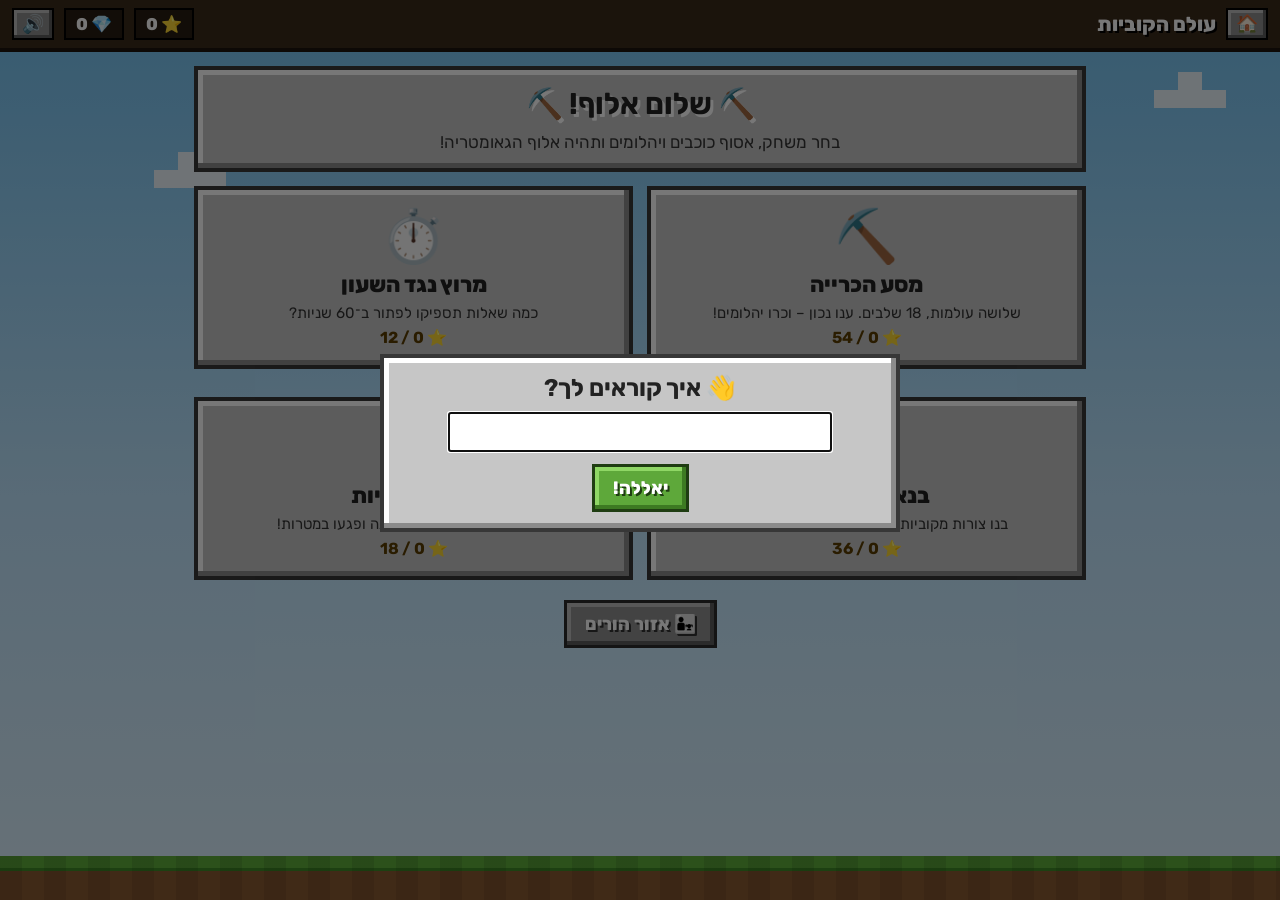
==== geometry/block-geometry.html @ 21b86e2b "Add Block World geometry game, README and MIT license Co-Authored-By: Claude Opus 5.5 <noreply@anthr" ====
<!DOCTYPE html>
<html lang="he" dir="rtl">
<head>
<meta charset="utf-8">
<meta name="viewport" content="width=device-width, initial-scale=1">
<title>עולם הקוביות – גאומטריה</title>
<link rel="preconnect" href="https://fonts.googleapis.com">
<link href="https://fonts.googleapis.com/css2?family=Rubik:wght@400;600;800&display=swap" rel="stylesheet">
<style>
*{box-sizing:border-box}
html,body{margin:0}
body{font-family:'Rubik','Segoe UI',Arial,sans-serif;background:linear-gradient(#73c2f2,#bfe6ff 55%,#dff3ff);min-height:100vh;color:#222;padding-bottom:64px;-webkit-user-select:none;user-select:none}
#ground{position:fixed;bottom:0;left:0;right:0;height:44px;z-index:0;
  background-image:repeating-linear-gradient(90deg,rgba(0,0,0,.09) 0 22px,transparent 22px 44px),linear-gradient(#5fae3a 0 12px,#3f8a26 12px 15px,#8a5a32 15px);}
.cloud{position:fixed;background:#fff;opacity:.85;z-index:0;box-shadow:24px 0 0 #fff,48px 0 0 #fff,24px -18px 0 #fff}
.cloud{width:24px;height:18px}
header{position:sticky;top:0;z-index:5;display:flex;align-items:center;gap:10px;padding:8px 12px;background:#3b2a1a;border-bottom:4px solid #1d140c;color:#fff}
header .title{font-weight:800;font-size:20px;flex:1;text-shadow:2px 2px 0 #000}
.hud{display:flex;gap:10px;align-items:center;font-weight:800;font-size:17px}
.hud span{background:#00000055;padding:4px 10px;border:2px solid #000}
main{position:relative;z-index:1;max-width:920px;margin:0 auto;padding:14px}
.scr{display:none}.scr.on{display:block;animation:pop .25s ease-out}
@keyframes pop{from{transform:scale(.97);opacity:0}to{transform:none;opacity:1}}
.panel{background:#c6c6c6;border:4px solid #373737;box-shadow:inset -5px -5px 0 #8b8b8b,inset 5px 5px 0 #fff;padding:16px;margin-bottom:14px}
.panel.dark{background:#6f6f6f;color:#fff;box-shadow:inset -5px -5px 0 #4a4a4a,inset 5px 5px 0 #959595}
h1,h2,h3{margin:0 0 10px}
h1{font-size:30px;text-shadow:3px 3px 0 #fff}
h2{font-size:24px}
.btn{font:inherit;font-weight:800;font-size:18px;cursor:pointer;color:#fff;background:#5ea83a;border:3px solid #1f3d12;box-shadow:inset -4px -4px 0 #3d7a22,inset 4px 4px 0 #8fd765;padding:10px 18px;text-shadow:2px 2px 0 #1f3d12}
.btn:hover{filter:brightness(1.08)}.btn:active{transform:translateY(2px)}
.btn.stone{background:#8f8f8f;border-color:#2b2b2b;box-shadow:inset -4px -4px 0 #5d5d5d,inset 4px 4px 0 #bdbdbd;text-shadow:2px 2px 0 #333}
.btn.wood{background:#a87a4c;border-color:#3d2814;box-shadow:inset -4px -4px 0 #7a5530,inset 4px 4px 0 #cfa171;text-shadow:2px 2px 0 #3d2814}
.btn.red{background:#c9473a;border-color:#4a120c;box-shadow:inset -4px -4px 0 #932f25,inset 4px 4px 0 #ec7c70;text-shadow:2px 2px 0 #4a120c}
.btn.gold{background:#e3b22b;border-color:#5a4108;box-shadow:inset -4px -4px 0 #b38510,inset 4px 4px 0 #ffd969;text-shadow:2px 2px 0 #5a4108}
.btn:disabled{opacity:.45;cursor:default;filter:grayscale(.6)}
.mini{font:inherit;font-size:18px;background:#8f8f8f;border:2px solid #000;box-shadow:inset -3px -3px 0 #5d5d5d,inset 3px 3px 0 #bdbdbd;cursor:pointer;padding:3px 8px}
.row{display:flex;gap:10px;flex-wrap:wrap;align-items:center}
.center{text-align:center}
.tiles{display:grid;grid-template-columns:1fr 1fr;gap:14px}
.tile{cursor:pointer;text-align:center;padding:18px 12px}
.tile:hover{filter:brightness(1.06);transform:translateY(-2px)}
.tile .ic{font-size:52px;line-height:1.1}
.tile .nm{font-size:22px;font-weight:800;margin:6px 0}
.tile .ds{font-size:15px;color:#333}
.tile .st{margin-top:6px;font-weight:700;color:#5a3d00}
.worlds{display:grid;gap:14px}
.lvls{display:flex;gap:10px;flex-wrap:wrap}
.lv{width:76px;height:84px;font:inherit;font-weight:800;font-size:24px;cursor:pointer;color:#fff;border:3px solid #222;background:#8a5a32;box-shadow:inset -4px -4px 0 #5e3c1f,inset 4px 4px 0 #b37d4c;text-shadow:2px 2px 0 #000;display:flex;flex-direction:column;align-items:center;justify-content:center;gap:2px;padding:0}
.lv.world-angles{background:#7d7d7d;box-shadow:inset -4px -4px 0 #555,inset 4px 4px 0 #aaa}
.lv.world-shapes{background:#4f9a3a;box-shadow:inset -4px -4px 0 #2f6b20,inset 4px 4px 0 #7fcf63}
.lv .s{font-size:12px;letter-spacing:-1px}
.lv:disabled{background:#444;box-shadow:none;cursor:default;opacity:.7}
.qtext{font-size:22px;font-weight:600;line-height:1.5}
.fig{width:100%;max-width:440px;display:block;margin:10px auto;background:#fffdf3;border:3px solid #373737}
.fig .shp{fill:#a6dc84;stroke:#1f3d12;stroke-width:3;stroke-linejoin:round}
.fig .ray{stroke:#2b1d0e;stroke-width:4;stroke-linecap:round}
.fig .arc{fill:none;stroke:#e94f37;stroke-width:3}
.fig .arc2{fill:none;stroke:#2a7bd6;stroke-width:3}
.fig .lbl{font:800 18px Rubik,'Segoe UI',Arial;fill:#1b1b1b;text-anchor:middle}
.fig .lbl.q{fill:#d62d20;font-size:24px}
.fig .dash{stroke:#d62d20;stroke-width:2.5;stroke-dasharray:6 5}
.fig .grid{stroke:#c9c2a6;stroke-width:1}
.fig .cell{fill:#6ab04c;stroke:#2f5d1e;stroke-width:2}
.fig .tick{stroke:#1f3d12;stroke-width:3}
.opts{display:grid;grid-template-columns:1fr 1fr;gap:10px;margin-top:12px}
.opt{font:inherit;font-size:20px;font-weight:700;padding:14px 8px;background:#f2f2f2;border:3px solid #373737;box-shadow:inset -4px -4px 0 #a9a9a9,inset 4px 4px 0 #fff;cursor:pointer;color:#222}
.opt:hover:not(:disabled){background:#fff9d6}
.opt:disabled{cursor:default}
.opt.right{background:#7fd45a!important}
.opt.wrong{background:#f07a6a!important}
.fb{margin-top:12px;font-size:18px;line-height:1.6;min-height:10px}
.fb .good{color:#1d7a12;font-weight:800;font-size:22px}
.fb .bad{background:#fff3d6;border:3px solid #8a5a32;padding:10px 12px}
.blocks{display:flex;gap:6px}
.blk{width:34px;height:34px;border:3px solid #222;background:#8d8d8d;box-shadow:inset -3px -3px 0 #666,inset 3px 3px 0 #b5b5b5;display:flex;align-items:center;justify-content:center;font-size:18px}
.blk.ore{background:#3ab9c4;box-shadow:inset -3px -3px 0 #23838b,inset 3px 3px 0 #8fe6ee}
.blk.crk{background:#5a4a3a;box-shadow:none}
.blk.cur{outline:3px dashed #e3b22b}
.phead{display:flex;justify-content:space-between;align-items:center;gap:10px;flex-wrap:wrap;margin-bottom:10px}
.timer{height:18px;border:3px solid #222;background:#444;flex:1;min-width:140px}
.timer i{display:block;height:100%;background:#e3b22b;transition:width .25s linear}
.big{font-size:26px;font-weight:800}
#modal{position:fixed;inset:0;background:#0008;z-index:20;display:flex;align-items:center;justify-content:center;padding:16px}
#modal.hidden{display:none}
#modal .panel{max-width:520px;width:100%;text-align:center;animation:pop .25s}
.stars{font-size:46px;letter-spacing:6px;margin:8px 0}
.stars .off{filter:grayscale(1) brightness(.6);opacity:.5}
.board{width:100%;max-width:600px;display:block;margin:10px auto;touch-action:none;background:#e9dfc0;border:4px solid #373737;cursor:crosshair}
.mis{display:flex;gap:6px;flex-wrap:wrap}
.mis .lv{width:48px;height:54px;font-size:18px}
.cv{width:100%;display:block;border:4px solid #373737;background:#9fd8ff}
input.num{font:inherit;font-size:24px;font-weight:800;width:100px;text-align:center;padding:6px;border:3px solid #222}
table.t{width:100%;border-collapse:collapse;background:#fff}
table.t td,table.t th{border:2px solid #555;padding:6px 8px;text-align:right}
table.t th{background:#e2e2e2}
.bar{min-width:0;height:16px;background:#5ea83a;border:2px solid #1f3d12;display:inline-block;vertical-align:middle}
.muted{color:#555;font-size:15px}
.tag{display:inline-block;background:#fff3d6;border:2px solid #8a5a32;padding:2px 8px;margin:2px;font-size:15px}
@media(max-width:640px){.tiles{grid-template-columns:1fr}.qtext{font-size:19px}.opt{font-size:17px}h1{font-size:24px}header .title{font-size:16px}}
</style>
</head>
<body>
<div class="cloud" style="top:90px;right:8%"></div>
<div class="cloud" style="top:170px;left:12%"></div>
<div class="cloud" style="top:320px;right:30%"></div>
<header>
  <button class="mini" id="homeBtn" title="בית">🏠</button>
  <div class="title" id="gameTitle">עולם הקוביות</div>
  <div class="hud"><span id="hudStars">⭐ 0</span><span id="hudGems">💎 0</span><button class="mini" id="muteBtn" title="צלילים">🔊</button></div>
</header>
<main>
  <section class="scr" id="scr-menu"></section>
  <section class="scr" id="scr-map"></section>
  <section class="scr" id="scr-play"></section>
  <section class="scr" id="scr-arcsel"></section>
  <section class="scr" id="scr-build"></section>
  <section class="scr" id="scr-cansel"></section>
  <section class="scr" id="scr-cannon"></section>
  <section class="scr" id="scr-parent"></section>
</main>
<div id="modal" class="hidden"><div class="panel" id="modalBox"></div></div>
<div id="ground"></div>

<script>
'use strict';
/* ========== helpers ========== */
const $=s=>document.querySelector(s);
const R=(a,b)=>Math.floor(Math.random()*(b-a+1))+a;
const pick=a=>a[Math.floor(Math.random()*a.length)];
function shuffle(a){a=a.slice();for(let i=a.length-1;i>0;i--){const j=Math.floor(Math.random()*(i+1));[a[i],a[j]]=[a[j],a[i]]}return a}
const M=s=>`<bdi dir="ltr">${s}</bdi>`;
const f1=n=>Math.round(n*10)/10;

/* ========== storage ========== */
const KEY='blockGeometryV1';
let S;
function defState(){return{stars:{},best:{},stats:{},topics:{angles:{c:0,t:0},shapes:{c:0,t:0},area:{c:0,t:0}},
  modeTime:{quest:0,arcade:0,builder:0,cannon:0},modePlays:{quest:0,arcade:0,builder:0,cannon:0},ratings:{quest:[],arcade:[],builder:[],cannon:[]},
  sessions:0,gems:0,totalTime:0,history:[],mute:false,name:''}}
function load(){const d=defState();let o={};try{o=JSON.parse(localStorage.getItem(KEY)||'{}')||{}}catch(e){}
  S=Object.assign(d,o);for(const k of ['topics','modeTime','modePlays','ratings'])S[k]=Object.assign(defState()[k],o[k]||{})}
function save(){try{localStorage.setItem(KEY,JSON.stringify(S))}catch(e){}}
function totalStars(){return Object.values(S.stars).reduce((a,b)=>a+b,0)}
function setStars(k,n){if((S.stars[k]||0)<n)S.stars[k]=n;save();hud()}
function hud(){$('#gameTitle').textContent='עולם הקוביות'+(S.name?' של '+S.name:'');$('#hudStars').textContent='⭐ '+totalStars();$('#hudGems').textContent='💎 '+S.gems;$('#muteBtn').textContent=S.mute?'🔇':'🔊'}
function record(type,topic,ok){const st=S.stats[type]||(S.stats[type]={c:0,t:0});st.t++;if(ok)st.c++;
  const tp=S.topics[topic];if(tp){tp.t++;if(ok)tp.c++}if(ok)S.gems++;save();hud()}
function addHistory(mode,detail,stars){const d=new Date();
  S.history.unshift({d:d.toLocaleDateString('he-IL')+' '+d.toLocaleTimeString('he-IL',{hour:'2-digit',minute:'2-digit'}),m:mode,x:detail,s:stars});
  S.history=S.history.slice(0,40);S.modePlays[mode]=(S.modePlays[mode]||0)+1;save()}

/* ========== sound ========== */
let AC=null;
function beep(f,d=.12,type='square',v=.05,when=0){if(S.mute)return;try{AC=AC||new(window.AudioContext||window.webkitAudioContext)();
  const o=AC.createOscillator(),g=AC.createGain();o.type=type;o.frequency.value=f;const t=AC.currentTime+when;
  g.gain.setValueAtTime(v,t);g.gain.exponentialRampToValueAtTime(.0001,t+d);o.connect(g);g.connect(AC.destination);o.start(t);o.stop(t+d+.03)}catch(e){}}
const SND={ok(){beep(660,.1);beep(990,.16,'square',.05,.09)},bad(){beep(180,.28,'sawtooth',.045)},
  win(){[523,659,784,1046].forEach((f,i)=>beep(f,.2,'square',.05,i*.12))},boom(){beep(110,.35,'sawtooth',.07);beep(70,.4,'square',.05,.05)},
  click(){beep(500,.05,'square',.03)},shoot(){beep(300,.12,'triangle',.07);beep(200,.15,'triangle',.05,.05)}};

/* ========== names ========== */
const TOPICS={angles:{name:'זוויות',world:'מכרה הזוויות',icon:'📐'},shapes:{name:'צורות ומשולשים',world:'יער הצורות',icon:'🔺'},area:{name:'היקף ושטח',world:'כפר הבנאים',icon:'🏠'}};
const MODES={quest:{name:'מסע הכרייה',icon:'⛏️'},arcade:{name:'מרוץ נגד השעון',icon:'⏱️'},builder:{name:'בנאי הקוביות',icon:'🧱'},cannon:{name:'תותח הזוויות',icon:'🎯'}};
const TYPES={
 ang_classify:['angles','סוגי זוויות (חדה, ישרה, קהה)',1],
 ang_estimate:['angles','הערכת גודל של זווית',1],
 ang_tri:['angles','זווית חסרה במשולש (סכום 180°)',1],
 ang_line:['angles','זוויות צמודות על קו ישר',2],
 ang_right:['angles','השלמה לזווית ישרה',2],
 ang_point:['angles','זוויות סביב נקודה / במרובע (360°)',3],
 sh_tri_sides:['shapes','סוגי משולשים לפי צלעות',1],
 sh_tri_angles:['shapes','סוגי משולשים לפי זוויות',1],
 sh_quad:['shapes','זיהוי מרובעים',1],
 sh_poly:['shapes','שמות של מצולעים',1],
 sh_truth:['shapes','תכונות של צורות (נכון / לא נכון)',2],
 sh_exist:['shapes','האם משולש כזה קיים?',3],
 ar_grid:['area','שטח והיקף על משבצות',1],
 ar_rect_p:['area','היקף מלבן',1],
 ar_rect_a:['area','שטח מלבן',1],
 ar_square:['area','שטח והיקף של ריבוע',2],
 ar_missing:['area','מציאת צלע חסרה',2],
 ar_tri:['area','שטח משולש',3],
 ar_para:['area','שטח מקבילית',3],
 build:['area','בנייה לפי שטח והיקף (בנאי)',1],
 cannon:['angles','הערכת זוויות (תותח)',1]
};

/* ========== svg helpers ========== */
const svgW=(inner,w=300,h=200)=>`<svg class="fig" viewBox="0 0 ${w} ${h}" xmlns="http://www.w3.org/2000/svg">${inner}</svg>`;
function pt(cx,cy,L,deg){const r=deg*Math.PI/180;return[f1(cx+L*Math.cos(r)),f1(cy-L*Math.sin(r))]}
function arc(cx,cy,r,a1,a2,cls='arc'){const p=pt(cx,cy,r,a1),q=pt(cx,cy,r,a2);return`<path class="${cls}" d="M${p} A${r} ${r} 0 ${a2-a1>180?1:0} 0 ${q}"/>`}
function lbl(x,y,t,q){return`<text class="lbl${q?' q':''}" x="${f1(x)}" y="${f1(y+6)}">${t}</text>`}
function rightMark(cx,cy,a,s=16){const p=pt(cx,cy,s,a),q=pt(cx,cy,s,a+90);const c=[f1(p[0]+q[0]-cx),f1(p[1]+q[1]-cy)];return`<path d="M${p} L${c} L${q}" fill="none" stroke="#e94f37" stroke-width="3"/>`}
function angleFig(deg,rot=0,noMark=false){
  const flat=rot===0;const cx=150,cy=flat?165:100,L=flat?125:85;
  const p=pt(cx,cy,L,rot),q=pt(cx,cy,L,rot+deg);
  let s=`<line class="ray" x1="${cx}" y1="${cy}" x2="${p[0]}" y2="${p[1]}"/><line class="ray" x1="${cx}" y1="${cy}" x2="${q[0]}" y2="${q[1]}"/>`;
  s+=(deg===90&&!noMark)?rightMark(cx,cy,rot,20):arc(cx,cy,30,rot,rot+deg);
  s+=`<circle cx="${cx}" cy="${cy}" r="5" fill="#2b1d0e"/>`;return svgW(s)}
function triPts(a,b){const r=Math.PI/180,c=180-a-b;const AC=Math.sin(b*r)/Math.sin(c*r);const P=[[0,0],[1,0],[AC*Math.cos(a*r),AC*Math.sin(a*r)]];
  const xs=P.map(p=>p[0]),ys=P.map(p=>p[1]);const mnx=Math.min(...xs),mxx=Math.max(...xs),mxy=Math.max(...ys);
  const sc=Math.min(210/(mxx-mnx),135/mxy);const off=(210-(mxx-mnx)*sc)/2;
  return P.map(p=>[f1(45+(p[0]-mnx)*sc+off),f1(172-p[1]*sc)])}
function triFig(P,labels,sides,extra=''){
  const cen=[(P[0][0]+P[1][0]+P[2][0])/3,(P[0][1]+P[1][1]+P[2][1])/3];
  let s=`<polygon class="shp" points="${P.map(p=>p.join(',')).join(' ')}"/>`;
  if(labels)P.forEach((p,i)=>{if(!labels[i])return;const a=P[(i+1)%3],b=P[(i+2)%3];const u=[a[0]-p[0],a[1]-p[1]],v=[b[0]-p[0],b[1]-p[1]];const lu=Math.hypot(...u),lv=Math.hypot(...v);
    const bx=u[0]/lu+v[0]/lv,by=u[1]/lu+v[1]/lv,bl=Math.hypot(bx,by)||1;const ang=Math.acos(Math.max(-1,Math.min(1,(u[0]*v[0]+u[1]*v[1])/(lu*lv))));
    const k=Math.max(28,Math.min(62,Math.min(lu,lv)*.45,24/Math.sin(ang/2)));s+=lbl(p[0]+bx/bl*k,p[1]+by/bl*k,labels[i],labels[i]==='?')});
  if(sides)for(let i=0;i<3;i++){if(sides[i]==null)continue;const p=P[i],q=P[(i+1)%3];const mx=(p[0]+q[0])/2,my=(p[1]+q[1])/2;const dx=mx-cen[0],dy=my-cen[1],L=Math.hypot(dx,dy)||1;s+=lbl(mx+dx/L*17,my+dy/L*17,sides[i],sides[i]==='?')}
  return svgW(s+extra)}
function tick(p,q,n){const mx=(p[0]+q[0])/2,my=(p[1]+q[1])/2,dx=q[0]-p[0],dy=q[1]-p[1],L=Math.hypot(dx,dy);const ux=dx/L,uy=dy/L,nx=-uy,ny=ux;let s='';
  for(let i=0;i<n;i++){const o=(i-(n-1)/2)*7;const cx=mx+ux*o,cy=my+uy*o;s+=`<line class="tick" x1="${f1(cx-nx*8)}" y1="${f1(cy-ny*8)}" x2="${f1(cx+nx*8)}" y2="${f1(cy+ny*8)}"/>`}return s}
function polyFig(P,extra=''){return svgW(`<polygon class="shp" points="${P.map(p=>p.join(',')).join(' ')}"/>`+extra)}
function rectFig(w,h,lw,lh){const sc=Math.min(200/w,120/h);const W=w*sc,H=h*sc,x=(300-W)/2,y=(175-H)/2+2;
  return svgW(`<rect class="shp" x="${f1(x)}" y="${f1(y)}" width="${f1(W)}" height="${f1(H)}"/>`+rightMark(x,y+H,0,12)+lbl(150,y+H+18,lw,lw==='?')+lbl(x-20,y+H/2,lh,lh==='?'))}

/* ========== question generators ========== */
function numOpts(c,extras,unit=''){const set=[c];
  for(const e of shuffle(extras)){if(set.length>=4)break;if(e>0&&Number.isInteger(e)&&!set.includes(e))set.push(e)}
  let k=1;while(set.length<4){const st=c>=40?5:c>=12?2:1;for(const v of shuffle([c+k*st,c-k*st]))if(set.length<4&&v>0&&!set.includes(v))set.push(v);k++}
  const arr=shuffle(set);return{opts:arr.map(v=>unit==='°'?M(v+'°'):unit?M(v)+unit:M(v)),ans:arr.indexOf(c)}}
const fixDeg=s=>String(s).replace(/(\d+°)/g,'<bdi dir="ltr">$1</bdi>');
function txtOpts(correct,wrongs){const arr=shuffle([correct,...wrongs]);return{opts:arr,ans:arr.indexOf(correct)}}
const POLY=['משולש','מרובע','מחומש','משושה','משובע','מתומן'];
const POLYL=['למשולש','למרובע','למחומש','למשושה','למשובע','למתומן'];
const QUADS=['ריבוע','מלבן','מעוין','מקבילית','טרפז'];
const QEXP=['<b>ריבוע</b>: 4 צלעות שוות ו־4 זוויות ישרות.','<b>מלבן</b>: 4 זוויות ישרות, והצלעות הנגדיות שוות.','<b>מעוין</b>: 4 צלעות שוות, אבל הזוויות אינן ישרות.','<b>מקבילית</b>: שני זוגות של צלעות מקבילות, והזוויות אינן ישרות.','<b>טרפז</b>: רק זוג אחד של צלעות מקבילות.'];
const TRUE_ST=[['כל ריבוע הוא גם מלבן','לריבוע יש 4 זוויות ישרות – ולכן הוא מלבן מיוחד.'],['כל ריבוע הוא גם מעוין','לריבוע יש 4 צלעות שוות – ולכן הוא מעוין מיוחד.'],['סכום הזוויות במרובע הוא 360°','אפשר לחלק כל מרובע לשני משולשים: 180° + 180° = 360°.'],['במשולש שווה צלעות כל זווית היא 60°','180° מתחלקות שווה בשווה בין 3 זוויות: 180 : 3 = 60.'],['במקבילית הצלעות הנגדיות שוות זו לזו','זו אחת התכונות של מקבילית.'],['משולש ישר־זווית יכול להיות גם שווה שוקיים','למשל משולש שהזוויות שלו 90°, 45°, 45°.']];
const FALSE_ST=[['כל מלבן הוא ריבוע','במלבן הצלעות לא חייבות להיות כולן שוות, ולכן לא כל מלבן הוא ריבוע.'],['במשולש יכולות להיות שתי זוויות ישרות','90° + 90° = 180°, ולא נשאר מקום לזווית השלישית.'],['במעוין כל הזוויות שוות','במעוין הצלעות שוות, אבל הזוויות לא חייבות להיות שוות.'],['לטרפז יש שני זוגות של צלעות מקבילות','לטרפז יש רק זוג אחד של צלעות מקבילות.'],['משולש יכול להיות גם ישר־זווית וגם קהה־זווית','90° ועוד זווית שגדולה מ־90° זה כבר יותר מ־180°.'],['סכום הזוויות במשולש הוא 360°','סכום הזוויות במשולש הוא 180°.'],['לכל מקבילית יש 4 זוויות ישרות','רק למלבן (וגם לריבוע) יש 4 זוויות ישרות.']];

function polyomino(n,W=7,H=5){const set=new Set(['3,2']);let guard=0;while(set.size<n&&guard++<500){const[x,y]=pick([...set]).split(',').map(Number);const[dx,dy]=pick([[1,0],[-1,0],[0,1],[0,-1]]);const nx=x+dx,ny=y+dy;if(nx>=0&&nx<W&&ny>=0&&ny<H)set.add(nx+','+ny)}return[...set].map(s=>s.split(',').map(Number))}
function perimOf(cells){const set=new Set(cells.map(c=>c.join(',')));let p=0;for(const[x,y]of cells)for(const[dx,dy]of[[1,0],[-1,0],[0,1],[0,-1]])if(!set.has((x+dx)+','+(y+dy)))p++;return p}

const G={
ang_classify(d){let k=Math.random()<.15?3:R(0,2),deg;
  if(k===0)deg=d===1?R(4,14)*5:R(3,16)*5;else if(k===1)deg=90;else if(k===2)deg=d===1?R(22,32)*5:R(20,33)*5;else deg=180;
  const txt=d>=2&&Math.random()<.5;
  return{text:txt?`זווית של ${M(deg+'°')} היא זווית…`:'איזו זווית מופיעה בציור?',svg:txt?'':angleFig(deg,d>=2?R(0,5)*30:0),
   opts:['חדה','ישרה','קהה','שטוחה'],ans:k,exp:'זווית <b>חדה</b> קטנה מ־90°. זווית <b>ישרה</b> שווה בדיוק ל־90°. זווית <b>קהה</b> גדולה מ־90° וקטנה מ־180°. זווית <b>שטוחה</b> שווה ל־180° – היא נראית כמו קו ישר.'}},
ang_estimate(d){const deg=R(2,34)*5,sp=d===1?40:d===2?25:15;
  const ex=[deg+sp,deg-sp,deg+2*sp,deg-2*sp,deg+3*sp,deg-3*sp].filter(v=>v>=5&&v<=175);
  return{text:'בערך כמה מעלות יש בזווית?',svg:angleFig(deg,d===3?R(0,5)*30:0,true),...numOpts(deg,ex,'°'),
   exp:`הזווית היא ${M(deg+'°')}. טיפ: השוו אותה לזווית ישרה (90°) – ${deg===90?'זו בדיוק זווית ישרה!':deg<90?'היא קטנה ממנה, כלומר חדה.':'היא גדולה ממנה, כלומר קהה.'}`}},
ang_tri(d){let a,b,c;do{if(d===1){a=R(3,10)*10;b=R(3,10)*10}else if(d===2){a=R(5,24)*5;b=R(5,24)*5}else{a=R(20,110);b=R(20,110)}c=180-a-b}while(c<20);
  return{text:'מה גודל הזווית שמסומנת בסימן שאלה?',svg:triFig(triPts(a,b),[a+'°',b+'°','?']),...numOpts(c,[a+b,360-a-b,c+10,c-10,180-a,180-b],'°'),
   exp:`סכום הזוויות בכל משולש הוא 180°, ולכן: ${M(`180 − ${a} − ${b} = ${c}`)}`}},
ang_line(d){const x=R(3,33)*5,y=180-x,cx=150,cy=150;const q=pt(cx,cy,125,x);
  let s=`<line class="ray" x1="20" y1="150" x2="280" y2="150"/><line class="ray" x1="${cx}" y1="${cy}" x2="${q[0]}" y2="${q[1]}"/>`+arc(cx,cy,30,0,x)+arc(cx,cy,22,x,180,'arc2');
  const p1=pt(cx,cy,56,x/2),p2=pt(cx,cy,52,(x+180)/2);s+=lbl(p1[0],p1[1],x+'°')+lbl(p2[0],p2[1],'?',true)+`<circle cx="${cx}" cy="${cy}" r="5" fill="#2b1d0e"/>`;
  return{text:'שתי הזוויות יחד יוצרות קו ישר. מה גודל הזווית שמסומנת בסימן שאלה?',svg:svgW(s),...numOpts(y,[90-x,360-x,x,y+10,y-10],'°'),
   exp:`זוויות צמודות יוצרות יחד קו ישר, ולכן סכומן 180°: ${M(`180 − ${x} = ${y}`)}`}},
ang_right(d){const x=R(2,16)*5,y=90-x,cx=95,cy=175;const p=pt(cx,cy,140,0),u=pt(cx,cy,140,90),m=pt(cx,cy,140,x);
  let s=`<line class="ray" x1="${cx}" y1="${cy}" x2="${p[0]}" y2="${p[1]}"/><line class="ray" x1="${cx}" y1="${cy}" x2="${u[0]}" y2="${u[1]}"/><line class="ray" x1="${cx}" y1="${cy}" x2="${m[0]}" y2="${m[1]}"/>`;
  s+=rightMark(cx,cy,0,13)+arc(cx,cy,42,0,x)+arc(cx,cy,34,x,90,'arc2');const l1=pt(cx,cy,x<30?105:72,x/2),l2=pt(cx,cy,y<30?105:72,(x+90)/2);s+=lbl(l1[0],l1[1],x+'°')+lbl(l2[0],l2[1],'?',true);
  return{text:'הזווית הגדולה היא זווית ישרה. מה גודל הזווית שמסומנת בסימן שאלה?',svg:svgW(s),...numOpts(y,[180-x,x,y+10,y-5,90+x],'°'),
   exp:`זווית ישרה היא 90°, ולכן: ${M(`90 − ${x} = ${y}`)}`}},
ang_point(d){let a,b,c,e;do{a=R(8,28)*5;b=R(8,28)*5;c=R(8,28)*5;e=360-a-b-c}while(e<45||e>150);
  if(Math.random()<.5){const cx=150,cy=100;const angs=[0,a,a+b,a+b+c];let s='';
    angs.forEach(t=>{const q=pt(cx,cy,88,t);s+=`<line class="ray" x1="${cx}" y1="${cy}" x2="${q[0]}" y2="${q[1]}"/>`});
    const vals=[a,b,c,'?'],sz=[a,b,c,e];angs.forEach((t,i)=>{const l=pt(cx,cy,52,t+sz[i]/2);s+=lbl(l[0],l[1],vals[i]==='?'?'?':vals[i]+'°',vals[i]==='?')});
    s+=`<circle cx="${cx}" cy="${cy}" r="5" fill="#2b1d0e"/>`;
    return{text:'ארבע זוויות סביב נקודה אחת. מה גודל הזווית שמסומנת בסימן שאלה?',svg:svgW(s),...numOpts(e,[180-a-b,e+10,e-10,360-a-b,e+20],'°'),
     exp:`זוויות סביב נקודה משלימות סיבוב שלם – 360°: ${M(`360 − ${a} − ${b} − ${c} = ${e}`)}`}}
  return{text:`במרובע יש שלוש זוויות בגודל ${M(a+'°, '+b+'°, '+c+'°')}. מה גודל הזווית הרביעית?`,svg:'',...numOpts(e,[180-a,e+10,e-10,e+20,Math.abs(180-a-b)],'°'),
   exp:`סכום הזוויות במרובע הוא 360°: ${M(`360 − ${a} − ${b} − ${c} = ${e}`)}`}},
sh_tri_sides(d){const k=R(0,2);let a,b;if(k===0){a=b=60}else if(k===1){a=b=pick([40,45,50,70,75])}else{[a,b]=pick([[40,75],[35,60],[50,80],[30,65],[45,95],[70,40],[55,35]])}
  const P=triPts(a,b);const len=i=>Math.hypot(P[i][0]-P[(i+1)%3][0],P[i][1]-P[(i+1)%3][1]);const L=[len(0),len(1),len(2)],mx=Math.max(...L),tg=R(8,15);
  let n=L.map(v=>Math.max(3,Math.round(v/mx*tg)));
  if(k===0)n=[tg,tg,tg];if(k===1){n[2]=n[1];if(n[0]===n[1])n[0]+=n[0]>4?-2:2}if(k===2){let g=0;while(new Set(n).size<3&&g++<20)n[R(0,2)]++}
  const names=['שווה צלעות','שווה שוקיים','שונה צלעות'];const ex=['במשולש <b>שווה צלעות</b> כל שלוש הצלעות שוות.','במשולש <b>שווה שוקיים</b> יש שתי צלעות שוות (השוקיים).','במשולש <b>שונה צלעות</b> כל הצלעות באורכים שונים.'];
  const txt=d>=2&&Math.random()<.5;
  return{text:txt?`אורכי הצלעות של משולש הם ${M(shuffle(n).join(', '))} ס"מ. איזה משולש זה?`:'איזה משולש מופיע בציור? (אורכי הצלעות בס"מ)',svg:txt?'':triFig(P,null,n),opts:names,ans:k,exp:ex[k]+' '+ex.filter((_,i)=>i!==k).join(' ')}},
sh_tri_angles(d){const k=R(0,2);let a,b;
  if(k===0){do{a=R(10,16)*5;b=R(10,16)*5}while(180-a-b<25||180-a-b>=90)}else if(k===1){a=90;b=R(5,13)*5}else{a=R(20,26)*5;b=R(4,Math.floor((150-a)/5))*5}
  const A=[a,b,180-a-b];
  const swap=Math.random()<.5;const P2=swap?triPts(b,a):triPts(a,b);const labs=swap?[b,a,180-a-b]:[a,b,180-a-b];
  const names=['חד־זווית','ישר־זווית','קהה־זווית'];const ex=['במשולש <b>חד־זווית</b> כל שלוש הזוויות חדות (קטנות מ־90°).','במשולש <b>ישר־זווית</b> יש זווית של 90°.','במשולש <b>קהה־זווית</b> יש זווית אחת שגדולה מ־90°.'];
  const txt=d>=2&&Math.random()<.5;
  return{text:txt?`הזוויות של משולש הן ${M(shuffle(A).map(v=>v+'°').join(', '))}. איזה משולש זה?`:'איזה משולש מופיע בציור?',svg:txt?'':triFig(P2,labs.map(v=>v+'°')),opts:names,ans:k,exp:ex[k]+' '+ex.filter((_,i)=>i!==k).join(' ')}},
sh_quad(d){const k=R(0,4);let P,ex='';
  if(k===0){P=[[90,35],[210,35],[210,155],[90,155]];ex=rightMark(90,155,0,12)+rightMark(210,155,90,12)+[0,1,2,3].map(i=>tick(P[i],P[(i+1)%4],1)).join('')}
  else if(k===1){P=[[45,55],[255,55],[255,150],[45,150]];ex=rightMark(45,150,0,12)+rightMark(255,150,90,12)+tick(P[0],P[1],1)+tick(P[2],P[3],1)+tick(P[1],P[2],2)+tick(P[3],P[0],2)}
  else if(k===2){P=[[65,160],[175,160],[230,65],[120,65]];ex=[0,1,2,3].map(i=>tick(P[i],P[(i+1)%4],1)).join('')}
  else if(k===3){P=[[40,160],[200,160],[260,70],[100,70]];ex=tick(P[0],P[1],1)+tick(P[2],P[3],1)+tick(P[1],P[2],2)+tick(P[3],P[0],2)}
  else{P=[[40,160],[260,160],[205,60],[105,60]]}
  const wr=shuffle(QUADS.filter((_,i)=>i!==k)).slice(0,3);
  return{text:'מה השם המדויק ביותר של הצורה?',svg:polyFig(P,ex),...txtOpts(QUADS[k],wr),exp:QEXP[k]+(k<2?' (ריבוע הוא גם מלבן וגם מעוין, אבל "ריבוע" הוא השם המדויק ביותר.)':'')}},
sh_poly(d){const i=R(0,5),n=i+3;
  if(d>=2&&Math.random()<.5){return{text:`כמה צלעות יש ${POLYL[i]}?`,svg:'',...numOpts(n,[n+1,n-1,n+2,n-2].filter(v=>v>=3)),exp:`${POLYL[i]} יש ${n} צלעות (ו־${n} קודקודים).`}}
  const P=[];for(let j=0;j<n;j++){const a=-90+j*360/n;P.push([f1(150+80*Math.cos(a*Math.PI/180)),f1(102+80*Math.sin(a*Math.PI/180))])}
  const wr=shuffle(POLY.filter((_,j)=>j!==i)).slice(0,3);
  return{text:'מה שם המצולע? (ספרו את הצלעות)',svg:polyFig(P),...txtOpts(POLY[i],wr),exp:`למצולע הזה יש ${n} צלעות, ולכן הוא ${POLY[i]}.`}},
sh_truth(d){const askTrue=Math.random()<.5;
  if(askTrue){const t=pick(TRUE_ST),f=shuffle(FALSE_ST).slice(0,3);return{text:'איזו טענה <b>נכונה</b>?',svg:'',...txtOpts(t[0],f.map(x=>x[0])),exp:t[1]}}
  const f=pick(FALSE_ST),t=shuffle(TRUE_ST).slice(0,3);return{text:'איזו טענה <b>לא נכונה</b>?',svg:'',...txtOpts(f[0],t.map(x=>x[0])),exp:f[1]}},
sh_exist(d){const fmt=a=>M(a.map(v=>v+'°').join(', '));let a=R(4,14)*5,b=R(4,Math.floor((175-a)/5)-1)*5;const good=[a,b,180-a-b];
  const bads=[];const deltas=shuffle([10,-10,20,-20,30,5,-5]);for(const dd of deltas){if(bads.length>=3)break;const x=R(4,12)*5,y=R(4,12)*5,z=180+dd-x-y;if(z>0)bads.push([x,y,z])}
  while(bads.length<3)bads.push([90,90,10]);
  const arr=shuffle([good,...bads]);return{text:'איזו שלישייה יכולה להיות הזוויות של משולש?',svg:'',opts:arr.map(fmt),ans:arr.indexOf(good),
   exp:`רק שלישייה שסכומה בדיוק 180° יכולה להיות זוויות של משולש: ${M(`${good[0]} + ${good[1]} + ${good[2]} = 180`)}`}},
ar_grid(d){const n=d===1?R(4,8):R(5,10);const cells=polyomino(n);const p=perimOf(cells);const askP=d>=2&&Math.random()<.55;const cs=30,ox=45,oy=25;
  let s='';for(let x=0;x<=7;x++)s+=`<line class="grid" x1="${ox+x*cs}" y1="${oy}" x2="${ox+x*cs}" y2="${oy+5*cs}"/>`;for(let y=0;y<=5;y++)s+=`<line class="grid" x1="${ox}" y1="${oy+y*cs}" x2="${ox+7*cs}" y2="${oy+y*cs}"/>`;
  cells.forEach(([x,y])=>s+=`<rect class="cell" x="${ox+x*cs}" y="${oy+y*cs}" width="${cs}" height="${cs}"/>`);
  if(!askP)return{text:'כל משבצת היא סמ"ר אחד. מה השטח של הצורה הירוקה?',svg:svgW(s),...numOpts(n,[p,n+1,n-1,n+2],' סמ"ר'),exp:`סופרים את המשבצות הירוקות: יש ${n} משבצות, ולכן השטח הוא ${n} סמ"ר.`};
  return{text:'הצלע של כל משבצת היא 1 ס"מ. מה ההיקף של הצורה הירוקה?',svg:svgW(s),...numOpts(p,[n,p+2,p-2,p+1],' ס"מ'),exp:`ההיקף הוא האורך של כל הקו שמקיף את הצורה. סופרים את כל הצלעות החיצוניות: ${p} ס"מ. (שימו לב: ${n} זה מספר המשבצות – זה השטח, לא ההיקף.)`}},
ar_rect_p(d){const mx=d===1?10:d===2?15:25;let w=R(2,mx),h=R(2,mx);if(w===h)w++;if(h>w)[w,h]=[h,w];const p=2*(w+h);
  return{text:'מה ההיקף של המלבן? (האורכים בס"מ)',svg:rectFig(w,h,w,h),...numOpts(p,[w*h,w+h,2*w+h,p+2],' ס"מ'),exp:`היקף = סכום כל הצלעות: ${M(`${w} + ${h} + ${w} + ${h} = ${p}`)} ס"מ.`}},
ar_rect_a(d){const mx=d===1?9:d===2?12:20;let w=R(2,mx),h=R(2,Math.min(mx,12));if(w===h)w++;if(h>w)[w,h]=[h,w];const a=w*h;
  return{text:'מה השטח של המלבן? (האורכים בס"מ)',svg:rectFig(w,h,w,h),...numOpts(a,[2*(w+h),w+h,a+w,a-h],' סמ"ר'),exp:`שטח מלבן = אורך × רוחב: ${M(`${w} × ${h} = ${a}`)} סמ"ר.`}},
ar_square(d){const s=R(2,12);const v=pick(d>=3?['sa','sp','ps','as']:['sa','sp']);
  if(v==='sa')return{text:'מה השטח של הריבוע? (אורך הצלע בס"מ)',svg:rectFig(1,1,s,s),...numOpts(s*s,[4*s,2*s,s*s+s,s*s-s],' סמ"ר'),exp:`שטח ריבוע = צלע × צלע: ${M(`${s} × ${s} = ${s*s}`)} סמ"ר.`};
  if(v==='sp')return{text:'מה ההיקף של הריבוע? (אורך הצלע בס"מ)',svg:rectFig(1,1,s,s),...numOpts(4*s,[s*s,2*s,3*s,4*s+4],' ס"מ'),exp:`לריבוע 4 צלעות שוות: ${M(`4 × ${s} = ${4*s}`)} ס"מ.`};
  if(v==='ps')return{text:`ההיקף של ריבוע הוא ${4*s} ס"מ. מה אורך הצלע שלו?`,svg:'',...numOpts(s,[2*s,s+2,s-1,4*s-4].filter(x=>x!==4*s),' ס"מ'),exp:`לריבוע 4 צלעות שוות, ולכן: ${M(`${4*s} : 4 = ${s}`)} ס"מ.`};
  return{text:`השטח של ריבוע הוא ${s*s} סמ"ר. מה אורך הצלע שלו?`,svg:'',...numOpts(s,[s*s/2,s+1,s-1,s*s/4,2*s],' ס"מ'),exp:`מחפשים מספר שכפול עצמו נותן ${s*s}: ${M(`${s} × ${s} = ${s*s}`)}, ולכן הצלע היא ${s} ס"מ.`}},
ar_missing(d){let w=R(2,10),h=R(2,10);if(w===h)h=h<10?h+1:h-1;
  if(Math.random()<.5){const A=w*h;return{text:`השטח של המלבן הוא ${A} סמ"ר. מה אורך הצלע שמסומנת בסימן שאלה? (בס"מ)`,svg:rectFig(w,h,w,'?'),...numOpts(h,[A-w,A/2,h+1,h-1,w],' ס"מ'),exp:`שטח = אורך × רוחב, ולכן: ${M(`${A} : ${w} = ${h}`)} ס"מ.`}}
  const P=2*(w+h);return{text:`ההיקף של המלבן הוא ${P} ס"מ. מה אורך הצלע שמסומנת בסימן שאלה? (בס"מ)`,svg:rectFig(w,h,w,'?'),...numOpts(h,[P-w,P/2,P/2-w+1,P-2*w,h+2],' ס"מ'),
   exp:`חצי מההיקף (${P/2}) הוא צלע ארוכה אחת ועוד צלע קצרה אחת, ולכן: ${M(`${P/2} − ${w} = ${h}`)} ס"מ.`}},
ar_tri(d){let b,h;do{b=R(4,16);h=R(3,12)}while((b*h)%2);const ans=b*h/2;
  const hp=Math.min(130,Math.max(60,h/b*220)),ax=R(90,210),ay=172-hp;
  const P=[[40,172],[260,172],[ax,f1(ay)]];
  const ex=`<line class="dash" x1="${ax}" y1="${f1(ay)}" x2="${ax}" y2="172"/>`+rightMark(ax,172,0,10)+lbl(150,190,b)+lbl(ax+18,ay+hp/2,h,false);
  return{text:'מה השטח של המשולש? (הבסיס והגובה בס"מ, הגובה מסומן בקו מקווקו)',svg:triFig(P,null,null,ex).replace('viewBox="0 0 300 200"','viewBox="0 0 300 205"'),...numOpts(ans,[b*h,b+h,2*(b+h),ans+b],' סמ"ר'),
   exp:`שטח משולש = (בסיס × גובה) : 2 = ${M(`(${b} × ${h}) : 2 = ${ans}`)} סמ"ר. (בלי החלוקה ב־2 היינו מקבלים שטח של מלבן שלם.)`}},
ar_para(d){const b=R(4,14),h=R(3,10),s=h+R(1,4);const ans=b*h;
  const P=[[45,165],[200,165],[255,60],[100,60]];
  const ex=`<line class="dash" x1="100" y1="60" x2="100" y2="165"/>`+rightMark(100,165,0,10)+lbl(122,185,b)+lbl(112,118,h)+lbl(58,105,s);
  return{text:'מה השטח של המקבילית? (האורכים בס"מ, הגובה מסומן בקו מקווקו)',svg:polyFig(P,ex),...numOpts(ans,[b*s,2*(b+s),ans%2?ans+1:ans/2,b+h],' סמ"ר'),
   exp:`שטח מקבילית = בסיס × גובה: ${M(`${b} × ${h} = ${ans}`)} סמ"ר. שימו לב: משתמשים בגובה (הקו המקווקו), לא בצלע המשופעת (${s}).`}}
};
let lastType='';
function gen(topic,d){const cands=Object.keys(G).filter(k=>TYPES[k][0]===topic&&TYPES[k][2]<=d&&k!==lastType);
  const w=[];cands.forEach(k=>{const n=TYPES[k][2]===d?2:1;for(let i=0;i<n;i++)w.push(k)});
  const t=pick(w);lastType=t;const q=G[t](d);q.type=t;q.topic=topic;return q}

/* ========== screens ========== */
let curMode=null;
function show(id){document.querySelectorAll('.scr').forEach(s=>s.classList.remove('on'));$('#scr-'+id).classList.add('on');window.scrollTo(0,0)}
function setMode(m){curMode=m}
function modal(html){$('#modalBox').innerHTML=html;$('#modal').classList.remove('hidden')}
function closeModal(){$('#modal').classList.add('hidden')}
function starStr(n,max=3){let s='';for(let i=0;i<max;i++)s+=i<n?'⭐':'<span class="off">⭐</span>';return s}
function smallStars(n){return n?'⭐'.repeat(n):'·'}

const esc=t=>String(t).replace(/[&<>"']/g,c=>({'&':'&amp;','<':'&lt;','>':'&gt;','"':'&quot;',"'":'&#39;'}[c]));
function askName(){modal(`<h2>👋 איך קוראים לך?</h2><input id="nmIn" maxlength="20" style="font:inherit;font-size:20px;padding:6px;width:80%;text-align:center" value="${esc(S.name||'')}"><div class="row" style="justify-content:center;margin-top:12px"><button class="btn" id="nmOk">יאללה!</button></div>`);
  const go=()=>{S.name=$('#nmIn').value.trim().slice(0,20);save();hud();closeModal();menu()};$('#nmOk').onclick=go;$('#nmIn').onkeydown=e=>{if(e.key==='Enter')go()};setTimeout(()=>$('#nmIn').focus(),50)}
function menu(){setMode(null);clearTimers();
  const qs=Object.keys(S.stars).filter(k=>k[0]==='q').reduce((a,k)=>a+S.stars[k],0),as=Object.keys(S.stars).filter(k=>k[0]==='a').reduce((a,k)=>a+S.stars[k],0),
   bs=Object.keys(S.stars).filter(k=>k[0]==='b').reduce((a,k)=>a+S.stars[k],0),cs=Object.keys(S.stars).filter(k=>k[0]==='c').reduce((a,k)=>a+S.stars[k],0);
  $('#scr-menu').innerHTML=`
  <div class="panel center"><h1>⛏️ שלום ${esc(S.name||'אלוף')}! ⛏️</h1><div class="muted" style="font-size:17px;color:#333">בחר משחק, אסוף כוכבים ויהלומים ותהיה אלוף הגאומטריה!</div></div>
  <div class="tiles">
   <div class="panel tile" data-go="quest"><div class="ic">⛏️</div><div class="nm">מסע הכרייה</div><div class="ds">שלושה עולמות, 18 שלבים. ענו נכון – וכרו יהלומים!</div><div class="st">⭐ ${qs} / 54</div></div>
   <div class="panel tile" data-go="arcade"><div class="ic">⏱️</div><div class="nm">מרוץ נגד השעון</div><div class="ds">כמה שאלות תספיקו לפתור ב־60 שניות?</div><div class="st">⭐ ${as} / 12</div></div>
   <div class="panel tile" data-go="builder"><div class="ic">🧱</div><div class="nm">בנאי הקוביות</div><div class="ds">בנו צורות מקוביות לפי משימות של שטח והיקף.</div><div class="st">⭐ ${bs} / 36</div></div>
   <div class="panel tile" data-go="cannon"><div class="ic">🎯</div><div class="nm">תותח הזוויות</div><div class="ds">כוונו את התותח בזווית הנכונה ופגעו במטרות!</div><div class="st">⭐ ${cs} / 18</div></div>
  </div>
  <div class="center" style="margin-top:6px"><button class="btn stone" id="parentBtn">👨‍👧 אזור הורים</button></div>`;
  $('#scr-menu').querySelectorAll('[data-go]').forEach(t=>t.onclick=()=>{SND.click();({quest:questMap,arcade:arcadeSel,builder:()=>builder(firstOpenMission()),cannon:cannonSel})[t.dataset.go]()});
  $('#parentBtn').onclick=parentGate;show('menu')}

/* ---------- QUEST ---------- */
function questMap(){setMode('quest');clearTimers();
  let h=`<div class="panel"><h2>⛏️ מסע הכרייה</h2><div class="muted">בכל שלב 5 שאלות. 3 תשובות נכונות פותחות את השלב הבא. 5 מתוך 5 = שלושה כוכבים!</div></div><div class="worlds">`;
  for(const t of Object.keys(TOPICS)){h+=`<div class="panel"><h3>${TOPICS[t].icon} ${TOPICS[t].world} – ${TOPICS[t].name}</h3><div class="lvls">`;
    for(let i=0;i<6;i++){const st=S.stars[`q-${t}-${i}`]||0;const open=i===0||(S.stars[`q-${t}-${i-1}`]||0)>0;
      h+=`<button class="lv world-${t}" ${open?'':'disabled'} data-t="${t}" data-i="${i}">${open?i+1:'🔒'}<span class="s">${open?smallStars(st):''}</span></button>`}
    h+=`</div><div class="muted" style="margin-top:6px">שלבים 1–2: קל · 3–4: בינוני · 5–6: מאתגר</div></div>`}
  h+='</div>';$('#scr-map').innerHTML=h;
  $('#scr-map').querySelectorAll('.lv[data-t]').forEach(b=>b.onclick=()=>{SND.click();startQuest(b.dataset.t,+b.dataset.i)});show('map')}
let Q={};
function startQuest(topic,lvl){Q={kind:'quest',topic,lvl,i:0,ok:0,n:5,diff:[1,1,2,2,3,3][lvl],res:[]};
  $('#scr-play').innerHTML=`<div class="panel"><div class="phead"><div class="big">${TOPICS[topic].icon} ${TOPICS[topic].world} · שלב ${lvl+1}</div><div class="blocks" id="blocks"></div></div>
   <div class="qtext" id="qtext"></div><div id="qfig"></div><div class="opts" id="qopts"></div><div class="fb" id="qfb"></div></div>
   <div class="center"><button class="btn stone" id="quitBtn">↩ חזרה למפה</button></div>`;
  $('#quitBtn').onclick=questMap;show('play');nextQ()}
function drawBlocks(){let h='';for(let i=0;i<Q.n;i++){const r=Q.res[i];h+=`<div class="blk ${r===true?'ore':r===false?'crk':''} ${i===Q.i&&r===undefined?'cur':''}">${r===true?'💎':r===false?'✖':''}</div>`}$('#blocks').innerHTML=h}
function nextQ(){if(Q.kind==='quest'){if(Q.i>=Q.n)return finishQuest();drawBlocks()}
  const topic=Q.topic==='mix'?pick(['angles','shapes','area']):Q.topic;const d=Q.kind==='arcade'?(Q.correct<4?1:Q.correct<9?2:3):Q.diff;
  const q=gen(topic,d);Q.cur=q;Q.locked=false;
  $('#qtext').innerHTML=fixDeg(q.text);$('#qfig').innerHTML=q.svg||'';$('#qfb').innerHTML='';
  $('#qopts').innerHTML=q.opts.map((o,i)=>`<button class="opt" data-i="${i}">${fixDeg(o)}</button>`).join('');
  $('#qopts').querySelectorAll('.opt').forEach(b=>b.onclick=()=>answer(+b.dataset.i))}
function answer(i){if(Q.locked)return;Q.locked=true;const q=Q.cur,ok=i===q.ans;record(q.type,q.topic,ok);
  const bs=$('#qopts').querySelectorAll('.opt');bs.forEach(b=>b.disabled=true);bs[q.ans].classList.add('right');if(!ok)bs[i].classList.add('wrong');
  if(Q.kind==='quest'){Q.res[Q.i]=ok;if(ok)Q.ok++;drawBlocks();
    if(ok){SND.ok();$('#qfb').innerHTML=`<div class="good">${pick(['✔ כל הכבוד!','✔ מצוין!','✔ נכון מאוד!','✔ אלוף!','✔ יפה מאוד!'])} 💎</div>`;setTimeout(()=>{Q.i++;nextQ()},900)}
    else{SND.bad();$('#qfb').innerHTML=`<div class="bad"><b>✘ לא בדיוק.</b> ${fixDeg(q.exp)}<div style="margin-top:10px"><button class="btn" id="contBtn">הבנתי, ממשיכים ←</button></div></div>`;$('#contBtn').onclick=()=>{Q.i++;nextQ()}}}
  else arcadeAnswer(ok,q)}
function finishQuest(){const st=Q.ok===5?3:Q.ok===4?2:Q.ok===3?1:0;const k=`q-${Q.topic}-${Q.lvl}`;if(st)setStars(k,st);
  addHistory('quest',`${TOPICS[Q.topic].world} שלב ${Q.lvl+1}: ${Q.ok}/5`,st);if(st)SND.win();else SND.bad();
  results({title:st?'השלב הושלם!':'כמעט! נסו שוב',stars:st,line:`ענית נכון על ${Q.ok} מתוך 5 שאלות.${st?'':' צריך לפחות 3 כדי לעבור.'}`,
   again:()=>startQuest(Q.topic,Q.lvl),back:questMap,next:st&&Q.lvl<5?()=>startQuest(Q.topic,Q.lvl+1):null,mode:'quest'})}

/* ---------- results modal ---------- */
function results(o){
  modal(`<h2>${o.title}</h2><div class="stars">${starStr(o.stars)}</div><div style="font-size:19px;margin-bottom:12px">${o.line}</div>
   <div class="row" style="justify-content:center">${o.next?'<button class="btn gold" id="rNext">לשלב הבא ←</button>':''}<button class="btn" id="rAgain">🔁 שוב</button><button class="btn stone" id="rBack">↩ חזרה</button></div>
   <div style="margin-top:16px;border-top:3px dashed #888;padding-top:10px"><div style="font-weight:700">איך היה המשחק?</div>
   <div class="row" style="justify-content:center;margin-top:6px" id="rate"><button class="mini" data-r="3" style="font-size:28px">😀</button><button class="mini" data-r="2" style="font-size:28px">😐</button><button class="mini" data-r="1" style="font-size:28px">🙁</button></div></div>`);
  $('#rAgain').onclick=()=>{closeModal();o.again()};$('#rBack').onclick=()=>{closeModal();o.back()};if(o.next)$('#rNext').onclick=()=>{closeModal();o.next()};
  $('#rate').querySelectorAll('button').forEach(b=>b.onclick=()=>{S.ratings[o.mode].push(+b.dataset.r);S.ratings[o.mode]=S.ratings[o.mode].slice(-30);save();$('#rate').innerHTML='<span>תודה! 👍</span>'})}

/* ---------- ARCADE ---------- */
let timers=[];function clearTimers(){timers.forEach(t=>{clearInterval(t);clearTimeout(t)});timers=[]}
function arcadeSel(){setMode('arcade');clearTimers();
  const opts=[['angles','📐 זוויות'],['shapes','🔺 צורות ומשולשים'],['area','🏠 היקף ושטח'],['mix','🌀 הכל ביחד']];
  $('#scr-arcsel').innerHTML=`<div class="panel"><h2>⏱️ מרוץ נגד השעון</h2><div class="muted">60 שניות. כל תשובה נכונה ברצף מגדילה את הבונוס (×2, ×3…). טעות מורידה 3 שניות. השאלות נעשות קשות יותר ככל שמצליחים!</div></div>
   <div class="tiles">${opts.map(([k,n])=>`<div class="panel tile" data-k="${k}"><div class="nm">${n}</div><div class="st">שיא: ${S.best[k]||0} נק' · ${starStr(S.stars['a-'+k]||0)}</div></div>`).join('')}</div>
   <div class="muted center">⭐ = 6 נכונות · ⭐⭐ = 10 · ⭐⭐⭐ = 14</div>`;
  $('#scr-arcsel').querySelectorAll('[data-k]').forEach(t=>t.onclick=()=>{SND.click();startArcade(t.dataset.k)});show('arcsel')}
function startArcade(topic){clearTimers();Q={kind:'arcade',topic,score:0,combo:1,correct:0,wrong:0,time:60};
  $('#scr-play').innerHTML=`<div class="panel"><div class="phead"><div class="big">⏱️ <span id="tleft">60</span></div><div class="timer"><i id="tbar" style="width:100%"></i></div>
   <div class="big">🏆 <span id="score">0</span> <span id="combo" style="color:#c9473a"></span></div></div>
   <div class="qtext" id="qtext"></div><div id="qfig"></div><div class="opts" id="qopts"></div><div class="fb" id="qfb"></div></div>
   <div class="center"><button class="btn stone" id="quitBtn">↩ יציאה</button></div>`;
  $('#quitBtn').onclick=()=>{clearTimers();arcadeSel()};show('play');nextQ();
  timers.push(setInterval(()=>{Q.time-=.25;updTimer();if(Q.time<=0){clearTimers();finishArcade()}},250))}
function updTimer(){const t=Math.max(0,Q.time);$('#tleft').textContent=Math.ceil(t);$('#tbar').style.width=(t/60*100)+'%';$('#tbar').style.background=t<10?'#c9473a':'#e3b22b'}
function arcadeAnswer(ok,q){if(ok){SND.ok();Q.correct++;Q.score+=10*Q.combo;Q.combo=Math.min(Q.combo+1,5);$('#qfb').innerHTML=`<div class="good">+${10*(Q.combo>1?Q.combo-1:1)}</div>`;timers.push(setTimeout(nextQ,350))}
  else{SND.bad();Q.wrong++;Q.combo=1;Q.time-=3;updTimer();$('#qfb').innerHTML=`<div class="bad" style="padding:6px 10px">−3 שניות. ${fixDeg(q.exp)}</div>`;timers.push(setTimeout(nextQ,2200))}
  $('#score').textContent=Q.score;$('#combo').textContent=Q.combo>1?'×'+Q.combo:''}
function finishArcade(){Q.locked=true;const st=Q.correct>=14?3:Q.correct>=10?2:Q.correct>=6?1:0;if(st)setStars('a-'+Q.topic,st);
  const rec=Q.score>(S.best[Q.topic]||0);if(rec){S.best[Q.topic]=Q.score;save()}SND.win();
  const tn=Q.topic==='mix'?'הכל ביחד':TOPICS[Q.topic].name;addHistory('arcade',`${tn}: ${Q.correct} נכונות, ${Q.wrong} טעויות, ${Q.score} נק'`,st);
  results({title:rec?'🏆 שיא חדש!':'הזמן נגמר!',stars:st,line:`${Q.score} נקודות · ${Q.correct} תשובות נכונות · ${Q.wrong} טעויות`,again:()=>startArcade(Q.topic),back:arcadeSel,mode:'arcade'})}

/* ---------- BUILDER ---------- */
const MISSIONS=[
 {t:'בנו מלבן ששטחו 6 משבצות',area:6,rect:1},
 {t:'בנו ריבוע ששטחו 9 משבצות',area:9,square:1},
 {t:'בנו צורה כלשהי ששטחה 7 משבצות',area:7},
 {t:'בנו מלבן שהיקפו 12',perim:12,rect:1},
 {t:'בנו ריבוע שהיקפו 16',perim:16,square:1},
 {t:'בנו מלבן ששטחו 12 משבצות והיקפו 14',area:12,perim:14,rect:1},
 {t:'בנו מלבן ששטחו 12 משבצות והיקפו 16',area:12,perim:16,rect:1},
 {t:'בנו מלבן ששטחו 16 משבצות – אבל שלא יהיה ריבוע!',area:16,rect:1,notSquare:1},
 {t:'בנו צורה ששטחה 6 משבצות והיקפה 14',area:6,perim:14},
 {t:'בנו צורה ששטחה 5 משבצות והיקפה 12',area:5,perim:12},
 {t:'בנו צורה ששטחה 8 משבצות והיקפה 16',area:8,perim:16},
 {t:'בנו מלבן ששטחו 24 משבצות והיקפו 20',area:24,perim:20,rect:1}];
function hintOf(m){if(m.square&&m.area)return`בריבוע האורך שווה לרוחב. איזה מספר כפול עצמו נותן ${m.area}?`;
  if(m.square&&m.perim)return`לריבוע 4 צלעות שוות: ${M(`${m.perim} : 4 = ?`)}`;
  if(m.rect&&m.area&&m.perim)return`חפשו אורך ורוחב שהכפל שלהם הוא ${m.area} והסכום שלהם הוא ${m.perim/2} (חצי מההיקף).`;
  if(m.rect&&m.perim)return`אורך + רוחב צריכים להיות ${m.perim/2} (חצי מההיקף).`;
  if(m.rect&&m.notSquare)return`חפשו שני מספרים <b>שונים</b> שהכפל שלהם הוא ${m.area}. (הלוח ברוחב 12 ובגובה 9.)`;
  if(m.rect)return`חפשו שני מספרים שהכפל שלהם הוא ${m.area}.`;
  if(m.perim)return'כדי להגדיל את ההיקף בלי לשנות את השטח – פרשו את הקוביות לצורה ארוכה ומפותלת. כדי להקטין אותו – קבצו אותן יחד לגוש.';
  return`כל צורה טובה – העיקר שיהיו בדיוק ${m.area} קוביות שנוגעות זו בזו בצלע.`}
const BW=12,BH=9,BC=40;let B={cells:new Set(),m:0,tries:0,showP:false};
function firstOpenMission(){for(let i=0;i<MISSIONS.length;i++)if(!(S.stars['b-'+i]>0))return i;return 0}
function builder(mi){setMode('builder');clearTimers();B={cells:new Set(),m:mi,tries:0,showP:false,done:false};const m=MISSIONS[mi];
  let ml='';MISSIONS.forEach((_,i)=>{const open=i===0||(S.stars['b-'+(i-1)]||0)>0;ml+=`<button class="lv" ${open?'':'disabled'} data-m="${i}" style="${i===mi?'outline:4px solid #e3b22b':''}">${open?i+1:'🔒'}<span class="s">${open?smallStars(S.stars['b-'+i]||0):''}</span></button>`});
  $('#scr-build').innerHTML=`<div class="panel"><h2>🧱 בנאי הקוביות</h2><div class="mis">${ml}</div></div>
   <div class="panel"><div class="qtext">משימה ${mi+1}: ${m.t}</div><div class="muted">לחצו או גררו על הלוח כדי להניח קוביות (לחיצה על קובייה מורידה אותה). כל קובייה = משבצת אחת, וכל צלע שלה = 1. כל הקוביות צריכות להיות מחוברות לצורה אחת.</div>
   <svg class="board" id="board" viewBox="0 0 ${BW*BC} ${BH*BC}"></svg>
   <div class="row" style="justify-content:center"><div class="big" id="bArea">שטח: 0</div></div>
   <div class="row" style="justify-content:center;margin-top:8px"><button class="btn gold" id="bCheck">✔ בדיקה</button><button class="btn wood" id="bHint">💡 רמז</button><button class="btn stone" id="bClear">🧹 נקה</button><button class="btn stone" id="bBack">↩ תפריט</button></div>
   <div class="fb" id="bfb"></div></div>`;
  $('#scr-build').querySelectorAll('.lv[data-m]').forEach(b=>b.onclick=()=>{SND.click();builder(+b.dataset.m)});
  $('#bCheck').onclick=bCheck;$('#bClear').onclick=()=>{B.cells.clear();B.showP=false;$('#bfb').innerHTML='';drawBoard()};
  $('#bHint').onclick=()=>{$('#bfb').innerHTML=`<div class="bad">💡 ${hintOf(m)}</div>`};$('#bBack').onclick=menu;
  const sv=$('#board');let paint=null;
  const cellAt=e=>{const r=sv.getBoundingClientRect();const x=Math.floor((e.clientX-r.left)/r.width*BW),y=Math.floor((e.clientY-r.top)/r.height*BH);return(x>=0&&x<BW&&y>=0&&y<BH)?x+','+y:null};
  const setC=(c,v)=>{if(!c||B.done)return;const had=B.cells.has(c);if(v&&!had){B.cells.add(c);beep(700,.03,'square',.02)}else if(!v&&had){B.cells.delete(c);beep(300,.03,'square',.02)}else return;B.showP=false;drawBoard()};
  sv.addEventListener('pointerdown',e=>{const c=cellAt(e);if(!c)return;e.preventDefault();paint=!B.cells.has(c);setC(c,paint);try{sv.setPointerCapture(e.pointerId)}catch(_){}});
  sv.addEventListener('pointermove',e=>{if(paint===null)return;setC(cellAt(e),paint)});
  const up=()=>paint=null;sv.addEventListener('pointerup',up);sv.addEventListener('pointercancel',up);
  drawBoard();show('build')}
function drawBoard(){let s='';for(let x=0;x<=BW;x++)s+=`<line x1="${x*BC}" y1="0" x2="${x*BC}" y2="${BH*BC}" stroke="#cbbf98" stroke-width="1.5"/>`;for(let y=0;y<=BH;y++)s+=`<line x1="0" y1="${y*BC}" x2="${BW*BC}" y2="${y*BC}" stroke="#cbbf98" stroke-width="1.5"/>`;
  for(const c of B.cells){const[x,y]=c.split(',').map(Number);const X=x*BC,Y=y*BC;
    s+=`<rect x="${X}" y="${Y}" width="${BC}" height="${BC}" fill="#8a5a32"/><rect x="${X}" y="${Y}" width="${BC}" height="12" fill="#5fae3a"/><rect x="${X+6}" y="${Y+20}" width="6" height="6" fill="#6e4524"/><rect x="${X+24}" y="${Y+28}" width="6" height="6" fill="#6e4524"/><rect x="${X}" y="${Y}" width="${BC}" height="${BC}" fill="none" stroke="#2c1a0b" stroke-width="2"/>`}
  if(B.showP){for(const c of B.cells){const[x,y]=c.split(',').map(Number);const X=x*BC,Y=y*BC;
    if(!B.cells.has(x+','+(y-1)))s+=`<line x1="${X}" y1="${Y}" x2="${X+BC}" y2="${Y}" stroke="#e8231a" stroke-width="6" stroke-linecap="round"/>`;
    if(!B.cells.has(x+','+(y+1)))s+=`<line x1="${X}" y1="${Y+BC}" x2="${X+BC}" y2="${Y+BC}" stroke="#e8231a" stroke-width="6" stroke-linecap="round"/>`;
    if(!B.cells.has((x-1)+','+y))s+=`<line x1="${X}" y1="${Y}" x2="${X}" y2="${Y+BC}" stroke="#e8231a" stroke-width="6" stroke-linecap="round"/>`;
    if(!B.cells.has((x+1)+','+y))s+=`<line x1="${X+BC}" y1="${Y}" x2="${X+BC}" y2="${Y+BC}" stroke="#e8231a" stroke-width="6" stroke-linecap="round"/>`}}
  $('#board').innerHTML=s;$('#bArea').textContent='שטח: '+B.cells.size+' משבצות'}
function bCheck(){if(B.done)return;const m=MISSIONS[B.m];const cells=[...B.cells].map(c=>c.split(',').map(Number));
  if(!cells.length){$('#bfb').innerHTML='<div class="bad">הלוח ריק – הניחו קוביות קודם 🙂</div>';return}
  B.tries++;const n=cells.length,p=perimOf(cells);
  const seen=new Set([cells[0].join(',')]),st=[cells[0]];while(st.length){const[x,y]=st.pop();for(const[dx,dy]of[[1,0],[-1,0],[0,1],[0,-1]]){const k=(x+dx)+','+(y+dy);if(B.cells.has(k)&&!seen.has(k)){seen.add(k);st.push([x+dx,y+dy])}}}
  const conn=seen.size===n;const xs=cells.map(c=>c[0]),ys=cells.map(c=>c[1]);const w=Math.max(...xs)-Math.min(...xs)+1,h=Math.max(...ys)-Math.min(...ys)+1;const isRect=w*h===n;
  const errs=[];if(!conn)errs.push('הקוביות צריכות להיות מחוברות זו לזו (צלע לצלע) לצורה אחת.');
  if(m.area&&n!==m.area)errs.push(`השטח של הצורה שלכם הוא <b>${n}</b> משבצות, וצריך <b>${m.area}</b>.`);
  if(m.perim&&p!==m.perim)errs.push(`ההיקף של הצורה שלכם הוא <b>${p}</b> (הקו האדום), וצריך <b>${m.perim}</b>.`);
  if((m.rect||m.square)&&!isRect)errs.push(`הצורה צריכה להיות ${m.square?'ריבוע':'מלבן'} מלא – בלי חורים ובלי בליטות.`);
  else if(m.square&&w!==h)errs.push(`זה מלבן של ${M(w+'×'+h)} – בריבוע האורך והרוחב שווים.`);
  if(m.notSquare&&isRect&&w===h)errs.push('זה ריבוע! המשימה היא מלבן שאינו ריבוע.');
  B.showP=true;drawBoard();const ok=!errs.length;record('build','area',ok);
  if(!ok){SND.bad();$('#bfb').innerHTML=`<div class="bad"><b>עוד לא…</b><br>${errs.join('<br>')}<br><span class="muted">הקו האדום מראה את ההיקף. נסו לשנות ולבדוק שוב!</span></div>`;return}
  B.done=true;const sc=B.tries===1?3:B.tries===2?2:1;setStars('b-'+B.m,sc);SND.win();addHistory('builder',`משימה ${B.m+1}: הצליח בניסיון ${B.tries}`,sc);
  $('#bfb').innerHTML=`<div class="good">✔ מעולה! שטח ${n}, היקף ${p}${isRect?` (${M(w+'×'+h)})`:''}</div>`;
  setTimeout(()=>results({title:'משימה הושלמה!',stars:sc,line:`הצלחתם בניסיון ה־${B.tries}. שטח: ${n} משבצות · היקף: ${p}`,again:()=>builder(B.m),back:menu,next:B.m<MISSIONS.length-1?()=>builder(B.m+1):null,mode:'builder'}),900)}

/* ---------- CANNON ---------- */
const CL=[{prot:'full',tol:8},{prot:'full',tol:6},{prot:'half',tol:8},{prot:'half',tol:6},{prot:'none',tol:8},{prot:'none',tol:6}];
function cannonSel(){setMode('cannon');clearTimers();
  let h=`<div class="panel"><h2>🎯 תותח הזוויות</h2><div style="font-size:17px">התותח עומד על הקרקע. <b>0°</b> זה ימינה לאורך הקרקע, <b>90°</b> זה ישר למעלה, ו־<b>180°</b> זה שמאלה. הקלידו את הזווית של המטרה ולחצו "אש!". בכל שלב 8 מטרות.</div></div><div class="panel"><div class="lvls">`;
  CL.forEach((c,i)=>{const open=i===0||(S.stars['c-'+(i-1)]||0)>0;h+=`<button class="lv" ${open?'':'disabled'} data-i="${i}">${open?i+1:'🔒'}<span class="s">${open?smallStars(S.stars['c-'+i]||0):''}</span></button>`});
  h+=`</div><div class="muted" style="margin-top:8px">שלבים 1–2: מד־זווית מלא · 3–4: מד־זווית חלקי · 5–6: בלי מד־זווית – רק הערכה! ⭐ = 4 פגיעות · ⭐⭐ = 6 · ⭐⭐⭐ = 7</div></div>`;
  $('#scr-cansel').innerHTML=fixDeg(h);$('#scr-cansel').querySelectorAll('.lv').forEach(b=>b.onclick=()=>{SND.click();startCannon(+b.dataset.i)});show('cansel')}
let CN={};const CX=300,CY=300;
function startCannon(lv){clearTimers();CN={lv,shot:0,hits:0,n:8,aim:90,target:0,busy:false,prev:-99};const c=CL[lv];
  let prot='';if(c.prot!=='none'){prot+=`<path d="M${CX-170} ${CY} A170 170 0 0 1 ${CX+170} ${CY} Z" fill="#ffffff66" stroke="#555" stroke-width="2"/>`;
    const step=c.prot==='full'?10:45;for(let a=0;a<=180;a+=c.prot==='full'?5:15){const big=a%step===0;const p=pt(CX,CY,170,a),q=pt(CX,CY,big?150:160,a);prot+=`<line x1="${p[0]}" y1="${p[1]}" x2="${q[0]}" y2="${q[1]}" stroke="#333" stroke-width="${big?2.5:1.2}"/>`;
      if(big&&(c.prot!=='full'||a%30===0)){const l=pt(CX,CY,134,a);prot+=`<text x="${l[0]}" y="${l[1]+5}" font-size="14" font-weight="800" text-anchor="middle" fill="#222">${a}</text>`}}}
  prot+=`<text x="${CX+250}" y="${CY+28}" font-size="18" font-weight="800" fill="#fff" text-anchor="middle">0°</text><text x="${CX-250}" y="${CY+28}" font-size="18" font-weight="800" fill="#fff" text-anchor="middle">180°</text><text x="${CX}" y="22" font-size="18" font-weight="800" fill="#1d3b6b" text-anchor="middle">90° ↑</text>`;
  $('#scr-cannon').innerHTML=`<div class="panel"><div class="phead"><div class="big">🎯 שלב ${lv+1}</div><div class="big">מטרה <span id="cShot">1</span>/8 · פגיעות: <span id="cHits">0</span></div></div>
   <svg class="cv" viewBox="0 0 600 340" id="cv"><rect x="0" y="${CY}" width="600" height="40" fill="#8a5a32"/><rect x="0" y="${CY}" width="600" height="10" fill="#5fae3a"/>
    ${prot}<g id="rev"></g><g id="tgt"></g>
    <g id="barrel" transform="rotate(-90 ${CX} ${CY})"><rect x="${CX}" y="${CY-9}" width="70" height="18" fill="#3a3a3a" stroke="#111" stroke-width="2"/><rect x="${CX+58}" y="${CY-11}" width="14" height="22" fill="#222"/></g>
    <rect x="${CX-22}" y="${CY-14}" width="44" height="24" fill="#7a7a7a" stroke="#222" stroke-width="3"/><circle cx="${CX}" cy="${CY}" r="7" fill="#222"/>
    <rect id="ball" x="-20" y="-20" width="12" height="12" fill="#222"/><g id="parts"></g></svg>
   <div class="row" style="justify-content:center;margin-top:12px"><button class="btn stone" data-d="-10">−10</button><button class="btn stone" data-d="-1">−1</button>
    <input class="num" id="cIn" type="number" min="0" max="180" inputmode="numeric" placeholder="?"><span class="big">°</span>
    <button class="btn stone" data-d="1">+1</button><button class="btn stone" data-d="10">+10</button><button class="btn red" id="fire">💥 אש!</button></div>
   <div class="fb center" id="cfb"></div></div><div class="center"><button class="btn stone" id="cBack">↩ חזרה</button></div>`;
  $('#scr-cannon').querySelectorAll('[data-d]').forEach(b=>b.onclick=()=>{const v=parseInt($('#cIn').value);$('#cIn').value=Math.max(0,Math.min(180,(isNaN(v)?90:v)+ +b.dataset.d))});
  $('#fire').onclick=fire;$('#cIn').addEventListener('keydown',e=>{if(e.key==='Enter')fire()});$('#cBack').onclick=()=>{clearTimers();cannonSel()};
  show('cannon');newTarget()}
function newTarget(){let a;do{a=R(2,34)*5}while(Math.abs(a-CN.prev)<20);CN.prev=a;CN.target=a;CN.busy=false;
  const p=pt(CX,CY,235,a);CN.tp=p;$('#tgt').innerHTML=`<g><rect x="${p[0]-18}" y="${p[1]-18}" width="36" height="36" fill="#c9a26b" stroke="#5a3d1a" stroke-width="3"/><circle cx="${p[0]}" cy="${p[1]}" r="13" fill="#fff" stroke="#c9302c" stroke-width="5"/><circle cx="${p[0]}" cy="${p[1]}" r="4" fill="#c9302c"/></g>`;
  $('#rev').innerHTML='';$('#cfb').innerHTML='<span class="muted">באיזו זווית נמצאת המטרה?</span>';$('#cShot').textContent=CN.shot+1;$('#cIn').value='';$('#fire').disabled=false;setTimeout(()=>{try{$('#cIn').focus()}catch(e){}},50)}
function anim(dur,step,done){const t0=performance.now();const f=t=>{const k=Math.min(1,(t-t0)/dur);step(k);if(k<1)requestAnimationFrame(f);else done&&done()};requestAnimationFrame(f)}
function fire(){if(CN.busy)return;const v=parseInt($('#cIn').value);if(isNaN(v)||v<0||v>180){$('#cfb').innerHTML='<span style="color:#c9302c;font-weight:700">הקלידו מספר בין 0 ל־180</span>';return}
  CN.busy=true;$('#fire').disabled=true;const from=CN.aim;
  anim(450,k=>{CN.aim=from+(v-from)*k;$('#barrel').setAttribute('transform',`rotate(${-CN.aim} ${CX} ${CY})`)},()=>{SND.shoot();const ball=$('#ball');
    anim(500,k=>{const p=pt(CX,CY,70+220*k,v);ball.setAttribute('x',p[0]-6);ball.setAttribute('y',p[1]-6)},()=>{ball.setAttribute('x',-20);
      const hit=Math.abs(v-CN.target)<=CL[CN.lv].tol;CN.shot++;if(hit)CN.hits++;record('cannon','angles',hit);
      const q=pt(CX,CY,235,CN.target);$('#rev').innerHTML=`<line x1="${CX}" y1="${CY}" x2="${q[0]}" y2="${q[1]}" stroke="#fff" stroke-width="3" stroke-dasharray="8 6"/>`+arc(CX,CY,60,0,CN.target).replace('class="arc"','fill="none" stroke="#ffd23f" stroke-width="5"')+(()=>{const l=pt(CX,CY,92,CN.target/2);return`<text x="${l[0]}" y="${l[1]+6}" font-size="20" font-weight="800" text-anchor="middle" fill="#ffd23f" stroke="#000" stroke-width="1">${CN.target}°</text>`})();
      $('#cHits').textContent=CN.hits;
      if(hit){SND.boom();explode(CN.tp);$('#tgt').innerHTML='';$('#cfb').innerHTML=`<div class="good">🎯 פגיעה! המטרה הייתה ב־${M(CN.target+'°')} וירית ב־${M(v+'°')}</div>`}
      else{SND.bad();const df=Math.abs(v-CN.target);$('#cfb').innerHTML=`<div class="bad">פספוס! ירית ב־${M(v+'°')}, והמטרה הייתה ב־${M(CN.target+'°')} (הפרש של ${df}°). ${v<CN.target?'היה צריך זווית גדולה יותר – יותר שמאלה.':'היה צריך זווית קטנה יותר – יותר ימינה.'}</div>`}
      timers.push(setTimeout(()=>{if(CN.shot>=CN.n)finishCannon();else newTarget()},hit?1700:2800))})})}
function explode(p){const g=$('#parts');let h='';const ps=[];for(let i=0;i<14;i++){ps.push({x:p[0],y:p[1],vx:R(-90,90),vy:R(-140,20),c:pick(['#c9a26b','#c9302c','#fff','#5a3d1a'])})}
  anim(700,k=>{h='';ps.forEach(o=>{const x=o.x+o.vx*k,y=o.y+o.vy*k+160*k*k;h+=`<rect x="${f1(x)}" y="${f1(y)}" width="8" height="8" fill="${o.c}" opacity="${1-k}"/>`});g.innerHTML=h},()=>g.innerHTML='')}
function finishCannon(){const st=CN.hits>=7?3:CN.hits>=6?2:CN.hits>=4?1:0;if(st)setStars('c-'+CN.lv,st);addHistory('cannon',`שלב ${CN.lv+1}: ${CN.hits}/8 פגיעות`,st);st?SND.win():SND.bad();
  results({title:st?'כל הכבוד, תותחן!':'נסו שוב!',stars:st,line:`פגעת ב־${CN.hits} מתוך 8 מטרות.${st?'':' צריך לפחות 4 כדי לעבור.'}`,again:()=>startCannon(CN.lv),back:cannonSel,next:st&&CN.lv<5?()=>startCannon(CN.lv+1):null,mode:'cannon'})}

/* ---------- PARENT ---------- */
function parentGate(){const a=R(12,19),b=R(13,24);
  modal(`<h2>👨‍👧 אזור הורים</h2><div style="font-size:18px">כדי להיכנס, פתרו: ${M(a+' × '+b+' = ?')}</div><div class="row" style="justify-content:center;margin:12px 0"><input class="num" id="pg" type="number" inputmode="numeric"></div>
   <div class="row" style="justify-content:center"><button class="btn" id="pgOk">כניסה</button><button class="btn stone" id="pgNo">ביטול</button></div><div id="pgE" style="color:#c9302c;font-weight:700;margin-top:6px"></div>`);
  const go=()=>{if(+$('#pg').value===a*b){closeModal();parent()}else $('#pgE').textContent='לא נכון'};$('#pgOk').onclick=go;$('#pg').addEventListener('keydown',e=>{if(e.key==='Enter')go()});$('#pgNo').onclick=closeModal;setTimeout(()=>$('#pg').focus(),50)}
const mins=s=>s<60?'פחות מדקה':Math.round(s/60)+' דק\'';
function parent(){setMode(null);clearTimers();
  const pct=o=>o.t?Math.round(o.c/o.t*100)+'%':'—';
  let tp='';for(const k of Object.keys(TOPICS)){const o=S.topics[k];tp+=`<tr><td>${TOPICS[k].icon} ${TOPICS[k].name}</td><td>${o.t}</td><td>${pct(o)}</td><td>${o.c?`<span class="bar" style="width:${Math.round(o.c/o.t*120)}px"></span>`:''}</td></tr>`}
  const types=Object.entries(S.stats).filter(([k,o])=>o.t>=3&&TYPES[k]).map(([k,o])=>({k,a:o.c/o.t,o})).sort((x,y)=>x.a-y.a);
  const weak=types.filter(x=>x.a<.75).slice(0,5),strong=types.filter(x=>x.a>=.85).sort((x,y)=>y.o.t-x.o.t).slice(0,5);
  const mt=Math.max(1,...Object.values(S.modeTime));let md='';
  for(const k of Object.keys(MODES)){const r=S.ratings[k]||[];const avg=r.length?r.reduce((a,b)=>a+b,0)/r.length:0;const face=!r.length?'—':avg>=2.5?'😀':avg>=1.7?'😐':'🙁';
    md+=`<tr><td>${MODES[k].icon} ${MODES[k].name}</td><td>${S.modeTime[k]?`<span class="bar" style="width:${Math.round(S.modeTime[k]/mt*120)}px"></span> `:''}${mins(S.modeTime[k])}</td><td>${S.modePlays[k]||0}</td><td>${face} ${r.length?`(${r.length})`:''}</td></tr>`}
  const fav=Object.keys(MODES).sort((a,b)=>S.modeTime[b]-S.modeTime[a])[0];
  const hist=S.history.slice(0,12).map(h=>`<tr><td>${h.d}</td><td>${MODES[h.m]?MODES[h.m].icon:''} ${h.x}</td><td>${smallStars(h.s)}</td></tr>`).join('')||'<tr><td colspan="3">עוד אין משחקים</td></tr>';
  $('#scr-parent').innerHTML=`<div class="panel"><h2>👨‍👧 דוח התקדמות${S.name?' – '+esc(S.name):''}</h2>
   <div class="row" style="font-size:18px;gap:18px"><span>⏳ זמן משחק כולל: <b>${mins(S.totalTime)}</b></span><span>📅 כניסות: <b>${S.sessions}</b></span><span>⭐ כוכבים: <b>${totalStars()}</b> / 120</span><span>💎 יהלומים: <b>${S.gems}</b></span></div></div>
   <div class="panel"><h3>לפי נושא</h3><table class="t"><tr><th>נושא</th><th>שאלות</th><th>הצלחה</th><th></th></tr>${tp}</table></div>
   <div class="panel"><h3>⚠️ כדאי לחזק</h3>${weak.length?weak.map(x=>`<span class="tag">${TYPES[x.k][1]} – ${Math.round(x.a*100)}% (${x.o.t})</span>`).join(''):'<span class="muted">אין עדיין נקודות חלשות ברורות (צריך לפחות 3 ניסיונות בכל סוג שאלה).</span>'}
   <h3 style="margin-top:12px">💪 חזק ב־</h3>${strong.length?strong.map(x=>`<span class="tag" style="background:#e3f7d6;border-color:#3d7a22">${TYPES[x.k][1]} – ${Math.round(x.a*100)}%</span>`).join(''):'<span class="muted">עוד אין מספיק נתונים.</span>'}</div>
   <div class="panel"><h3>🎮 איזה סוג משחק הוא אוהב?</h3><table class="t"><tr><th>משחק</th><th>זמן</th><th>משחקים</th><th>דירוג שלו</th></tr>${md}</table>
   <div class="muted" style="margin-top:6px">${S.totalTime>120?`עד עכשיו הכי הרבה זמן ב: <b>${MODES[fav].name}</b>. `:''}"דירוג שלו" = מה שהשחקן בחר בסוף כל משחק (😀/😐/🙁).</div></div>
   <div class="panel"><h3>🕑 משחקים אחרונים</h3><table class="t"><tr><th>מתי</th><th>מה</th><th>כוכבים</th></tr>${hist}</table></div>
   <div class="row" style="justify-content:center"><button class="btn" id="pBack">↩ חזרה למשחק</button><button class="btn wood" id="pName">✏️ שינוי שם השחקן</button><button class="btn red" id="pReset">🗑 איפוס כל ההתקדמות</button></div>`;
  $('#pBack').onclick=menu;$('#pName').onclick=askName;$('#pReset').onclick=()=>{modal(`<h2>לאפס הכל?</h2><div>כל הכוכבים, השיאים והנתונים יימחקו.</div><div class="row" style="justify-content:center;margin-top:12px"><button class="btn red" id="rsY">כן, לאפס</button><button class="btn stone" id="rsN">ביטול</button></div>`);
    $('#rsY').onclick=()=>{const m=S.mute,nm=S.name;S=defState();S.mute=m;S.name=nm;S.sessions=1;save();hud();closeModal();parent()};$('#rsN').onclick=closeModal};show('parent')}

/* ---------- session timer & break ---------- */
let sessSec=0,breakAt=15*60;
setInterval(()=>{if(document.hidden||!curMode)return;S.modeTime[curMode]=(S.modeTime[curMode]||0)+1;S.totalTime++;sessSec++;if(sessSec%10===0)save();
  if(sessSec>=breakAt&&$('#modal').classList.contains('hidden')){breakAt=sessSec+5*60;
    modal(`<h2>🕒 עבודה מצוינת!</h2><div style="font-size:19px">שיחקת כבר ${Math.round(sessSec/60)} דקות ואספת ${totalStars()} כוכבים בסך הכל.<br>זה זמן טוב להפסקה – לשתות מים ולזוז קצת 🙂</div>
     <div class="row" style="justify-content:center;margin-top:14px"><button class="btn" id="brStop">סיימתי להיום 👋</button><button class="btn stone" id="brMore">עוד 5 דקות</button></div>`);
    $('#brStop').onclick=()=>{closeModal();clearTimers();menu()};$('#brMore').onclick=closeModal}},1000);

/* ---------- init ---------- */
load();S.sessions++;save();hud();
$('#homeBtn').onclick=()=>{closeModal();menu()};
$('#muteBtn').onclick=()=>{S.mute=!S.mute;save();hud()};
menu();if(!S.name)askName();
</script>
</body>
</html>
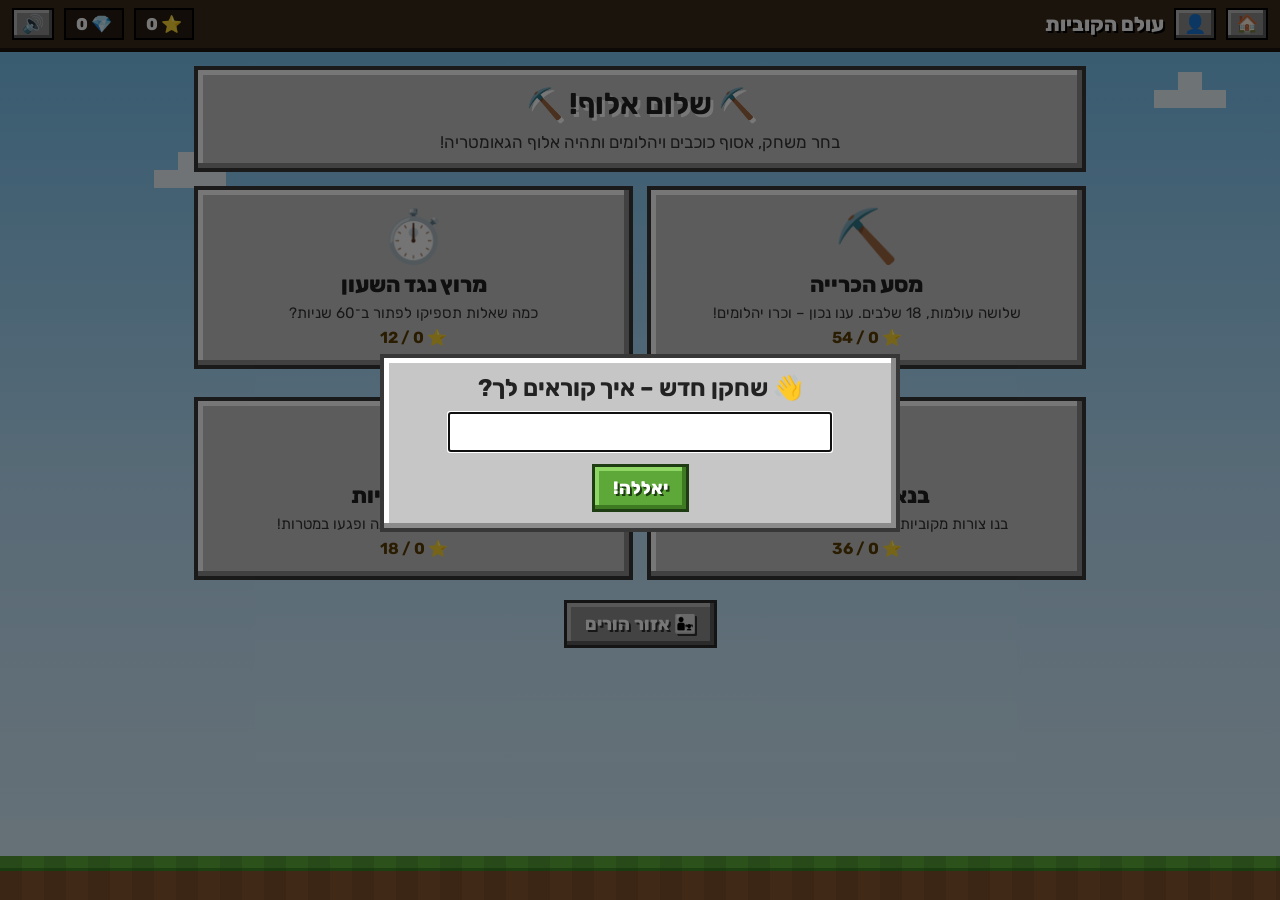
==== commit 13f47c51: "Add player profiles to the geometry game Several kids can share one device: a "who's playing?" scree" ====
--- a/geometry/block-geometry.html
+++ b/geometry/block-geometry.html
@@ -104,7 +104,7 @@
 <div class="cloud" style="top:170px;left:12%"></div>
 <div class="cloud" style="top:320px;right:30%"></div>
 <header>
-  <button class="mini" id="homeBtn" title="בית">🏠</button>
+  <button class="mini" id="homeBtn" title="בית">🏠</button><button class="mini" id="whoBtn" title="החלפת שחקן">👤</button>
   <div class="title" id="gameTitle">עולם הקוביות</div>
   <div class="hud"><span id="hudStars">⭐ 0</span><span id="hudGems">💎 0</span><button class="mini" id="muteBtn" title="צלילים">🔊</button></div>
 </header>
@@ -132,14 +132,22 @@
 const f1=n=>Math.round(n*10)/10;
 
 /* ========== storage ========== */
-const KEY='blockGeometryV1';
+const LEGACY='blockGeometryV1',PKEY='blockGeometryPlayers';
+let KEY=null,P={list:[],cur:null};
+function saveP(){try{localStorage.setItem(PKEY,JSON.stringify(P))}catch(e){}}
+function loadP(){let o=null;try{o=JSON.parse(localStorage.getItem(PKEY)||'null')}catch(e){}
+  if(o&&Array.isArray(o.list)){P=o;return}
+  P={list:[],cur:null};
+  try{const old=localStorage.getItem(LEGACY);if(old){const d=JSON.parse(old)||{};const id='p'+Date.now();
+    localStorage.setItem(LEGACY+'_'+id,old);P.list.push({id,name:d.name||'שחקן 1'});P.cur=id;localStorage.removeItem(LEGACY)}}catch(e){}
+  saveP()}
 let S;
 function defState(){return{stars:{},best:{},stats:{},topics:{angles:{c:0,t:0},shapes:{c:0,t:0},area:{c:0,t:0}},
   modeTime:{quest:0,arcade:0,builder:0,cannon:0},modePlays:{quest:0,arcade:0,builder:0,cannon:0},ratings:{quest:[],arcade:[],builder:[],cannon:[]},
   sessions:0,gems:0,totalTime:0,history:[],mute:false,name:''}}
 function load(){const d=defState();let o={};try{o=JSON.parse(localStorage.getItem(KEY)||'{}')||{}}catch(e){}
   S=Object.assign(d,o);for(const k of ['topics','modeTime','modePlays','ratings'])S[k]=Object.assign(defState()[k],o[k]||{})}
-function save(){try{localStorage.setItem(KEY,JSON.stringify(S))}catch(e){}}
+function save(){if(!KEY)return;try{localStorage.setItem(KEY,JSON.stringify(S))}catch(e){}}
 function totalStars(){return Object.values(S.stars).reduce((a,b)=>a+b,0)}
 function setStars(k,n){if((S.stars[k]||0)<n)S.stars[k]=n;save();hud()}
 function hud(){$('#gameTitle').textContent='עולם הקוביות'+(S.name?' של '+S.name:'');$('#hudStars').textContent='⭐ '+totalStars();$('#hudGems').textContent='💎 '+S.gems;$('#muteBtn').textContent=S.mute?'🔇':'🔊'}
@@ -344,8 +352,19 @@
 function smallStars(n){return n?'⭐'.repeat(n):'·'}
 
 const esc=t=>String(t).replace(/[&<>"']/g,c=>({'&':'&amp;','<':'&lt;','>':'&gt;','"':'&quot;',"'":'&#39;'}[c]));
-function askName(){modal(`<h2>👋 איך קוראים לך?</h2><input id="nmIn" maxlength="20" style="font:inherit;font-size:20px;padding:6px;width:80%;text-align:center" value="${esc(S.name||'')}"><div class="row" style="justify-content:center;margin-top:12px"><button class="btn" id="nmOk">יאללה!</button></div>`);
-  const go=()=>{S.name=$('#nmIn').value.trim().slice(0,20);save();hud();closeModal();menu()};$('#nmOk').onclick=go;$('#nmIn').onkeydown=e=>{if(e.key==='Enter')go()};setTimeout(()=>$('#nmIn').focus(),50)}
+function curP(){return P.list.find(p=>p.id===P.cur)}
+function startPlayer(id){P.cur=id;saveP();KEY=LEGACY+'_'+id;load();const p=curP();S.name=p?p.name:'';S.sessions++;save();
+  sessSec=0;breakAt=15*60;hud();closeModal();menu()}
+function askName(isNew){modal(`<h2>${isNew?'👋 שחקן חדש – איך קוראים לך?':'✏️ שינוי שם'}</h2><input id="nmIn" maxlength="20" style="font:inherit;font-size:20px;padding:6px;width:80%;text-align:center" value="${isNew?'':esc(S.name||'')}"><div class="row" style="justify-content:center;margin-top:12px"><button class="btn" id="nmOk">יאללה!</button>${P.list.length?'<button class="btn stone" id="nmNo">ביטול</button>':''}</div>`);
+  const go=()=>{const nm=$('#nmIn').value.trim().slice(0,20);if(!nm){$('#nmIn').focus();return}
+    if(isNew){const id='p'+Date.now();P.list.push({id,name:nm});saveP();startPlayer(id)}
+    else{S.name=nm;const p=curP();if(p)p.name=nm;saveP();save();hud();closeModal();menu()}};
+  $('#nmOk').onclick=go;$('#nmIn').onkeydown=e=>{if(e.key==='Enter')go()};if($('#nmNo'))$('#nmNo').onclick=()=>{if(P.cur)closeModal();else whoPlays()};setTimeout(()=>$('#nmIn').focus(),50)}
+function whoPlays(){if(!P.list.length)return askName(true);
+  modal(`<h2>🎮 מי משחק?</h2><div class="row" style="justify-content:center;gap:10px">${P.list.map(p=>`<button class="btn wood" data-pid="${p.id}">👤 ${esc(p.name)}</button>`).join('')}</div>
+   <div class="row" style="justify-content:center;margin-top:14px"><button class="btn" id="newP">➕ שחקן חדש</button>${P.cur?'<button class="btn stone" id="whoNo">ביטול</button>':''}</div>`);
+  document.querySelectorAll('[data-pid]').forEach(b=>b.onclick=()=>startPlayer(b.dataset.pid));
+  $('#newP').onclick=()=>askName(true);if($('#whoNo'))$('#whoNo').onclick=closeModal}
 function menu(){setMode(null);clearTimers();
   const qs=Object.keys(S.stars).filter(k=>k[0]==='q').reduce((a,k)=>a+S.stars[k],0),as=Object.keys(S.stars).filter(k=>k[0]==='a').reduce((a,k)=>a+S.stars[k],0),
    bs=Object.keys(S.stars).filter(k=>k[0]==='b').reduce((a,k)=>a+S.stars[k],0),cs=Object.keys(S.stars).filter(k=>k[0]==='c').reduce((a,k)=>a+S.stars[k],0);
@@ -564,8 +583,9 @@
    <div class="panel"><h3>🎮 איזה סוג משחק הוא אוהב?</h3><table class="t"><tr><th>משחק</th><th>זמן</th><th>משחקים</th><th>דירוג שלו</th></tr>${md}</table>
    <div class="muted" style="margin-top:6px">${S.totalTime>120?`עד עכשיו הכי הרבה זמן ב: <b>${MODES[fav].name}</b>. `:''}"דירוג שלו" = מה שהשחקן בחר בסוף כל משחק (😀/😐/🙁).</div></div>
    <div class="panel"><h3>🕑 משחקים אחרונים</h3><table class="t"><tr><th>מתי</th><th>מה</th><th>כוכבים</th></tr>${hist}</table></div>
-   <div class="row" style="justify-content:center"><button class="btn" id="pBack">↩ חזרה למשחק</button><button class="btn wood" id="pName">✏️ שינוי שם השחקן</button><button class="btn red" id="pReset">🗑 איפוס כל ההתקדמות</button></div>`;
-  $('#pBack').onclick=menu;$('#pName').onclick=askName;$('#pReset').onclick=()=>{modal(`<h2>לאפס הכל?</h2><div>כל הכוכבים, השיאים והנתונים יימחקו.</div><div class="row" style="justify-content:center;margin-top:12px"><button class="btn red" id="rsY">כן, לאפס</button><button class="btn stone" id="rsN">ביטול</button></div>`);
+   <div class="row" style="justify-content:center"><button class="btn" id="pBack">↩ חזרה למשחק</button><button class="btn wood" id="pName">✏️ שינוי שם השחקן</button><button class="btn red" id="pReset">🗑 איפוס כל ההתקדמות</button><button class="btn red" id="pDel">❌ מחיקת שחקן</button></div>`;
+  $('#pBack').onclick=menu;$('#pName').onclick=()=>askName(false);$('#pDel').onclick=()=>{modal(`<h2>למחוק את ${esc(S.name||'השחקן')}?</h2><div>השחקן וכל ההתקדמות שלו יימחקו מהמחשב הזה.</div><div class="row" style="justify-content:center;margin-top:12px"><button class="btn red" id="dlY">כן, למחוק</button><button class="btn stone" id="dlN">ביטול</button></div>`);
+    $('#dlY').onclick=()=>{try{localStorage.removeItem(KEY)}catch(e){}P.list=P.list.filter(p=>p.id!==P.cur);P.cur=null;KEY=null;saveP();S=defState();hud();menu();whoPlays()};$('#dlN').onclick=closeModal};$('#pReset').onclick=()=>{modal(`<h2>לאפס הכל?</h2><div>כל הכוכבים, השיאים והנתונים יימחקו.</div><div class="row" style="justify-content:center;margin-top:12px"><button class="btn red" id="rsY">כן, לאפס</button><button class="btn stone" id="rsN">ביטול</button></div>`);
     $('#rsY').onclick=()=>{const m=S.mute,nm=S.name;S=defState();S.mute=m;S.name=nm;S.sessions=1;save();hud();closeModal();parent()};$('#rsN').onclick=closeModal};show('parent')}
 
 /* ---------- session timer & break ---------- */
@@ -577,10 +597,11 @@
     $('#brStop').onclick=()=>{closeModal();clearTimers();menu()};$('#brMore').onclick=closeModal}},1000);
 
 /* ---------- init ---------- */
-load();S.sessions++;save();hud();
+loadP();S=defState();
 $('#homeBtn').onclick=()=>{closeModal();menu()};
+$('#whoBtn').onclick=()=>{clearTimers();menu();whoPlays()};
 $('#muteBtn').onclick=()=>{S.mute=!S.mute;save();hud()};
-menu();if(!S.name)askName();
+if(P.cur&&curP())startPlayer(P.cur);else{hud();menu();whoPlays()}
 </script>
 </body>
 </html>
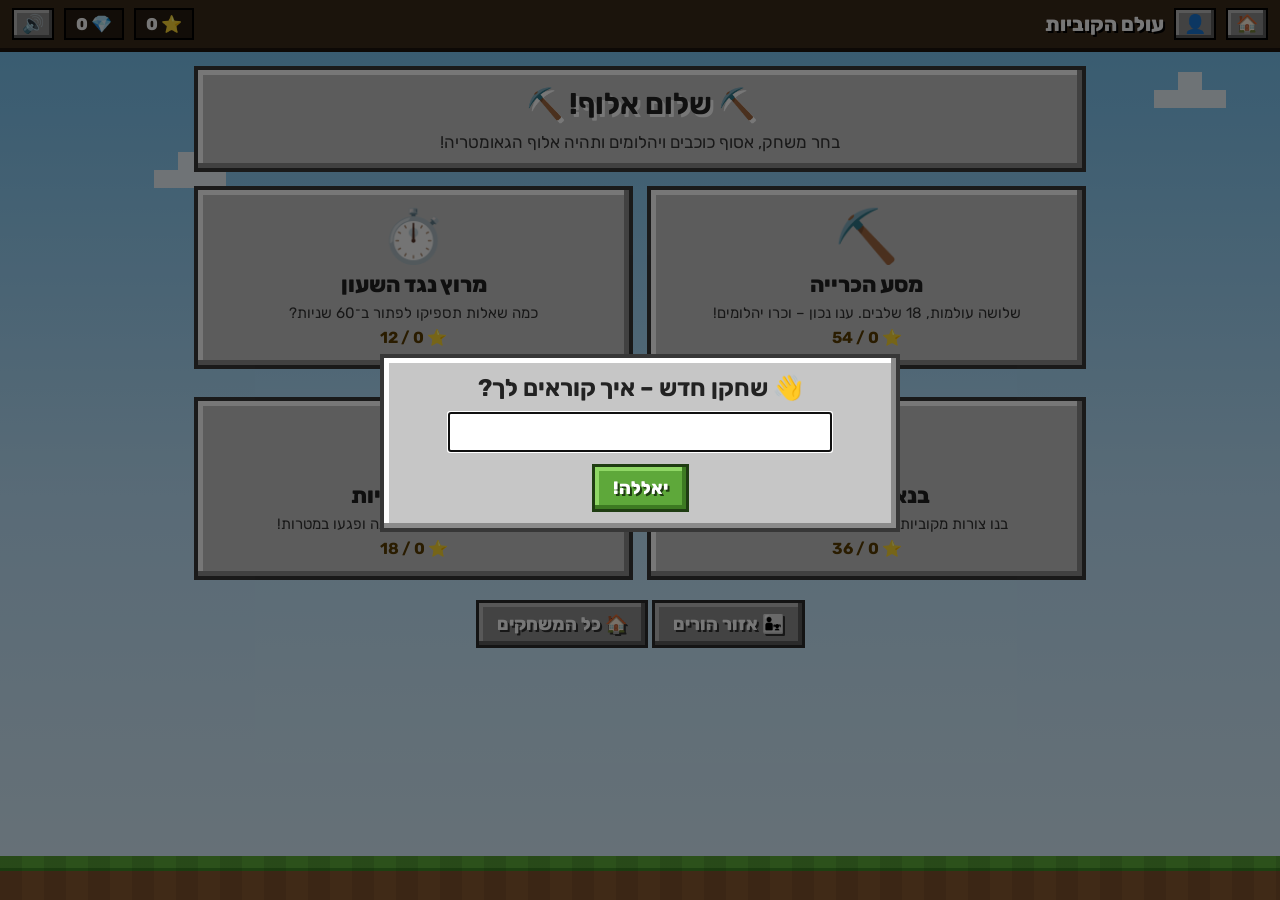
==== commit e60c354f: "Shared game engine + 5th grade math and English games - src/: one engine (profiles, quest, race, par" ====
--- a/geometry/block-geometry.html
+++ b/geometry/block-geometry.html
@@ -3,7 +3,8 @@
 <head>
 <meta charset="utf-8">
 <meta name="viewport" content="width=device-width, initial-scale=1">
-<title>עולם הקוביות – גאומטריה</title>
+<title>עולם הקוביות – גאומטריה כיתה ה׳</title>
+<!-- Built from src/ by build.py. Edit the source files, not this file. -->
 <link rel="preconnect" href="https://fonts.googleapis.com">
 <link href="https://fonts.googleapis.com/css2?family=Rubik:wght@400;600;800&display=swap" rel="stylesheet">
 <style>
@@ -46,8 +47,6 @@
 .worlds{display:grid;gap:14px}
 .lvls{display:flex;gap:10px;flex-wrap:wrap}
 .lv{width:76px;height:84px;font:inherit;font-weight:800;font-size:24px;cursor:pointer;color:#fff;border:3px solid #222;background:#8a5a32;box-shadow:inset -4px -4px 0 #5e3c1f,inset 4px 4px 0 #b37d4c;text-shadow:2px 2px 0 #000;display:flex;flex-direction:column;align-items:center;justify-content:center;gap:2px;padding:0}
-.lv.world-angles{background:#7d7d7d;box-shadow:inset -4px -4px 0 #555,inset 4px 4px 0 #aaa}
-.lv.world-shapes{background:#4f9a3a;box-shadow:inset -4px -4px 0 #2f6b20,inset 4px 4px 0 #7fcf63}
 .lv .s{font-size:12px;letter-spacing:-1px}
 .lv:disabled{background:#444;box-shadow:none;cursor:default;opacity:.7}
 .qtext{font-size:22px;font-weight:600;line-height:1.5}
@@ -96,7 +95,28 @@
 .bar{min-width:0;height:16px;background:#5ea83a;border:2px solid #1f3d12;display:inline-block;vertical-align:middle}
 .muted{color:#555;font-size:15px}
 .tag{display:inline-block;background:#fff3d6;border:2px solid #8a5a32;padding:2px 8px;margin:2px;font-size:15px}
+.fr{display:inline-flex;flex-direction:column;align-items:center;vertical-align:middle;line-height:1.05;margin:0 3px;font-weight:800}
+.fr>span:first-child{border-bottom:2.5px solid currentColor;padding:0 3px}
+.mixed{display:inline-flex;align-items:center;gap:2px;direction:ltr}
+.en{direction:ltr;unicode-bidi:isolate;font-family:'Segoe UI','Rubik',Arial,sans-serif}
+.say{font:inherit;font-size:22px;cursor:pointer;background:#e3b22b;border:3px solid #5a4108;box-shadow:inset -3px -3px 0 #b38510,inset 3px 3px 0 #ffd969;padding:2px 10px;margin:0 6px;vertical-align:middle}
+.ensent{direction:ltr;text-align:center;font-size:26px;font-weight:700;margin:10px 0 4px;font-family:'Segoe UI','Rubik',Arial,sans-serif}
+.bigword{font-size:40px;font-weight:800;text-align:center;margin:8px 0;direction:ltr}
+.emo{font-size:64px;text-align:center;line-height:1.2;margin:6px 0}
+.opts.emoji .opt{font-size:46px;padding:8px}
+.opts.three{grid-template-columns:1fr 1fr 1fr}
+.story{background:#fffdf3;border:3px solid #373737;padding:12px 14px;font-size:20px;line-height:1.6;direction:ltr;text-align:left;margin:8px 0}
+.tiles3{display:grid;grid-template-columns:repeat(auto-fit,minmax(200px,1fr));gap:14px}
+.slots,.letters{display:flex;gap:8px;justify-content:center;flex-wrap:wrap;margin:10px 0;direction:ltr}
+.slot{width:54px;height:60px;border:3px dashed #555;background:#fffdf3;font:800 32px 'Segoe UI',Arial;display:flex;align-items:center;justify-content:center;text-transform:lowercase}
+.slot.f{border-style:solid;background:#cfe9ff}
+.ltr{width:54px;height:60px;font:800 32px 'Segoe UI',Arial;cursor:pointer;color:#fff;background:#8a5a32;border:3px solid #2c1a0b;box-shadow:inset -4px -4px 0 #5e3c1f,inset 4px 4px 0 #b37d4c;text-shadow:2px 2px 0 #000}
+.ltr:disabled{opacity:.25;cursor:default}
+.wall{display:grid;gap:4px;margin:10px auto;max-width:520px;direction:ltr}
+.wb{aspect-ratio:1;border:3px solid #2b2b2b;background:#9c9c9c;box-shadow:inset -3px -3px 0 #6e6e6e,inset 3px 3px 0 #c4c4c4;cursor:pointer}
+.wb.on{background:#e3b22b;box-shadow:inset -3px -3px 0 #b38510,inset 3px 3px 0 #ffd969}
 @media(max-width:640px){.tiles{grid-template-columns:1fr}.qtext{font-size:19px}.opt{font-size:17px}h1{font-size:24px}header .title{font-size:16px}}
+
 </style>
 </head>
 <body>
@@ -109,18 +129,9 @@
   <div class="hud"><span id="hudStars">⭐ 0</span><span id="hudGems">💎 0</span><button class="mini" id="muteBtn" title="צלילים">🔊</button></div>
 </header>
 <main>
-  <section class="scr" id="scr-menu"></section>
-  <section class="scr" id="scr-map"></section>
-  <section class="scr" id="scr-play"></section>
-  <section class="scr" id="scr-arcsel"></section>
-  <section class="scr" id="scr-build"></section>
-  <section class="scr" id="scr-cansel"></section>
-  <section class="scr" id="scr-cannon"></section>
-  <section class="scr" id="scr-parent"></section>
 </main>
 <div id="modal" class="hidden"><div class="panel" id="modalBox"></div></div>
 <div id="ground"></div>
-
 <script>
 'use strict';
 /* ========== helpers ========== */
@@ -130,45 +141,59 @@
 function shuffle(a){a=a.slice();for(let i=a.length-1;i>0;i--){const j=Math.floor(Math.random()*(i+1));[a[i],a[j]]=[a[j],a[i]]}return a}
 const M=s=>`<bdi dir="ltr">${s}</bdi>`;
 const f1=n=>Math.round(n*10)/10;
-
-/* ========== storage ========== */
-const LEGACY='blockGeometryV1',PKEY='blockGeometryPlayers';
-let KEY=null,P={list:[],cur:null};
-function saveP(){try{localStorage.setItem(PKEY,JSON.stringify(P))}catch(e){}}
-function loadP(){let o=null;try{o=JSON.parse(localStorage.getItem(PKEY)||'null')}catch(e){}
-  if(o&&Array.isArray(o.list)){P=o;return}
-  P={list:[],cur:null};
-  try{const old=localStorage.getItem(LEGACY);if(old){const d=JSON.parse(old)||{};const id='p'+Date.now();
-    localStorage.setItem(LEGACY+'_'+id,old);P.list.push({id,name:d.name||'שחקן 1'});P.cur=id;localStorage.removeItem(LEGACY)}}catch(e){}
-  saveP()}
-let S;
-function defState(){return{stars:{},best:{},stats:{},topics:{angles:{c:0,t:0},shapes:{c:0,t:0},area:{c:0,t:0}},
-  modeTime:{quest:0,arcade:0,builder:0,cannon:0},modePlays:{quest:0,arcade:0,builder:0,cannon:0},ratings:{quest:[],arcade:[],builder:[],cannon:[]},
-  sessions:0,gems:0,totalTime:0,history:[],mute:false,name:''}}
-function load(){const d=defState();let o={};try{o=JSON.parse(localStorage.getItem(KEY)||'{}')||{}}catch(e){}
-  S=Object.assign(d,o);for(const k of ['topics','modeTime','modePlays','ratings'])S[k]=Object.assign(defState()[k],o[k]||{})}
-function save(){if(!KEY)return;try{localStorage.setItem(KEY,JSON.stringify(S))}catch(e){}}
-function totalStars(){return Object.values(S.stars).reduce((a,b)=>a+b,0)}
-function setStars(k,n){if((S.stars[k]||0)<n)S.stars[k]=n;save();hud()}
-function hud(){$('#gameTitle').textContent='עולם הקוביות'+(S.name?' של '+S.name:'');$('#hudStars').textContent='⭐ '+totalStars();$('#hudGems').textContent='💎 '+S.gems;$('#muteBtn').textContent=S.mute?'🔇':'🔊'}
-function record(type,topic,ok){const st=S.stats[type]||(S.stats[type]={c:0,t:0});st.t++;if(ok)st.c++;
-  const tp=S.topics[topic];if(tp){tp.t++;if(ok)tp.c++}if(ok)S.gems++;save();hud()}
-function addHistory(mode,detail,stars){const d=new Date();
-  S.history.unshift({d:d.toLocaleDateString('he-IL')+' '+d.toLocaleTimeString('he-IL',{hour:'2-digit',minute:'2-digit'}),m:mode,x:detail,s:stars});
-  S.history=S.history.slice(0,40);S.modePlays[mode]=(S.modePlays[mode]||0)+1;save()}
+const esc=t=>String(t).replace(/[&<>"']/g,c=>({'&':'&amp;','<':'&lt;','>':'&gt;','"':'&quot;',"'":'&#39;'}[c]));
+/* English text inside Hebrew (RTL) page */
+const EN=s=>`<bdi dir="ltr" lang="en" class="en">${s}</bdi>`;
+/* stacked fraction a/b, and mixed number w a/b */
+const FR=(a,b)=>`<span class="fr"><span>${a}</span><span>${b}</span></span>`;
+const MIX=(w,a,b)=>a?`<span class="mixed">${w?`<b>${w}</b>`:''}${FR(a,b)}</span>`:M(w);
+const fixDeg=s=>String(s).replace(/(\d+°)/g,'<bdi dir="ltr">$1</bdi>');
+const gcd=(a,b)=>b?gcd(b,a%b):Math.abs(a);
+
+/* ========== answer options ========== */
+function numOpts(c,extras,unit=''){const set=[c];
+  for(const e of shuffle(extras)){if(set.length>=4)break;if(e>0&&Number.isInteger(e)&&!set.includes(e))set.push(e)}
+  let k=1;while(set.length<4){const st=c>=40?5:c>=12?2:1;for(const v of shuffle([c+k*st,c-k*st]))if(set.length<4&&v>0&&!set.includes(v))set.push(v);k++}
+  const arr=shuffle(set);return{opts:arr.map(v=>unit==='°'?M(v+'°'):unit?M(v)+unit:M(v)),ans:arr.indexOf(c)}}
+function txtOpts(correct,wrongs){const w=[];for(const x of wrongs)if(x!==correct&&!w.includes(x))w.push(x);
+  const arr=shuffle([correct,...w.slice(0,3)]);return{opts:arr,ans:arr.indexOf(correct)}}
+/* pick n distinct items from arr that are not equal (by key) to `not` */
+function others(arr,not,n=3,key=x=>x){const k0=key(not);return shuffle(arr.filter(x=>key(x)!==k0)).slice(0,n)}
+
+/* ========== svg ========== */
+const svgW=(inner,w=300,h=200)=>`<svg class="fig" viewBox="0 0 ${w} ${h}" xmlns="http://www.w3.org/2000/svg">${inner}</svg>`;
+function pt(cx,cy,L,deg){const r=deg*Math.PI/180;return[f1(cx+L*Math.cos(r)),f1(cy-L*Math.sin(r))]}
+function arc(cx,cy,r,a1,a2,cls='arc'){const p=pt(cx,cy,r,a1),q=pt(cx,cy,r,a2);return`<path class="${cls}" d="M${p} A${r} ${r} 0 ${a2-a1>180?1:0} 0 ${q}"/>`}
+function lbl(x,y,t,q){return`<text class="lbl${q?' q':''}" x="${f1(x)}" y="${f1(y+6)}">${t}</text>`}
+function rightMark(cx,cy,a,s=16){const p=pt(cx,cy,s,a),q=pt(cx,cy,s,a+90);const c=[f1(p[0]+q[0]-cx),f1(p[1]+q[1]-cy)];return`<path d="M${p} L${c} L${q}" fill="none" stroke="#e94f37" stroke-width="3"/>`}
+function polyFig(P,extra=''){return svgW(`<polygon class="shp" points="${P.map(p=>p.join(',')).join(' ')}"/>`+extra)}
 
 /* ========== sound ========== */
 let AC=null;
-function beep(f,d=.12,type='square',v=.05,when=0){if(S.mute)return;try{AC=AC||new(window.AudioContext||window.webkitAudioContext)();
+function beep(f,d=.12,type='square',v=.05,when=0){if(S&&S.mute)return;try{AC=AC||new(window.AudioContext||window.webkitAudioContext)();
   const o=AC.createOscillator(),g=AC.createGain();o.type=type;o.frequency.value=f;const t=AC.currentTime+when;
   g.gain.setValueAtTime(v,t);g.gain.exponentialRampToValueAtTime(.0001,t+d);o.connect(g);g.connect(AC.destination);o.start(t);o.stop(t+d+.03)}catch(e){}}
 const SND={ok(){beep(660,.1);beep(990,.16,'square',.05,.09)},bad(){beep(180,.28,'sawtooth',.045)},
   win(){[523,659,784,1046].forEach((f,i)=>beep(f,.2,'square',.05,i*.12))},boom(){beep(110,.35,'sawtooth',.07);beep(70,.4,'square',.05,.05)},
   click(){beep(500,.05,'square',.03)},shoot(){beep(300,.12,'triangle',.07);beep(200,.15,'triangle',.05,.05)}};
 
-/* ========== names ========== */
-const TOPICS={angles:{name:'זוויות',world:'מכרה הזוויות',icon:'📐'},shapes:{name:'צורות ומשולשים',world:'יער הצורות',icon:'🔺'},area:{name:'היקף ושטח',world:'כפר הבנאים',icon:'🏠'}};
-const MODES={quest:{name:'מסע הכרייה',icon:'⛏️'},arcade:{name:'מרוץ נגד השעון',icon:'⏱️'},builder:{name:'בנאי הקוביות',icon:'🧱'},cannon:{name:'תותח הזוויות',icon:'🎯'}};
+/* ========== speech (English pronunciation, works offline with the system voices) ========== */
+let VOICE=null;
+function pickVoice(){try{const vs=speechSynthesis.getVoices().filter(v=>/^en[-_]/i.test(v.lang));
+  VOICE=vs.find(v=>/en[-_]US/i.test(v.lang)&&/natural|google|samantha|aria|jenny|zira/i.test(v.name))||vs.find(v=>/en[-_]US/i.test(v.lang))||vs[0]||null}catch(e){}}
+try{pickVoice();speechSynthesis.onvoiceschanged=pickVoice}catch(e){}
+const canSpeak=()=>'speechSynthesis' in window;
+function say(text,rate=.85){if(!text||!canSpeak())return;try{speechSynthesis.cancel();const u=new SpeechSynthesisUtterance(text);u.lang='en-US';if(VOICE)u.voice=VOICE;u.rate=rate;speechSynthesis.speak(u)}catch(e){}}
+const sayBtn=(text,id='')=>canSpeak()?`<button class="say" ${id?`id="${id}"`:''} data-say="${esc(text)}" title="השמעה">🔊</button>`:'';
+/* any [data-say] button inside el speaks its text */
+function wireSay(el){(el||document).querySelectorAll('[data-say]').forEach(b=>b.onclick=e=>{e.stopPropagation();say(b.dataset.say)})}
+
+/* Block World – Geometry, grade 5 */
+const GAME={id:'blockGeometry',legacy:'blockGeometryV1',title:'עולם הקוביות',subject:'גאומטריה כיתה ה׳',home:'../',
+  tagline:'בחר משחק, אסוף כוכבים ויהלומים ותהיה אלוף הגאומטריה!',builderTopic:'area',
+  modes:[{key:'builder',name:'בנאי הקוביות',icon:'🧱',desc:'בנו צורות מקוביות לפי משימות של שטח והיקף.',prefix:'b-',max:36,open:()=>builder(firstOpenMission())},
+         {key:'cannon',name:'תותח הזוויות',icon:'🎯',desc:'כוונו את התותח בזווית הנכונה ופגעו במטרות!',prefix:'c-',max:18,open:()=>cannonSel()}]};
+const TOPICS={angles:{name:'זוויות',world:'מכרה הזוויות',icon:'📐',c:'#7d7d7d'},shapes:{name:'צורות ומשולשים',world:'יער הצורות',icon:'🔺',c:'#4f9a3a'},area:{name:'היקף ושטח',world:'כפר הבנאים',icon:'🏠'}};
 const TYPES={
  ang_classify:['angles','סוגי זוויות (חדה, ישרה, קהה)',1],
  ang_estimate:['angles','הערכת גודל של זווית',1],
@@ -193,12 +218,7 @@
  cannon:['angles','הערכת זוויות (תותח)',1]
 };
 
-/* ========== svg helpers ========== */
-const svgW=(inner,w=300,h=200)=>`<svg class="fig" viewBox="0 0 ${w} ${h}" xmlns="http://www.w3.org/2000/svg">${inner}</svg>`;
-function pt(cx,cy,L,deg){const r=deg*Math.PI/180;return[f1(cx+L*Math.cos(r)),f1(cy-L*Math.sin(r))]}
-function arc(cx,cy,r,a1,a2,cls='arc'){const p=pt(cx,cy,r,a1),q=pt(cx,cy,r,a2);return`<path class="${cls}" d="M${p} A${r} ${r} 0 ${a2-a1>180?1:0} 0 ${q}"/>`}
-function lbl(x,y,t,q){return`<text class="lbl${q?' q':''}" x="${f1(x)}" y="${f1(y+6)}">${t}</text>`}
-function rightMark(cx,cy,a,s=16){const p=pt(cx,cy,s,a),q=pt(cx,cy,s,a+90);const c=[f1(p[0]+q[0]-cx),f1(p[1]+q[1]-cy)];return`<path d="M${p} L${c} L${q}" fill="none" stroke="#e94f37" stroke-width="3"/>`}
+/* svg */
 function angleFig(deg,rot=0,noMark=false){
   const flat=rot===0;const cx=150,cy=flat?165:100,L=flat?125:85;
   const p=pt(cx,cy,L,rot),q=pt(cx,cy,L,rot+deg);
@@ -219,17 +239,9 @@
   return svgW(s+extra)}
 function tick(p,q,n){const mx=(p[0]+q[0])/2,my=(p[1]+q[1])/2,dx=q[0]-p[0],dy=q[1]-p[1],L=Math.hypot(dx,dy);const ux=dx/L,uy=dy/L,nx=-uy,ny=ux;let s='';
   for(let i=0;i<n;i++){const o=(i-(n-1)/2)*7;const cx=mx+ux*o,cy=my+uy*o;s+=`<line class="tick" x1="${f1(cx-nx*8)}" y1="${f1(cy-ny*8)}" x2="${f1(cx+nx*8)}" y2="${f1(cy+ny*8)}"/>`}return s}
-function polyFig(P,extra=''){return svgW(`<polygon class="shp" points="${P.map(p=>p.join(',')).join(' ')}"/>`+extra)}
 function rectFig(w,h,lw,lh){const sc=Math.min(200/w,120/h);const W=w*sc,H=h*sc,x=(300-W)/2,y=(175-H)/2+2;
   return svgW(`<rect class="shp" x="${f1(x)}" y="${f1(y)}" width="${f1(W)}" height="${f1(H)}"/>`+rightMark(x,y+H,0,12)+lbl(150,y+H+18,lw,lw==='?')+lbl(x-20,y+H/2,lh,lh==='?'))}
 
-/* ========== question generators ========== */
-function numOpts(c,extras,unit=''){const set=[c];
-  for(const e of shuffle(extras)){if(set.length>=4)break;if(e>0&&Number.isInteger(e)&&!set.includes(e))set.push(e)}
-  let k=1;while(set.length<4){const st=c>=40?5:c>=12?2:1;for(const v of shuffle([c+k*st,c-k*st]))if(set.length<4&&v>0&&!set.includes(v))set.push(v);k++}
-  const arr=shuffle(set);return{opts:arr.map(v=>unit==='°'?M(v+'°'):unit?M(v)+unit:M(v)),ans:arr.indexOf(c)}}
-const fixDeg=s=>String(s).replace(/(\d+°)/g,'<bdi dir="ltr">$1</bdi>');
-function txtOpts(correct,wrongs){const arr=shuffle([correct,...wrongs]);return{opts:arr,ans:arr.indexOf(correct)}}
 const POLY=['משולש','מרובע','מחומש','משושה','משובע','מתומן'];
 const POLYL=['למשולש','למרובע','למחומש','למשושה','למשובע','למתומן'];
 const QUADS=['ריבוע','מלבן','מעוין','מקבילית','טרפז'];
@@ -238,7 +250,6 @@
 const FALSE_ST=[['כל מלבן הוא ריבוע','במלבן הצלעות לא חייבות להיות כולן שוות, ולכן לא כל מלבן הוא ריבוע.'],['במשולש יכולות להיות שתי זוויות ישרות','90° + 90° = 180°, ולא נשאר מקום לזווית השלישית.'],['במעוין כל הזוויות שוות','במעוין הצלעות שוות, אבל הזוויות לא חייבות להיות שוות.'],['לטרפז יש שני זוגות של צלעות מקבילות','לטרפז יש רק זוג אחד של צלעות מקבילות.'],['משולש יכול להיות גם ישר־זווית וגם קהה־זווית','90° ועוד זווית שגדולה מ־90° זה כבר יותר מ־180°.'],['סכום הזוויות במשולש הוא 360°','סכום הזוויות במשולש הוא 180°.'],['לכל מקבילית יש 4 זוויות ישרות','רק למלבן (וגם לריבוע) יש 4 זוויות ישרות.']];
 
 function polyomino(n,W=7,H=5){const set=new Set(['3,2']);let guard=0;while(set.size<n&&guard++<500){const[x,y]=pick([...set]).split(',').map(Number);const[dx,dy]=pick([[1,0],[-1,0],[0,1],[0,-1]]);const nx=x+dx,ny=y+dy;if(nx>=0&&nx<W&&ny>=0&&ny<H)set.add(nx+','+ny)}return[...set].map(s=>s.split(',').map(Number))}
-function perimOf(cells){const set=new Set(cells.map(c=>c.join(',')));let p=0;for(const[x,y]of cells)for(const[dx,dy]of[[1,0],[-1,0],[0,1],[0,-1]])if(!set.has((x+dx)+','+(y+dy)))p++;return p}
 
 const G={
 ang_classify(d){let k=Math.random()<.15?3:R(0,2),deg;
@@ -337,117 +348,9 @@
   return{text:'מה השטח של המקבילית? (האורכים בס"מ, הגובה מסומן בקו מקווקו)',svg:polyFig(P,ex),...numOpts(ans,[b*s,2*(b+s),ans%2?ans+1:ans/2,b+h],' סמ"ר'),
    exp:`שטח מקבילית = בסיס × גובה: ${M(`${b} × ${h} = ${ans}`)} סמ"ר. שימו לב: משתמשים בגובה (הקו המקווקו), לא בצלע המשופעת (${s}).`}}
 };
-let lastType='';
-function gen(topic,d){const cands=Object.keys(G).filter(k=>TYPES[k][0]===topic&&TYPES[k][2]<=d&&k!==lastType);
-  const w=[];cands.forEach(k=>{const n=TYPES[k][2]===d?2:1;for(let i=0;i<n;i++)w.push(k)});
-  const t=pick(w);lastType=t;const q=G[t](d);q.type=t;q.topic=topic;return q}
-
-/* ========== screens ========== */
-let curMode=null;
-function show(id){document.querySelectorAll('.scr').forEach(s=>s.classList.remove('on'));$('#scr-'+id).classList.add('on');window.scrollTo(0,0)}
-function setMode(m){curMode=m}
-function modal(html){$('#modalBox').innerHTML=html;$('#modal').classList.remove('hidden')}
-function closeModal(){$('#modal').classList.add('hidden')}
-function starStr(n,max=3){let s='';for(let i=0;i<max;i++)s+=i<n?'⭐':'<span class="off">⭐</span>';return s}
-function smallStars(n){return n?'⭐'.repeat(n):'·'}
-
-const esc=t=>String(t).replace(/[&<>"']/g,c=>({'&':'&amp;','<':'&lt;','>':'&gt;','"':'&quot;',"'":'&#39;'}[c]));
-function curP(){return P.list.find(p=>p.id===P.cur)}
-function startPlayer(id){P.cur=id;saveP();KEY=LEGACY+'_'+id;load();const p=curP();S.name=p?p.name:'';S.sessions++;save();
-  sessSec=0;breakAt=15*60;hud();closeModal();menu()}
-function askName(isNew){modal(`<h2>${isNew?'👋 שחקן חדש – איך קוראים לך?':'✏️ שינוי שם'}</h2><input id="nmIn" maxlength="20" style="font:inherit;font-size:20px;padding:6px;width:80%;text-align:center" value="${isNew?'':esc(S.name||'')}"><div class="row" style="justify-content:center;margin-top:12px"><button class="btn" id="nmOk">יאללה!</button>${P.list.length?'<button class="btn stone" id="nmNo">ביטול</button>':''}</div>`);
-  const go=()=>{const nm=$('#nmIn').value.trim().slice(0,20);if(!nm){$('#nmIn').focus();return}
-    if(isNew){const id='p'+Date.now();P.list.push({id,name:nm});saveP();startPlayer(id)}
-    else{S.name=nm;const p=curP();if(p)p.name=nm;saveP();save();hud();closeModal();menu()}};
-  $('#nmOk').onclick=go;$('#nmIn').onkeydown=e=>{if(e.key==='Enter')go()};if($('#nmNo'))$('#nmNo').onclick=()=>{if(P.cur)closeModal();else whoPlays()};setTimeout(()=>$('#nmIn').focus(),50)}
-function whoPlays(){if(!P.list.length)return askName(true);
-  modal(`<h2>🎮 מי משחק?</h2><div class="row" style="justify-content:center;gap:10px">${P.list.map(p=>`<button class="btn wood" data-pid="${p.id}">👤 ${esc(p.name)}</button>`).join('')}</div>
-   <div class="row" style="justify-content:center;margin-top:14px"><button class="btn" id="newP">➕ שחקן חדש</button>${P.cur?'<button class="btn stone" id="whoNo">ביטול</button>':''}</div>`);
-  document.querySelectorAll('[data-pid]').forEach(b=>b.onclick=()=>startPlayer(b.dataset.pid));
-  $('#newP').onclick=()=>askName(true);if($('#whoNo'))$('#whoNo').onclick=closeModal}
-function menu(){setMode(null);clearTimers();
-  const qs=Object.keys(S.stars).filter(k=>k[0]==='q').reduce((a,k)=>a+S.stars[k],0),as=Object.keys(S.stars).filter(k=>k[0]==='a').reduce((a,k)=>a+S.stars[k],0),
-   bs=Object.keys(S.stars).filter(k=>k[0]==='b').reduce((a,k)=>a+S.stars[k],0),cs=Object.keys(S.stars).filter(k=>k[0]==='c').reduce((a,k)=>a+S.stars[k],0);
-  $('#scr-menu').innerHTML=`
-  <div class="panel center"><h1>⛏️ שלום ${esc(S.name||'אלוף')}! ⛏️</h1><div class="muted" style="font-size:17px;color:#333">בחר משחק, אסוף כוכבים ויהלומים ותהיה אלוף הגאומטריה!</div></div>
-  <div class="tiles">
-   <div class="panel tile" data-go="quest"><div class="ic">⛏️</div><div class="nm">מסע הכרייה</div><div class="ds">שלושה עולמות, 18 שלבים. ענו נכון – וכרו יהלומים!</div><div class="st">⭐ ${qs} / 54</div></div>
-   <div class="panel tile" data-go="arcade"><div class="ic">⏱️</div><div class="nm">מרוץ נגד השעון</div><div class="ds">כמה שאלות תספיקו לפתור ב־60 שניות?</div><div class="st">⭐ ${as} / 12</div></div>
-   <div class="panel tile" data-go="builder"><div class="ic">🧱</div><div class="nm">בנאי הקוביות</div><div class="ds">בנו צורות מקוביות לפי משימות של שטח והיקף.</div><div class="st">⭐ ${bs} / 36</div></div>
-   <div class="panel tile" data-go="cannon"><div class="ic">🎯</div><div class="nm">תותח הזוויות</div><div class="ds">כוונו את התותח בזווית הנכונה ופגעו במטרות!</div><div class="st">⭐ ${cs} / 18</div></div>
-  </div>
-  <div class="center" style="margin-top:6px"><button class="btn stone" id="parentBtn">👨‍👧 אזור הורים</button></div>`;
-  $('#scr-menu').querySelectorAll('[data-go]').forEach(t=>t.onclick=()=>{SND.click();({quest:questMap,arcade:arcadeSel,builder:()=>builder(firstOpenMission()),cannon:cannonSel})[t.dataset.go]()});
-  $('#parentBtn').onclick=parentGate;show('menu')}
-
-/* ---------- QUEST ---------- */
-function questMap(){setMode('quest');clearTimers();
-  let h=`<div class="panel"><h2>⛏️ מסע הכרייה</h2><div class="muted">בכל שלב 5 שאלות. 3 תשובות נכונות פותחות את השלב הבא. 5 מתוך 5 = שלושה כוכבים!</div></div><div class="worlds">`;
-  for(const t of Object.keys(TOPICS)){h+=`<div class="panel"><h3>${TOPICS[t].icon} ${TOPICS[t].world} – ${TOPICS[t].name}</h3><div class="lvls">`;
-    for(let i=0;i<6;i++){const st=S.stars[`q-${t}-${i}`]||0;const open=i===0||(S.stars[`q-${t}-${i-1}`]||0)>0;
-      h+=`<button class="lv world-${t}" ${open?'':'disabled'} data-t="${t}" data-i="${i}">${open?i+1:'🔒'}<span class="s">${open?smallStars(st):''}</span></button>`}
-    h+=`</div><div class="muted" style="margin-top:6px">שלבים 1–2: קל · 3–4: בינוני · 5–6: מאתגר</div></div>`}
-  h+='</div>';$('#scr-map').innerHTML=h;
-  $('#scr-map').querySelectorAll('.lv[data-t]').forEach(b=>b.onclick=()=>{SND.click();startQuest(b.dataset.t,+b.dataset.i)});show('map')}
-let Q={};
-function startQuest(topic,lvl){Q={kind:'quest',topic,lvl,i:0,ok:0,n:5,diff:[1,1,2,2,3,3][lvl],res:[]};
-  $('#scr-play').innerHTML=`<div class="panel"><div class="phead"><div class="big">${TOPICS[topic].icon} ${TOPICS[topic].world} · שלב ${lvl+1}</div><div class="blocks" id="blocks"></div></div>
-   <div class="qtext" id="qtext"></div><div id="qfig"></div><div class="opts" id="qopts"></div><div class="fb" id="qfb"></div></div>
-   <div class="center"><button class="btn stone" id="quitBtn">↩ חזרה למפה</button></div>`;
-  $('#quitBtn').onclick=questMap;show('play');nextQ()}
-function drawBlocks(){let h='';for(let i=0;i<Q.n;i++){const r=Q.res[i];h+=`<div class="blk ${r===true?'ore':r===false?'crk':''} ${i===Q.i&&r===undefined?'cur':''}">${r===true?'💎':r===false?'✖':''}</div>`}$('#blocks').innerHTML=h}
-function nextQ(){if(Q.kind==='quest'){if(Q.i>=Q.n)return finishQuest();drawBlocks()}
-  const topic=Q.topic==='mix'?pick(['angles','shapes','area']):Q.topic;const d=Q.kind==='arcade'?(Q.correct<4?1:Q.correct<9?2:3):Q.diff;
-  const q=gen(topic,d);Q.cur=q;Q.locked=false;
-  $('#qtext').innerHTML=fixDeg(q.text);$('#qfig').innerHTML=q.svg||'';$('#qfb').innerHTML='';
-  $('#qopts').innerHTML=q.opts.map((o,i)=>`<button class="opt" data-i="${i}">${fixDeg(o)}</button>`).join('');
-  $('#qopts').querySelectorAll('.opt').forEach(b=>b.onclick=()=>answer(+b.dataset.i))}
-function answer(i){if(Q.locked)return;Q.locked=true;const q=Q.cur,ok=i===q.ans;record(q.type,q.topic,ok);
-  const bs=$('#qopts').querySelectorAll('.opt');bs.forEach(b=>b.disabled=true);bs[q.ans].classList.add('right');if(!ok)bs[i].classList.add('wrong');
-  if(Q.kind==='quest'){Q.res[Q.i]=ok;if(ok)Q.ok++;drawBlocks();
-    if(ok){SND.ok();$('#qfb').innerHTML=`<div class="good">${pick(['✔ כל הכבוד!','✔ מצוין!','✔ נכון מאוד!','✔ אלוף!','✔ יפה מאוד!'])} 💎</div>`;setTimeout(()=>{Q.i++;nextQ()},900)}
-    else{SND.bad();$('#qfb').innerHTML=`<div class="bad"><b>✘ לא בדיוק.</b> ${fixDeg(q.exp)}<div style="margin-top:10px"><button class="btn" id="contBtn">הבנתי, ממשיכים ←</button></div></div>`;$('#contBtn').onclick=()=>{Q.i++;nextQ()}}}
-  else arcadeAnswer(ok,q)}
-function finishQuest(){const st=Q.ok===5?3:Q.ok===4?2:Q.ok===3?1:0;const k=`q-${Q.topic}-${Q.lvl}`;if(st)setStars(k,st);
-  addHistory('quest',`${TOPICS[Q.topic].world} שלב ${Q.lvl+1}: ${Q.ok}/5`,st);if(st)SND.win();else SND.bad();
-  results({title:st?'השלב הושלם!':'כמעט! נסו שוב',stars:st,line:`ענית נכון על ${Q.ok} מתוך 5 שאלות.${st?'':' צריך לפחות 3 כדי לעבור.'}`,
-   again:()=>startQuest(Q.topic,Q.lvl),back:questMap,next:st&&Q.lvl<5?()=>startQuest(Q.topic,Q.lvl+1):null,mode:'quest'})}
-
-/* ---------- results modal ---------- */
-function results(o){
-  modal(`<h2>${o.title}</h2><div class="stars">${starStr(o.stars)}</div><div style="font-size:19px;margin-bottom:12px">${o.line}</div>
-   <div class="row" style="justify-content:center">${o.next?'<button class="btn gold" id="rNext">לשלב הבא ←</button>':''}<button class="btn" id="rAgain">🔁 שוב</button><button class="btn stone" id="rBack">↩ חזרה</button></div>
-   <div style="margin-top:16px;border-top:3px dashed #888;padding-top:10px"><div style="font-weight:700">איך היה המשחק?</div>
-   <div class="row" style="justify-content:center;margin-top:6px" id="rate"><button class="mini" data-r="3" style="font-size:28px">😀</button><button class="mini" data-r="2" style="font-size:28px">😐</button><button class="mini" data-r="1" style="font-size:28px">🙁</button></div></div>`);
-  $('#rAgain').onclick=()=>{closeModal();o.again()};$('#rBack').onclick=()=>{closeModal();o.back()};if(o.next)$('#rNext').onclick=()=>{closeModal();o.next()};
-  $('#rate').querySelectorAll('button').forEach(b=>b.onclick=()=>{S.ratings[o.mode].push(+b.dataset.r);S.ratings[o.mode]=S.ratings[o.mode].slice(-30);save();$('#rate').innerHTML='<span>תודה! 👍</span>'})}
-
-/* ---------- ARCADE ---------- */
-let timers=[];function clearTimers(){timers.forEach(t=>{clearInterval(t);clearTimeout(t)});timers=[]}
-function arcadeSel(){setMode('arcade');clearTimers();
-  const opts=[['angles','📐 זוויות'],['shapes','🔺 צורות ומשולשים'],['area','🏠 היקף ושטח'],['mix','🌀 הכל ביחד']];
-  $('#scr-arcsel').innerHTML=`<div class="panel"><h2>⏱️ מרוץ נגד השעון</h2><div class="muted">60 שניות. כל תשובה נכונה ברצף מגדילה את הבונוס (×2, ×3…). טעות מורידה 3 שניות. השאלות נעשות קשות יותר ככל שמצליחים!</div></div>
-   <div class="tiles">${opts.map(([k,n])=>`<div class="panel tile" data-k="${k}"><div class="nm">${n}</div><div class="st">שיא: ${S.best[k]||0} נק' · ${starStr(S.stars['a-'+k]||0)}</div></div>`).join('')}</div>
-   <div class="muted center">⭐ = 6 נכונות · ⭐⭐ = 10 · ⭐⭐⭐ = 14</div>`;
-  $('#scr-arcsel').querySelectorAll('[data-k]').forEach(t=>t.onclick=()=>{SND.click();startArcade(t.dataset.k)});show('arcsel')}
-function startArcade(topic){clearTimers();Q={kind:'arcade',topic,score:0,combo:1,correct:0,wrong:0,time:60};
-  $('#scr-play').innerHTML=`<div class="panel"><div class="phead"><div class="big">⏱️ <span id="tleft">60</span></div><div class="timer"><i id="tbar" style="width:100%"></i></div>
-   <div class="big">🏆 <span id="score">0</span> <span id="combo" style="color:#c9473a"></span></div></div>
-   <div class="qtext" id="qtext"></div><div id="qfig"></div><div class="opts" id="qopts"></div><div class="fb" id="qfb"></div></div>
-   <div class="center"><button class="btn stone" id="quitBtn">↩ יציאה</button></div>`;
-  $('#quitBtn').onclick=()=>{clearTimers();arcadeSel()};show('play');nextQ();
-  timers.push(setInterval(()=>{Q.time-=.25;updTimer();if(Q.time<=0){clearTimers();finishArcade()}},250))}
-function updTimer(){const t=Math.max(0,Q.time);$('#tleft').textContent=Math.ceil(t);$('#tbar').style.width=(t/60*100)+'%';$('#tbar').style.background=t<10?'#c9473a':'#e3b22b'}
-function arcadeAnswer(ok,q){if(ok){SND.ok();Q.correct++;Q.score+=10*Q.combo;Q.combo=Math.min(Q.combo+1,5);$('#qfb').innerHTML=`<div class="good">+${10*(Q.combo>1?Q.combo-1:1)}</div>`;timers.push(setTimeout(nextQ,350))}
-  else{SND.bad();Q.wrong++;Q.combo=1;Q.time-=3;updTimer();$('#qfb').innerHTML=`<div class="bad" style="padding:6px 10px">−3 שניות. ${fixDeg(q.exp)}</div>`;timers.push(setTimeout(nextQ,2200))}
-  $('#score').textContent=Q.score;$('#combo').textContent=Q.combo>1?'×'+Q.combo:''}
-function finishArcade(){Q.locked=true;const st=Q.correct>=14?3:Q.correct>=10?2:Q.correct>=6?1:0;if(st)setStars('a-'+Q.topic,st);
-  const rec=Q.score>(S.best[Q.topic]||0);if(rec){S.best[Q.topic]=Q.score;save()}SND.win();
-  const tn=Q.topic==='mix'?'הכל ביחד':TOPICS[Q.topic].name;addHistory('arcade',`${tn}: ${Q.correct} נכונות, ${Q.wrong} טעויות, ${Q.score} נק'`,st);
-  results({title:rec?'🏆 שיא חדש!':'הזמן נגמר!',stars:st,line:`${Q.score} נקודות · ${Q.correct} תשובות נכונות · ${Q.wrong} טעויות`,again:()=>startArcade(Q.topic),back:arcadeSel,mode:'arcade'})}
-
-/* ---------- BUILDER ---------- */
-const MISSIONS=[
+
+/* builder missions */
+const GEO_MISSIONS=[
  {t:'בנו מלבן ששטחו 6 משבצות',area:6,rect:1},
  {t:'בנו ריבוע ששטחו 9 משבצות',area:9,square:1},
  {t:'בנו צורה כלשהי ששטחה 7 משבצות',area:7},
@@ -460,74 +363,24 @@
  {t:'בנו צורה ששטחה 5 משבצות והיקפה 12',area:5,perim:12},
  {t:'בנו צורה ששטחה 8 משבצות והיקפה 16',area:8,perim:16},
  {t:'בנו מלבן ששטחו 24 משבצות והיקפו 20',area:24,perim:20,rect:1}];
-function hintOf(m){if(m.square&&m.area)return`בריבוע האורך שווה לרוחב. איזה מספר כפול עצמו נותן ${m.area}?`;
-  if(m.square&&m.perim)return`לריבוע 4 צלעות שוות: ${M(`${m.perim} : 4 = ?`)}`;
-  if(m.rect&&m.area&&m.perim)return`חפשו אורך ורוחב שהכפל שלהם הוא ${m.area} והסכום שלהם הוא ${m.perim/2} (חצי מההיקף).`;
-  if(m.rect&&m.perim)return`אורך + רוחב צריכים להיות ${m.perim/2} (חצי מההיקף).`;
-  if(m.rect&&m.notSquare)return`חפשו שני מספרים <b>שונים</b> שהכפל שלהם הוא ${m.area}. (הלוח ברוחב 12 ובגובה 9.)`;
-  if(m.rect)return`חפשו שני מספרים שהכפל שלהם הוא ${m.area}.`;
-  if(m.perim)return'כדי להגדיל את ההיקף בלי לשנות את השטח – פרשו את הקוביות לצורה ארוכה ומפותלת. כדי להקטין אותו – קבצו אותן יחד לגוש.';
-  return`כל צורה טובה – העיקר שיהיו בדיוק ${m.area} קוביות שנוגעות זו בזו בצלע.`}
-const BW=12,BH=9,BC=40;let B={cells:new Set(),m:0,tries:0,showP:false};
-function firstOpenMission(){for(let i=0;i<MISSIONS.length;i++)if(!(S.stars['b-'+i]>0))return i;return 0}
-function builder(mi){setMode('builder');clearTimers();B={cells:new Set(),m:mi,tries:0,showP:false,done:false};const m=MISSIONS[mi];
-  let ml='';MISSIONS.forEach((_,i)=>{const open=i===0||(S.stars['b-'+(i-1)]||0)>0;ml+=`<button class="lv" ${open?'':'disabled'} data-m="${i}" style="${i===mi?'outline:4px solid #e3b22b':''}">${open?i+1:'🔒'}<span class="s">${open?smallStars(S.stars['b-'+i]||0):''}</span></button>`});
-  $('#scr-build').innerHTML=`<div class="panel"><h2>🧱 בנאי הקוביות</h2><div class="mis">${ml}</div></div>
-   <div class="panel"><div class="qtext">משימה ${mi+1}: ${m.t}</div><div class="muted">לחצו או גררו על הלוח כדי להניח קוביות (לחיצה על קובייה מורידה אותה). כל קובייה = משבצת אחת, וכל צלע שלה = 1. כל הקוביות צריכות להיות מחוברות לצורה אחת.</div>
-   <svg class="board" id="board" viewBox="0 0 ${BW*BC} ${BH*BC}"></svg>
-   <div class="row" style="justify-content:center"><div class="big" id="bArea">שטח: 0</div></div>
-   <div class="row" style="justify-content:center;margin-top:8px"><button class="btn gold" id="bCheck">✔ בדיקה</button><button class="btn wood" id="bHint">💡 רמז</button><button class="btn stone" id="bClear">🧹 נקה</button><button class="btn stone" id="bBack">↩ תפריט</button></div>
-   <div class="fb" id="bfb"></div></div>`;
-  $('#scr-build').querySelectorAll('.lv[data-m]').forEach(b=>b.onclick=()=>{SND.click();builder(+b.dataset.m)});
-  $('#bCheck').onclick=bCheck;$('#bClear').onclick=()=>{B.cells.clear();B.showP=false;$('#bfb').innerHTML='';drawBoard()};
-  $('#bHint').onclick=()=>{$('#bfb').innerHTML=`<div class="bad">💡 ${hintOf(m)}</div>`};$('#bBack').onclick=menu;
-  const sv=$('#board');let paint=null;
-  const cellAt=e=>{const r=sv.getBoundingClientRect();const x=Math.floor((e.clientX-r.left)/r.width*BW),y=Math.floor((e.clientY-r.top)/r.height*BH);return(x>=0&&x<BW&&y>=0&&y<BH)?x+','+y:null};
-  const setC=(c,v)=>{if(!c||B.done)return;const had=B.cells.has(c);if(v&&!had){B.cells.add(c);beep(700,.03,'square',.02)}else if(!v&&had){B.cells.delete(c);beep(300,.03,'square',.02)}else return;B.showP=false;drawBoard()};
-  sv.addEventListener('pointerdown',e=>{const c=cellAt(e);if(!c)return;e.preventDefault();paint=!B.cells.has(c);setC(c,paint);try{sv.setPointerCapture(e.pointerId)}catch(_){}});
-  sv.addEventListener('pointermove',e=>{if(paint===null)return;setC(cellAt(e),paint)});
-  const up=()=>paint=null;sv.addEventListener('pointerup',up);sv.addEventListener('pointercancel',up);
-  drawBoard();show('build')}
-function drawBoard(){let s='';for(let x=0;x<=BW;x++)s+=`<line x1="${x*BC}" y1="0" x2="${x*BC}" y2="${BH*BC}" stroke="#cbbf98" stroke-width="1.5"/>`;for(let y=0;y<=BH;y++)s+=`<line x1="0" y1="${y*BC}" x2="${BW*BC}" y2="${y*BC}" stroke="#cbbf98" stroke-width="1.5"/>`;
-  for(const c of B.cells){const[x,y]=c.split(',').map(Number);const X=x*BC,Y=y*BC;
-    s+=`<rect x="${X}" y="${Y}" width="${BC}" height="${BC}" fill="#8a5a32"/><rect x="${X}" y="${Y}" width="${BC}" height="12" fill="#5fae3a"/><rect x="${X+6}" y="${Y+20}" width="6" height="6" fill="#6e4524"/><rect x="${X+24}" y="${Y+28}" width="6" height="6" fill="#6e4524"/><rect x="${X}" y="${Y}" width="${BC}" height="${BC}" fill="none" stroke="#2c1a0b" stroke-width="2"/>`}
-  if(B.showP){for(const c of B.cells){const[x,y]=c.split(',').map(Number);const X=x*BC,Y=y*BC;
-    if(!B.cells.has(x+','+(y-1)))s+=`<line x1="${X}" y1="${Y}" x2="${X+BC}" y2="${Y}" stroke="#e8231a" stroke-width="6" stroke-linecap="round"/>`;
-    if(!B.cells.has(x+','+(y+1)))s+=`<line x1="${X}" y1="${Y+BC}" x2="${X+BC}" y2="${Y+BC}" stroke="#e8231a" stroke-width="6" stroke-linecap="round"/>`;
-    if(!B.cells.has((x-1)+','+y))s+=`<line x1="${X}" y1="${Y}" x2="${X}" y2="${Y+BC}" stroke="#e8231a" stroke-width="6" stroke-linecap="round"/>`;
-    if(!B.cells.has((x+1)+','+y))s+=`<line x1="${X+BC}" y1="${Y}" x2="${X+BC}" y2="${Y+BC}" stroke="#e8231a" stroke-width="6" stroke-linecap="round"/>`}}
-  $('#board').innerHTML=s;$('#bArea').textContent='שטח: '+B.cells.size+' משבצות'}
-function bCheck(){if(B.done)return;const m=MISSIONS[B.m];const cells=[...B.cells].map(c=>c.split(',').map(Number));
-  if(!cells.length){$('#bfb').innerHTML='<div class="bad">הלוח ריק – הניחו קוביות קודם 🙂</div>';return}
-  B.tries++;const n=cells.length,p=perimOf(cells);
-  const seen=new Set([cells[0].join(',')]),st=[cells[0]];while(st.length){const[x,y]=st.pop();for(const[dx,dy]of[[1,0],[-1,0],[0,1],[0,-1]]){const k=(x+dx)+','+(y+dy);if(B.cells.has(k)&&!seen.has(k)){seen.add(k);st.push([x+dx,y+dy])}}}
-  const conn=seen.size===n;const xs=cells.map(c=>c[0]),ys=cells.map(c=>c[1]);const w=Math.max(...xs)-Math.min(...xs)+1,h=Math.max(...ys)-Math.min(...ys)+1;const isRect=w*h===n;
-  const errs=[];if(!conn)errs.push('הקוביות צריכות להיות מחוברות זו לזו (צלע לצלע) לצורה אחת.');
-  if(m.area&&n!==m.area)errs.push(`השטח של הצורה שלכם הוא <b>${n}</b> משבצות, וצריך <b>${m.area}</b>.`);
-  if(m.perim&&p!==m.perim)errs.push(`ההיקף של הצורה שלכם הוא <b>${p}</b> (הקו האדום), וצריך <b>${m.perim}</b>.`);
-  if((m.rect||m.square)&&!isRect)errs.push(`הצורה צריכה להיות ${m.square?'ריבוע':'מלבן'} מלא – בלי חורים ובלי בליטות.`);
-  else if(m.square&&w!==h)errs.push(`זה מלבן של ${M(w+'×'+h)} – בריבוע האורך והרוחב שווים.`);
-  if(m.notSquare&&isRect&&w===h)errs.push('זה ריבוע! המשימה היא מלבן שאינו ריבוע.');
-  B.showP=true;drawBoard();const ok=!errs.length;record('build','area',ok);
-  if(!ok){SND.bad();$('#bfb').innerHTML=`<div class="bad"><b>עוד לא…</b><br>${errs.join('<br>')}<br><span class="muted">הקו האדום מראה את ההיקף. נסו לשנות ולבדוק שוב!</span></div>`;return}
-  B.done=true;const sc=B.tries===1?3:B.tries===2?2:1;setStars('b-'+B.m,sc);SND.win();addHistory('builder',`משימה ${B.m+1}: הצליח בניסיון ${B.tries}`,sc);
-  $('#bfb').innerHTML=`<div class="good">✔ מעולה! שטח ${n}, היקף ${p}${isRect?` (${M(w+'×'+h)})`:''}</div>`;
-  setTimeout(()=>results({title:'משימה הושלמה!',stars:sc,line:`הצלחתם בניסיון ה־${B.tries}. שטח: ${n} משבצות · היקף: ${p}`,again:()=>builder(B.m),back:menu,next:B.m<MISSIONS.length-1?()=>builder(B.m+1):null,mode:'builder'}),900)}
-
+GAME.missions=GEO_MISSIONS;
+function firstOpenMission(){return firstOpen(GAME.missions.length,'b-')}
+
+/* ---------- CANNON ---------- */
 /* ---------- CANNON ---------- */
 const CL=[{prot:'full',tol:8},{prot:'full',tol:6},{prot:'half',tol:8},{prot:'half',tol:6},{prot:'none',tol:8},{prot:'none',tol:6}];
 function cannonSel(){setMode('cannon');clearTimers();
   let h=`<div class="panel"><h2>🎯 תותח הזוויות</h2><div style="font-size:17px">התותח עומד על הקרקע. <b>0°</b> זה ימינה לאורך הקרקע, <b>90°</b> זה ישר למעלה, ו־<b>180°</b> זה שמאלה. הקלידו את הזווית של המטרה ולחצו "אש!". בכל שלב 8 מטרות.</div></div><div class="panel"><div class="lvls">`;
   CL.forEach((c,i)=>{const open=i===0||(S.stars['c-'+(i-1)]||0)>0;h+=`<button class="lv" ${open?'':'disabled'} data-i="${i}">${open?i+1:'🔒'}<span class="s">${open?smallStars(S.stars['c-'+i]||0):''}</span></button>`});
   h+=`</div><div class="muted" style="margin-top:8px">שלבים 1–2: מד־זווית מלא · 3–4: מד־זווית חלקי · 5–6: בלי מד־זווית – רק הערכה! ⭐ = 4 פגיעות · ⭐⭐ = 6 · ⭐⭐⭐ = 7</div></div>`;
-  $('#scr-cansel').innerHTML=fixDeg(h);$('#scr-cansel').querySelectorAll('.lv').forEach(b=>b.onclick=()=>{SND.click();startCannon(+b.dataset.i)});show('cansel')}
+  scr('cansel').innerHTML=fixDeg(h);$('#scr-cansel').querySelectorAll('.lv').forEach(b=>b.onclick=()=>{SND.click();startCannon(+b.dataset.i)});show('cansel')}
 let CN={};const CX=300,CY=300;
 function startCannon(lv){clearTimers();CN={lv,shot:0,hits:0,n:8,aim:90,target:0,busy:false,prev:-99};const c=CL[lv];
   let prot='';if(c.prot!=='none'){prot+=`<path d="M${CX-170} ${CY} A170 170 0 0 1 ${CX+170} ${CY} Z" fill="#ffffff66" stroke="#555" stroke-width="2"/>`;
     const step=c.prot==='full'?10:45;for(let a=0;a<=180;a+=c.prot==='full'?5:15){const big=a%step===0;const p=pt(CX,CY,170,a),q=pt(CX,CY,big?150:160,a);prot+=`<line x1="${p[0]}" y1="${p[1]}" x2="${q[0]}" y2="${q[1]}" stroke="#333" stroke-width="${big?2.5:1.2}"/>`;
       if(big&&(c.prot!=='full'||a%30===0)){const l=pt(CX,CY,134,a);prot+=`<text x="${l[0]}" y="${l[1]+5}" font-size="14" font-weight="800" text-anchor="middle" fill="#222">${a}</text>`}}}
   prot+=`<text x="${CX+250}" y="${CY+28}" font-size="18" font-weight="800" fill="#fff" text-anchor="middle">0°</text><text x="${CX-250}" y="${CY+28}" font-size="18" font-weight="800" fill="#fff" text-anchor="middle">180°</text><text x="${CX}" y="22" font-size="18" font-weight="800" fill="#1d3b6b" text-anchor="middle">90° ↑</text>`;
-  $('#scr-cannon').innerHTML=`<div class="panel"><div class="phead"><div class="big">🎯 שלב ${lv+1}</div><div class="big">מטרה <span id="cShot">1</span>/8 · פגיעות: <span id="cHits">0</span></div></div>
+  scr('cannon').innerHTML=`<div class="panel"><div class="phead"><div class="big">🎯 שלב ${lv+1}</div><div class="big">מטרה <span id="cShot">1</span>/8 · פגיעות: <span id="cHits">0</span></div></div>
    <svg class="cv" viewBox="0 0 600 340" id="cv"><rect x="0" y="${CY}" width="600" height="40" fill="#8a5a32"/><rect x="0" y="${CY}" width="600" height="10" fill="#5fae3a"/>
     ${prot}<g id="rev"></g><g id="tgt"></g>
     <g id="barrel" transform="rotate(-90 ${CX} ${CY})"><rect x="${CX}" y="${CY-9}" width="70" height="18" fill="#3a3a3a" stroke="#111" stroke-width="2"/><rect x="${CX+58}" y="${CY-11}" width="14" height="22" fill="#222"/></g>
@@ -559,6 +412,255 @@
 function finishCannon(){const st=CN.hits>=7?3:CN.hits>=6?2:CN.hits>=4?1:0;if(st)setStars('c-'+CN.lv,st);addHistory('cannon',`שלב ${CN.lv+1}: ${CN.hits}/8 פגיעות`,st);st?SND.win():SND.bad();
   results({title:st?'כל הכבוד, תותחן!':'נסו שוב!',stars:st,line:`פגעת ב־${CN.hits} מתוך 8 מטרות.${st?'':' צריך לפחות 4 כדי לעבור.'}`,again:()=>startCannon(CN.lv),back:cannonSel,next:st&&CN.lv<5?()=>startCannon(CN.lv+1):null,mode:'cannon'})}
 
+/* ========== modes ========== */
+const MODES=Object.assign({quest:{name:'מסע הכרייה',icon:'⛏️'},arcade:{name:'מרוץ נגד השעון',icon:'⏱️'}},
+  Object.fromEntries((GAME.modes||[]).map(m=>[m.key,{name:m.name,icon:m.icon}])));
+const TKEYS=Object.keys(TOPICS);
+const ARC_T=GAME.arcadeTime||60,ARC_ST=GAME.arcadeStars||[6,10,14],ARC_PEN=GAME.wrongPenalty??3;
+const QUEST_MAX=TKEYS.length*18,ARC_MAX=(TKEYS.length+1)*3;
+const MAX_STARS=QUEST_MAX+ARC_MAX+(GAME.modes||[]).reduce((a,m)=>a+m.max,0);
+
+/* ========== storage: players are shared by all games on this device ========== */
+const PKEY='gameFactoryPlayers',DPRE=GAME.id+'V1_';
+let KEY=null,P={list:[],cur:null},S=null;
+function saveP(){try{localStorage.setItem(PKEY,JSON.stringify(P))}catch(e){}}
+function loadP(){let o=null;try{o=JSON.parse(localStorage.getItem(PKEY)||'null')}catch(e){}
+  if(o&&Array.isArray(o.list))P=o;
+  else{P={list:[],cur:null};/* earlier version kept players per game */
+    try{const old=JSON.parse(localStorage.getItem('blockGeometryPlayers')||'null');if(old&&Array.isArray(old.list)){P.list=old.list.slice();P.cur=old.cur}}catch(e){}}
+  /* oldest version: one save without profiles */
+  if(GAME.legacy)try{const old=localStorage.getItem(GAME.legacy);if(old){const d=JSON.parse(old)||{};const id='p'+Date.now();
+    localStorage.setItem(DPRE+id,old);P.list.push({id,name:d.name||'שחקן '+(P.list.length+1)});P.cur=id;localStorage.removeItem(GAME.legacy)}}catch(e){}
+  saveP()}
+function zeros(v){return Object.fromEntries(Object.keys(MODES).map(k=>[k,typeof v==='function'?v():v]))}
+function defState(){return{stars:{},best:{},stats:{},topics:Object.fromEntries(TKEYS.map(k=>[k,{c:0,t:0}])),
+  modeTime:zeros(0),modePlays:zeros(0),ratings:zeros(()=>[]),sessions:0,gems:0,totalTime:0,history:[],mute:false,name:''}}
+function load(){const d=defState();let o={};try{o=JSON.parse(localStorage.getItem(KEY)||'{}')||{}}catch(e){}
+  S=Object.assign(d,o);for(const k of ['topics','modeTime','modePlays','ratings'])S[k]=Object.assign(defState()[k],o[k]||{})}
+function save(){if(!KEY)return;try{localStorage.setItem(KEY,JSON.stringify(S))}catch(e){}}
+function totalStars(){return Object.values(S.stars).reduce((a,b)=>a+b,0)}
+function starsWith(pre){return Object.keys(S.stars).filter(k=>k.startsWith(pre)).reduce((a,k)=>a+S.stars[k],0)}
+function setStars(k,n){if((S.stars[k]||0)<n)S.stars[k]=n;save();hud()}
+function hud(){$('#gameTitle').textContent=GAME.title+(S.name?' של '+S.name:'');$('#hudStars').textContent='⭐ '+totalStars();$('#hudGems').textContent='💎 '+S.gems;$('#muteBtn').textContent=S.mute?'🔇':'🔊'}
+function record(type,topic,ok){const st=S.stats[type]||(S.stats[type]={c:0,t:0});st.t++;if(ok)st.c++;
+  const tp=S.topics[topic];if(tp){tp.t++;if(ok)tp.c++}if(ok)S.gems++;save();hud()}
+function addHistory(mode,detail,stars){const d=new Date();
+  S.history.unshift({d:d.toLocaleDateString('he-IL')+' '+d.toLocaleTimeString('he-IL',{hour:'2-digit',minute:'2-digit'}),m:mode,x:detail,s:stars});
+  S.history=S.history.slice(0,40);S.modePlays[mode]=(S.modePlays[mode]||0)+1;save()}
+
+/* ========== question picking ========== */
+let lastType='';
+function gen(topic,d){const ok=k=>TYPES[k]&&TYPES[k][0]===topic&&TYPES[k][2]<=d;let cands=Object.keys(G).filter(k=>ok(k)&&k!==lastType);if(!cands.length)cands=Object.keys(G).filter(ok);
+  const w=[];cands.forEach(k=>{const n=TYPES[k][2]===d?2:1;for(let i=0;i<n;i++)w.push(k)});
+  const t=pick(w);lastType=t;const q=G[t](d);q.type=t;q.topic=topic;return q}
+
+/* ========== screens ========== */
+let curMode=null;
+function show(id){let el=$('#scr-'+id);if(!el){el=document.createElement('section');el.className='scr';el.id='scr-'+id;$('main').appendChild(el)}
+  document.querySelectorAll('.scr').forEach(s=>s.classList.remove('on'));el.classList.add('on');window.scrollTo(0,0)}
+const scr=id=>{show(id);return $('#scr-'+id)};
+function setMode(m){curMode=m}
+function modal(html){$('#modalBox').innerHTML=html;$('#modal').classList.remove('hidden');wireSay($('#modalBox'))}
+function closeModal(){$('#modal').classList.add('hidden')}
+function starStr(n,max=3){let s='';for(let i=0;i<max;i++)s+=i<n?'⭐':'<span class="off">⭐</span>';return s}
+function smallStars(n){return n?'⭐'.repeat(n):'·'}
+const worldStyle=t=>TOPICS[t].c?`background:${TOPICS[t].c};box-shadow:inset -4px -4px 0 rgba(0,0,0,.3),inset 4px 4px 0 rgba(255,255,255,.35)`:'';
+/* level picker used by extra modes: n levels, star key prefix, a level opens after the previous one has a star */
+function levelButtons(n,pre,cur=-1){let h='';for(let i=0;i<n;i++){const open=i===0||(S.stars[pre+(i-1)]||0)>0;
+  h+=`<button class="lv" ${open?'':'disabled'} data-lv="${i}" style="${i===cur?'outline:4px solid #e3b22b':''}">${open?i+1:'🔒'}<span class="s">${open?smallStars(S.stars[pre+i]||0):''}</span></button>`}return h}
+function firstOpen(n,pre){for(let i=0;i<n;i++)if(!(S.stars[pre+i]>0))return i;return 0}
+
+/* ---------- players ---------- */
+function curP(){return P.list.find(p=>p.id===P.cur)}
+function startPlayer(id){P.cur=id;saveP();KEY=DPRE+id;load();const p=curP();S.name=p?p.name:'';S.sessions++;save();
+  sessSec=0;breakAt=15*60;hud();closeModal();menu()}
+function askName(isNew){modal(`<h2>${isNew?'👋 שחקן חדש – איך קוראים לך?':'✏️ שינוי שם'}</h2><input id="nmIn" maxlength="20" style="font:inherit;font-size:20px;padding:6px;width:80%;text-align:center" value="${isNew?'':esc(S.name||'')}"><div class="row" style="justify-content:center;margin-top:12px"><button class="btn" id="nmOk">יאללה!</button>${P.list.length?'<button class="btn stone" id="nmNo">ביטול</button>':''}</div>`);
+  const go=()=>{const nm=$('#nmIn').value.trim().slice(0,20);if(!nm){$('#nmIn').focus();return}
+    if(isNew){const id='p'+Date.now();P.list.push({id,name:nm});saveP();startPlayer(id)}
+    else{S.name=nm;const p=curP();if(p)p.name=nm;saveP();save();hud();closeModal();menu()}};
+  $('#nmOk').onclick=go;$('#nmIn').onkeydown=e=>{if(e.key==='Enter')go()};if($('#nmNo'))$('#nmNo').onclick=()=>{if(KEY)closeModal();else whoPlays()};setTimeout(()=>$('#nmIn').focus(),50)}
+function whoPlays(){if(!P.list.length)return askName(true);
+  modal(`<h2>🎮 מי משחק?</h2><div class="row" style="justify-content:center;gap:10px">${P.list.map(p=>`<button class="btn wood" data-pid="${p.id}">👤 ${esc(p.name)}</button>`).join('')}</div>
+   <div class="row" style="justify-content:center;margin-top:14px"><button class="btn" id="newP">➕ שחקן חדש</button>${KEY?'<button class="btn stone" id="whoNo">ביטול</button>':''}</div>`);
+  document.querySelectorAll('[data-pid]').forEach(b=>b.onclick=()=>startPlayer(b.dataset.pid));
+  $('#newP').onclick=()=>askName(true);if($('#whoNo'))$('#whoNo').onclick=closeModal}
+
+/* ---------- menu ---------- */
+function menu(){setMode(null);clearTimers();
+  const tile=(go,ic,nm,ds,st,mx)=>`<div class="panel tile" data-go="${go}"><div class="ic">${ic}</div><div class="nm">${nm}</div><div class="ds">${ds}</div><div class="st">⭐ ${st} / ${mx}</div></div>`;
+  let t=tile('quest','⛏️','מסע הכרייה',`${TKEYS.length===3?'שלושה':TKEYS.length} עולמות, ${TKEYS.length*6} שלבים. ענו נכון – וכרו יהלומים!`,starsWith('q-'),QUEST_MAX)+
+    tile('arcade','⏱️','מרוץ נגד השעון',`כמה שאלות תספיקו לפתור ב־${ARC_T} שניות?`,starsWith('a-'),ARC_MAX);
+  for(const m of GAME.modes||[])t+=tile(m.key,m.icon,m.name,m.desc,starsWith(m.prefix),m.max);
+  scr('menu').innerHTML=`
+  <div class="panel center"><h1>⛏️ שלום ${esc(S.name||'אלוף')}! ⛏️</h1><div class="muted" style="font-size:17px;color:#333">${GAME.tagline}</div></div>
+  <div class="tiles">${t}</div>
+  <div class="center" style="margin-top:6px"><button class="btn stone" id="parentBtn">👨‍👧 אזור הורים</button>${GAME.home?` <a class="btn stone" style="text-decoration:none;display:inline-block" href="${GAME.home}">🏠 כל המשחקים</a>`:''}</div>`;
+  const go={quest:questMap,arcade:arcadeSel};for(const m of GAME.modes||[])go[m.key]=m.open;
+  $('#scr-menu').querySelectorAll('[data-go]').forEach(t=>t.onclick=()=>{SND.click();go[t.dataset.go]()});
+  $('#parentBtn').onclick=parentGate;show('menu')}
+
+/* ---------- QUEST ---------- */
+function questMap(){setMode('quest');clearTimers();
+  let h=`<div class="panel"><h2>⛏️ מסע הכרייה</h2><div class="muted">בכל שלב 5 שאלות. 3 תשובות נכונות פותחות את השלב הבא. 5 מתוך 5 = שלושה כוכבים!</div></div><div class="worlds">`;
+  for(const t of TKEYS){h+=`<div class="panel"><h3>${TOPICS[t].icon} ${TOPICS[t].world} – ${TOPICS[t].name}</h3><div class="lvls">`;
+    for(let i=0;i<6;i++){const st=S.stars[`q-${t}-${i}`]||0;const open=i===0||(S.stars[`q-${t}-${i-1}`]||0)>0;
+      h+=`<button class="lv" style="${open?worldStyle(t):''}" ${open?'':'disabled'} data-t="${t}" data-i="${i}">${open?i+1:'🔒'}<span class="s">${open?smallStars(st):''}</span></button>`}
+    h+=`</div><div class="muted" style="margin-top:6px">שלבים 1–2: קל · 3–4: בינוני · 5–6: מאתגר</div></div>`}
+  h+='</div>';scr('map').innerHTML=h;
+  $('#scr-map').querySelectorAll('.lv[data-t]').forEach(b=>b.onclick=()=>{SND.click();startQuest(b.dataset.t,+b.dataset.i)});show('map')}
+let Q={};
+function startQuest(topic,lvl){Q={kind:'quest',topic,lvl,i:0,ok:0,n:5,diff:[1,1,2,2,3,3][lvl],res:[]};
+  scr('play').innerHTML=`<div class="panel"><div class="phead"><div class="big">${TOPICS[topic].icon} ${TOPICS[topic].world} · שלב ${lvl+1}</div><div class="blocks" id="blocks"></div></div>
+   <div class="qtext" id="qtext"></div><div id="qfig"></div><div class="opts" id="qopts"></div><div class="fb" id="qfb"></div></div>
+   <div class="center"><button class="btn stone" id="quitBtn">↩ חזרה למפה</button></div>`;
+  $('#quitBtn').onclick=questMap;show('play');nextQ()}
+function drawBlocks(){let h='';for(let i=0;i<Q.n;i++){const r=Q.res[i];h+=`<div class="blk ${r===true?'ore':r===false?'crk':''} ${i===Q.i&&r===undefined?'cur':''}">${r===true?'💎':r===false?'✖':''}</div>`}$('#blocks').innerHTML=h}
+function nextQ(){if(Q.kind==='quest'){if(Q.i>=Q.n)return finishQuest();drawBlocks()}
+  const topic=Q.topic==='mix'?pick(TKEYS):Q.topic;const d=Q.kind==='arcade'?(Q.correct<4?1:Q.correct<9?2:3):Q.diff;
+  const q=gen(topic,d);Q.cur=q;Q.locked=false;
+  $('#qtext').innerHTML=fixDeg(q.text)+(q.say?sayBtn(q.say):'');$('#qfig').innerHTML=q.svg||'';$('#qfb').innerHTML='';
+  $('#qopts').className='opts'+(q.cls?' '+q.cls:'');
+  $('#qopts').innerHTML=q.opts.map((o,i)=>`<button class="opt" data-i="${i}">${fixDeg(o)}</button>`).join('');
+  $('#qopts').querySelectorAll('.opt').forEach(b=>b.onclick=()=>answer(+b.dataset.i));
+  wireSay($('#scr-play'));if(q.say)setTimeout(()=>say(q.say),150)}
+function answer(i){if(Q.locked)return;Q.locked=true;const q=Q.cur,ok=i===q.ans;record(q.type,q.topic,ok);
+  const bs=$('#qopts').querySelectorAll('.opt');bs.forEach(b=>b.disabled=true);bs[q.ans].classList.add('right');if(!ok)bs[i].classList.add('wrong');
+  if(q.sayAfter)say(q.sayAfter);
+  if(Q.kind==='quest'){Q.res[Q.i]=ok;if(ok)Q.ok++;drawBlocks();
+    if(ok){SND.ok();$('#qfb').innerHTML=`<div class="good">${pick(['✔ כל הכבוד!','✔ מצוין!','✔ נכון מאוד!','✔ אלוף!','✔ יפה מאוד!'])} 💎</div>`;setTimeout(()=>{Q.i++;nextQ()},q.sayAfter?1300:900)}
+    else{SND.bad();$('#qfb').innerHTML=`<div class="bad"><b>✘ לא בדיוק.</b> ${fixDeg(q.exp)}<div style="margin-top:10px"><button class="btn" id="contBtn">הבנתי, ממשיכים ←</button></div></div>`;wireSay($('#qfb'));$('#contBtn').onclick=()=>{Q.i++;nextQ()}}}
+  else arcadeAnswer(ok,q)}
+function finishQuest(){const st=Q.ok===5?3:Q.ok===4?2:Q.ok===3?1:0;const k=`q-${Q.topic}-${Q.lvl}`;if(st)setStars(k,st);
+  addHistory('quest',`${TOPICS[Q.topic].world} שלב ${Q.lvl+1}: ${Q.ok}/5`,st);if(st)SND.win();else SND.bad();
+  results({title:st?'השלב הושלם!':'כמעט! נסו שוב',stars:st,line:`ענית נכון על ${Q.ok} מתוך 5 שאלות.${st?'':' צריך לפחות 3 כדי לעבור.'}`,
+   again:()=>startQuest(Q.topic,Q.lvl),back:questMap,next:st&&Q.lvl<5?()=>startQuest(Q.topic,Q.lvl+1):null,mode:'quest'})}
+
+/* ---------- results modal ---------- */
+function results(o){
+  modal(`<h2>${o.title}</h2><div class="stars">${starStr(o.stars)}</div><div style="font-size:19px;margin-bottom:12px">${o.line}</div>
+   <div class="row" style="justify-content:center">${o.next?'<button class="btn gold" id="rNext">לשלב הבא ←</button>':''}<button class="btn" id="rAgain">🔁 שוב</button><button class="btn stone" id="rBack">↩ חזרה</button></div>
+   <div style="margin-top:16px;border-top:3px dashed #888;padding-top:10px"><div style="font-weight:700">איך היה המשחק?</div>
+   <div class="row" style="justify-content:center;margin-top:6px" id="rate"><button class="mini" data-r="3" style="font-size:28px">😀</button><button class="mini" data-r="2" style="font-size:28px">😐</button><button class="mini" data-r="1" style="font-size:28px">🙁</button></div></div>`);
+  $('#rAgain').onclick=()=>{closeModal();o.again()};$('#rBack').onclick=()=>{closeModal();o.back()};if(o.next)$('#rNext').onclick=()=>{closeModal();o.next()};
+  $('#rate').querySelectorAll('button').forEach(b=>b.onclick=()=>{S.ratings[o.mode].push(+b.dataset.r);S.ratings[o.mode]=S.ratings[o.mode].slice(-30);save();$('#rate').innerHTML='<span>תודה! 👍</span>'})}
+
+/* ---------- ARCADE ---------- */
+let timers=[];function clearTimers(){timers.forEach(t=>{clearInterval(t);clearTimeout(t)});timers=[]}
+function arcadeSel(){setMode('arcade');clearTimers();
+  const opts=[...TKEYS.map(k=>[k,TOPICS[k].icon+' '+TOPICS[k].name]),['mix','🌀 הכל ביחד']];
+  scr('arcsel').innerHTML=`<div class="panel"><h2>⏱️ מרוץ נגד השעון</h2><div class="muted">${ARC_T} שניות. כל תשובה נכונה ברצף מגדילה את הבונוס (×2, ×3…).${ARC_PEN?` טעות מורידה ${ARC_PEN} שניות.`:''} השאלות נעשות קשות יותר ככל שמצליחים!</div></div>
+   <div class="tiles">${opts.map(([k,n])=>`<div class="panel tile" data-k="${k}"><div class="nm">${n}</div><div class="st">שיא: ${S.best[k]||0} נק' · ${starStr(S.stars['a-'+k]||0)}</div></div>`).join('')}</div>
+   <div class="muted center">⭐ = ${ARC_ST[0]} נכונות · ⭐⭐ = ${ARC_ST[1]} · ⭐⭐⭐ = ${ARC_ST[2]}</div>`;
+  $('#scr-arcsel').querySelectorAll('[data-k]').forEach(t=>t.onclick=()=>{SND.click();startArcade(t.dataset.k)});show('arcsel')}
+function startArcade(topic){clearTimers();Q={kind:'arcade',topic,score:0,combo:1,correct:0,wrong:0,time:ARC_T};
+  scr('play').innerHTML=`<div class="panel"><div class="phead"><div class="big">⏱️ <span id="tleft">${ARC_T}</span></div><div class="timer"><i id="tbar" style="width:100%"></i></div>
+   <div class="big">🏆 <span id="score">0</span> <span id="combo" style="color:#c9473a"></span></div></div>
+   <div class="qtext" id="qtext"></div><div id="qfig"></div><div class="opts" id="qopts"></div><div class="fb" id="qfb"></div></div>
+   <div class="center"><button class="btn stone" id="quitBtn">↩ יציאה</button></div>`;
+  $('#quitBtn').onclick=()=>{clearTimers();arcadeSel()};show('play');nextQ();
+  timers.push(setInterval(()=>{Q.time-=.25;updTimer();if(Q.time<=0){clearTimers();finishArcade()}},250))}
+function updTimer(){const t=Math.max(0,Q.time);$('#tleft').textContent=Math.ceil(t);$('#tbar').style.width=(t/ARC_T*100)+'%';$('#tbar').style.background=t<10?'#c9473a':'#e3b22b'}
+function arcadeAnswer(ok,q){if(ok){SND.ok();Q.correct++;Q.score+=10*Q.combo;Q.combo=Math.min(Q.combo+1,5);$('#qfb').innerHTML=`<div class="good">+${10*(Q.combo>1?Q.combo-1:1)}</div>`;timers.push(setTimeout(nextQ,q.sayAfter?900:350))}
+  else{SND.bad();Q.wrong++;Q.combo=1;Q.time-=ARC_PEN;updTimer();$('#qfb').innerHTML=`<div class="bad" style="padding:6px 10px">${ARC_PEN?`−${ARC_PEN} שניות. `:''}${fixDeg(q.exp)}</div>`;timers.push(setTimeout(nextQ,2600))}
+  $('#score').textContent=Q.score;$('#combo').textContent=Q.combo>1?'×'+Q.combo:''}
+function finishArcade(){Q.locked=true;const st=Q.correct>=ARC_ST[2]?3:Q.correct>=ARC_ST[1]?2:Q.correct>=ARC_ST[0]?1:0;if(st)setStars('a-'+Q.topic,st);
+  const rec=Q.score>(S.best[Q.topic]||0);if(rec){S.best[Q.topic]=Q.score;save()}SND.win();
+  const tn=Q.topic==='mix'?'הכל ביחד':TOPICS[Q.topic].name;addHistory('arcade',`${tn}: ${Q.correct} נכונות, ${Q.wrong} טעויות, ${Q.score} נק'`,st);
+  results({title:rec?'🏆 שיא חדש!':'הזמן נגמר!',stars:st,line:`${Q.score} נקודות · ${Q.correct} תשובות נכונות · ${Q.wrong} טעויות`,again:()=>startArcade(Q.topic),back:arcadeSel,mode:'arcade'})}
+
+/* ---------- BUILDER (optional: games that define GAME.missions) ---------- */
+function perimOf(cells){const set=new Set(cells.map(c=>c.join(',')));let p=0;for(const[x,y]of cells)for(const[dx,dy]of[[1,0],[-1,0],[0,1],[0,-1]])if(!set.has((x+dx)+','+(y+dy)))p++;return p}
+function hintOf(m){if(m.hint)return m.hint;if(m.square&&m.area)return`בריבוע האורך שווה לרוחב. איזה מספר כפול עצמו נותן ${m.area}?`;
+  if(m.square&&m.perim)return`לריבוע 4 צלעות שוות: ${M(`${m.perim} : 4 = ?`)}`;
+  if(m.rect&&m.area&&m.perim)return`חפשו אורך ורוחב שהכפל שלהם הוא ${m.area} והסכום שלהם הוא ${m.perim/2} (חצי מההיקף).`;
+  if(m.rect&&m.perim)return`אורך + רוחב צריכים להיות ${m.perim/2} (חצי מההיקף).`;
+  if(m.rect&&m.notSquare)return`חפשו שני מספרים <b>שונים</b> שהכפל שלהם הוא ${m.area}. (הלוח ברוחב 12 ובגובה 9.)`;
+  if(m.rect)return`חפשו שני מספרים שהכפל שלהם הוא ${m.area}.`;
+  if(m.perim)return'כדי להגדיל את ההיקף בלי לשנות את השטח – פרשו את הקוביות לצורה ארוכה ומפותלת. כדי להקטין אותו – קבצו אותן יחד לגוש.';
+  return`כל צורה טובה – העיקר שיהיו בדיוק ${m.area} קוביות שנוגעות זו בזו בצלע.`}
+const BW=12,BH=9,BC=40;let B={cells:new Set(),m:0,tries:0,showP:false};
+const BTXT=Object.assign({unit:'משבצות',area:'שטח',showPerim:true},GAME.builderText||{});
+function builder(mi){const MISSIONS=GAME.missions;setMode('builder');clearTimers();B={cells:new Set(),m:mi,tries:0,showP:false,done:false};const m=MISSIONS[mi];
+  scr('build').innerHTML=`<div class="panel"><h2>🧱 ${MODES.builder.name}</h2><div class="mis">${levelButtons(MISSIONS.length,'b-',mi)}</div></div>
+   <div class="panel"><div class="qtext">משימה ${mi+1}: ${m.t}</div><div class="muted">${BTXT.help||'לחצו או גררו על הלוח כדי להניח קוביות (לחיצה על קובייה מורידה אותה). כל קובייה = משבצת אחת, וכל צלע שלה = 1. כל הקוביות צריכות להיות מחוברות לצורה אחת.'}</div>
+   <svg class="board" id="board" viewBox="0 0 ${BW*BC} ${BH*BC}"></svg>
+   <div class="row" style="justify-content:center"><div class="big" id="bArea">${BTXT.area}: 0</div></div>
+   <div class="row" style="justify-content:center;margin-top:8px"><button class="btn gold" id="bCheck">✔ בדיקה</button><button class="btn wood" id="bHint">💡 רמז</button><button class="btn stone" id="bClear">🧹 נקה</button><button class="btn stone" id="bBack">↩ תפריט</button></div>
+   <div class="fb" id="bfb"></div></div>`;
+  $('#scr-build').querySelectorAll('.lv[data-lv]').forEach(b=>b.onclick=()=>{SND.click();builder(+b.dataset.lv)});
+  $('#bCheck').onclick=bCheck;$('#bClear').onclick=()=>{B.cells.clear();B.showP=false;$('#bfb').innerHTML='';drawBoard()};
+  $('#bHint').onclick=()=>{$('#bfb').innerHTML=`<div class="bad">💡 ${hintOf(m)}</div>`};$('#bBack').onclick=menu;
+  const sv=$('#board');let paint=null;
+  const cellAt=e=>{const r=sv.getBoundingClientRect();const x=Math.floor((e.clientX-r.left)/r.width*BW),y=Math.floor((e.clientY-r.top)/r.height*BH);return(x>=0&&x<BW&&y>=0&&y<BH)?x+','+y:null};
+  const setC=(c,v)=>{if(!c||B.done)return;const had=B.cells.has(c);if(v&&!had){B.cells.add(c);beep(700,.03,'square',.02)}else if(!v&&had){B.cells.delete(c);beep(300,.03,'square',.02)}else return;B.showP=false;drawBoard()};
+  sv.addEventListener('pointerdown',e=>{const c=cellAt(e);if(!c)return;e.preventDefault();paint=!B.cells.has(c);setC(c,paint);try{sv.setPointerCapture(e.pointerId)}catch(_){}});
+  sv.addEventListener('pointermove',e=>{if(paint===null)return;setC(cellAt(e),paint)});
+  const up=()=>paint=null;sv.addEventListener('pointerup',up);sv.addEventListener('pointercancel',up);
+  drawBoard();show('build')}
+function drawBoard(){let s='';for(let x=0;x<=BW;x++)s+=`<line x1="${x*BC}" y1="0" x2="${x*BC}" y2="${BH*BC}" stroke="#cbbf98" stroke-width="1.5"/>`;for(let y=0;y<=BH;y++)s+=`<line x1="0" y1="${y*BC}" x2="${BW*BC}" y2="${y*BC}" stroke="#cbbf98" stroke-width="1.5"/>`;
+  for(const c of B.cells){const[x,y]=c.split(',').map(Number);const X=x*BC,Y=y*BC;
+    s+=`<rect x="${X}" y="${Y}" width="${BC}" height="${BC}" fill="#8a5a32"/><rect x="${X}" y="${Y}" width="${BC}" height="12" fill="#5fae3a"/><rect x="${X+6}" y="${Y+20}" width="6" height="6" fill="#6e4524"/><rect x="${X+24}" y="${Y+28}" width="6" height="6" fill="#6e4524"/><rect x="${X}" y="${Y}" width="${BC}" height="${BC}" fill="none" stroke="#2c1a0b" stroke-width="2"/>`}
+  if(B.showP&&BTXT.showPerim){for(const c of B.cells){const[x,y]=c.split(',').map(Number);const X=x*BC,Y=y*BC;
+    if(!B.cells.has(x+','+(y-1)))s+=`<line x1="${X}" y1="${Y}" x2="${X+BC}" y2="${Y}" stroke="#e8231a" stroke-width="6" stroke-linecap="round"/>`;
+    if(!B.cells.has(x+','+(y+1)))s+=`<line x1="${X}" y1="${Y+BC}" x2="${X+BC}" y2="${Y+BC}" stroke="#e8231a" stroke-width="6" stroke-linecap="round"/>`;
+    if(!B.cells.has((x-1)+','+y))s+=`<line x1="${X}" y1="${Y}" x2="${X}" y2="${Y+BC}" stroke="#e8231a" stroke-width="6" stroke-linecap="round"/>`;
+    if(!B.cells.has((x+1)+','+y))s+=`<line x1="${X+BC}" y1="${Y}" x2="${X+BC}" y2="${Y+BC}" stroke="#e8231a" stroke-width="6" stroke-linecap="round"/>`}}
+  $('#board').innerHTML=s;$('#bArea').textContent=BTXT.area+': '+B.cells.size+' '+BTXT.unit}
+function bCheck(){if(B.done)return;const MISSIONS=GAME.missions;const m=MISSIONS[B.m];const cells=[...B.cells].map(c=>c.split(',').map(Number));
+  if(!cells.length){$('#bfb').innerHTML='<div class="bad">הלוח ריק – הניחו קוביות קודם 🙂</div>';return}
+  B.tries++;const n=cells.length,p=perimOf(cells);
+  const seen=new Set([cells[0].join(',')]),st=[cells[0]];while(st.length){const[x,y]=st.pop();for(const[dx,dy]of[[1,0],[-1,0],[0,1],[0,-1]]){const k=(x+dx)+','+(y+dy);if(B.cells.has(k)&&!seen.has(k)){seen.add(k);st.push([x+dx,y+dy])}}}
+  const conn=seen.size===n;const xs=cells.map(c=>c[0]),ys=cells.map(c=>c[1]);const w=Math.max(...xs)-Math.min(...xs)+1,h=Math.max(...ys)-Math.min(...ys)+1;const isRect=w*h===n;
+  const errs=[];if(!conn)errs.push('הקוביות צריכות להיות מחוברות זו לזו (צלע לצלע) לצורה אחת.');
+  if(m.area&&n!==m.area)errs.push(`יש לכם <b>${n}</b> קוביות, וצריך <b>${m.area}</b>.`);
+  if(m.perim&&p!==m.perim)errs.push(`ההיקף של הצורה שלכם הוא <b>${p}</b> (הקו האדום), וצריך <b>${m.perim}</b>.`);
+  if((m.rect||m.square||m.line||m.tower)&&!isRect)errs.push(`הצורה צריכה להיות ${m.square?'ריבוע':m.line?'שורה ישרה':m.tower?'מגדל ישר':'מלבן'} מלא – בלי חורים ובלי בליטות.`);
+  else if(m.square&&w!==h)errs.push(`זה מלבן של ${M(w+'×'+h)} – בריבוע האורך והרוחב שווים.`);
+  else if(m.line&&h!==1)errs.push('השורה צריכה להיות בגובה של קובייה אחת – כל הקוביות זו ליד זו.');
+  else if(m.tower&&w!==1)errs.push('המגדל צריך להיות ברוחב של קובייה אחת – כל הקוביות זו מעל זו.');
+  if(m.w&&m.h&&isRect&&!((w===m.w&&h===m.h)||(w===m.h&&h===m.w)))errs.push(`צריך ${m.w} קוביות לאורך ו־${m.h} לרוחב. אצלכם: ${w} ו־${h}.`);
+  if(m.notSquare&&isRect&&w===h)errs.push('זה ריבוע! המשימה היא מלבן שאינו ריבוע.');
+  B.showP=true;drawBoard();const ok=!errs.length;record('build',GAME.builderTopic,ok);
+  if(!ok){SND.bad();$('#bfb').innerHTML=`<div class="bad"><b>עוד לא…</b><br>${errs.join('<br>')}${BTXT.showPerim?'<br><span class="muted">הקו האדום מראה את ההיקף. נסו לשנות ולבדוק שוב!</span>':''}</div>`;return}
+  B.done=true;const sc=B.tries===1?3:B.tries===2?2:1;setStars('b-'+B.m,sc);SND.win();addHistory('builder',`משימה ${B.m+1}: הצליח בניסיון ${B.tries}`,sc);
+  $('#bfb').innerHTML=`<div class="good">✔ מעולה! ${BTXT.showPerim?`שטח ${n}, היקף ${p}${isRect?` (${M(w+'×'+h)})`:''}`:`${n} קוביות`}</div>`;
+  setTimeout(()=>results({title:'משימה הושלמה!',stars:sc,line:`הצלחתם בניסיון ה־${B.tries}.${BTXT.showPerim?` שטח: ${n} משבצות · היקף: ${p}`:''}`,again:()=>builder(B.m),back:menu,next:B.m<MISSIONS.length-1?()=>builder(B.m+1):null,mode:'builder'}),900)}
+
+/* ---------- SPELLING CRAFTING TABLE (optional: games that define GAME.spell) ---------- */
+/* GAME.spell = [[{en,he,e},...] per level], 6 words per level */
+let SP={};
+function spellSel(){setMode('spell');clearTimers();const L=GAME.spell;
+  scr('spsel').innerHTML=`<div class="panel"><h2>🔨 שולחן האיות</h2><div style="font-size:17px">שומעים מילה באנגלית, רואים מה היא אומרת – ובונים אותה מקוביות של אותיות! בכל שלב ${L[0].length} מילים.</div></div>
+   <div class="panel"><div class="lvls">${levelButtons(L.length,'s-')}</div><div class="muted" style="margin-top:8px">⭐ = עד 4 טעויות · ⭐⭐ = עד 2 · ⭐⭐⭐ = בלי טעויות</div></div>`;
+  $('#scr-spsel').querySelectorAll('.lv').forEach(b=>b.onclick=()=>{SND.click();startSpell(+b.dataset.lv)});show('spsel')}
+function startSpell(lv){clearTimers();SP={lv,words:shuffle(GAME.spell[lv]),i:0,miss:0};spellWord()}
+function spellWord(){const w=SP.words[SP.i],word=w.en.toLowerCase();const extra=GAME.spellExtra?GAME.spellExtra(SP.lv):0;
+  let pool=word.replace(/[^a-z]/g,'').split('');const ab='abcdefghijklmnopqrstuvwxyz';for(let k=0;k<extra;k++)pool.push(pick(ab.split('').filter(c=>!pool.includes(c))));
+  SP.pool=shuffle(pool).map((c,i)=>({c,i,used:false}));SP.typed=[];SP.word=word;SP.wrongNow=0;
+  scr('spell').innerHTML=`<div class="panel"><div class="phead"><div class="big">🔨 שלב ${SP.lv+1} · מילה ${SP.i+1}/${SP.words.length}</div><div class="big">טעויות: <span id="spMiss">${SP.miss}</span></div></div>
+   <div class="emo">${w.e||''}</div><div class="center" style="font-size:24px;font-weight:800">${w.he} ${sayBtn(w.en)}</div>
+   <div class="slots" id="slots"></div><div class="letters" id="letters"></div>
+   <div class="row" style="justify-content:center"><button class="btn stone" id="spBack">⌫ מחיקה</button><button class="btn wood" id="spHint">💡 רמז</button><button class="btn stone" id="spQuit">↩ יציאה</button></div>
+   <div class="fb center" id="spfb"></div></div>`;
+  wireSay($('#scr-spell'));drawSpell();setTimeout(()=>say(w.en),200);
+  $('#spBack').onclick=()=>{const t=SP.typed.pop();if(t!=null){SP.pool[t].used=false;drawSpell()}};
+  $('#spHint').onclick=()=>{say(w.en,.6);const n=SP.typed.length;const need=SP.word[n];if(need==null)return;const t=SP.pool.find(x=>!x.used&&x.c===need);if(t){$('#spfb').innerHTML=`<span class="muted">האות הבאה היא: <b class="en">${need}</b></span>`}};
+  $('#spQuit').onclick=spellSel}
+function drawSpell(){const W=SP.word.replace(/[^a-z]/g,'');
+  $('#slots').innerHTML=W.split('').map((_,i)=>{const t=SP.typed[i];return`<div class="slot ${t!=null?'f':''}">${t!=null?SP.pool[t].c:''}</div>`}).join('');
+  $('#letters').innerHTML=SP.pool.map((x,i)=>`<button class="ltr" data-i="${i}" ${x.used?'disabled':''}>${x.c}</button>`).join('');
+  $('#letters').querySelectorAll('.ltr').forEach(b=>b.onclick=()=>{const i=+b.dataset.i;if(SP.pool[i].used)return;SP.pool[i].used=true;SP.typed.push(i);beep(700,.03,'square',.02);drawSpell();
+    if(SP.typed.length===W.length)spellCheck(W)})}
+function spellCheck(W){const got=SP.typed.map(i=>SP.pool[i].c).join('');const w=SP.words[SP.i];
+  if(got===W){record('spell',GAME.spellTopic,SP.wrongNow===0);SND.ok();say(w.en);$('#spfb').innerHTML=`<div class="good">✔ ${EN(w.en)} – נכון!</div>`;
+    timers.push(setTimeout(()=>{SP.i++;if(SP.i>=SP.words.length)finishSpell();else spellWord()},1300))}
+  else{SP.miss++;SP.wrongNow++;$('#spMiss').textContent=SP.miss;SND.bad();
+    let k=0;while(k<W.length&&got[k]===W[k])k++;
+    $('#spfb').innerHTML=`<div class="bad">עוד לא… ${k?`${k===1?'האות הראשונה נכונה':`${k} האותיות הראשונות נכונות`}. `:''}נסו שוב! ${SP.wrongNow>=2?`<br>המילה היא: <b class="en" style="font-size:24px">${W}</b>`:''}</div>`;
+    timers.push(setTimeout(()=>{while(SP.typed.length>k){SP.pool[SP.typed.pop()].used=false}drawSpell()},900))}}
+function finishSpell(){const st=SP.miss===0?3:SP.miss<=2?2:SP.miss<=4?1:0;if(st)setStars('s-'+SP.lv,st);addHistory('spell',`שלב ${SP.lv+1}: ${SP.miss} טעויות`,st);st?SND.win():SND.bad();
+  results({title:st?'כל הכבוד, אלוף האיות!':'נסו שוב!',stars:st,line:`איית ${SP.words.length} מילים עם ${SP.miss} טעויות.${st?'':' כדי לעבור צריך עד 4 טעויות.'}`,again:()=>startSpell(SP.lv),back:spellSel,next:st&&SP.lv<GAME.spell.length-1?()=>startSpell(SP.lv+1):null,mode:'spell'})}
+
 /* ---------- PARENT ---------- */
 function parentGate(){const a=R(12,19),b=R(13,24);
   modal(`<h2>👨‍👧 אזור הורים</h2><div style="font-size:18px">כדי להיכנס, פתרו: ${M(a+' × '+b+' = ?')}</div><div class="row" style="justify-content:center;margin:12px 0"><input class="num" id="pg" type="number" inputmode="numeric"></div>
@@ -567,30 +669,33 @@
 const mins=s=>s<60?'פחות מדקה':Math.round(s/60)+' דק\'';
 function parent(){setMode(null);clearTimers();
   const pct=o=>o.t?Math.round(o.c/o.t*100)+'%':'—';
-  let tp='';for(const k of Object.keys(TOPICS)){const o=S.topics[k];tp+=`<tr><td>${TOPICS[k].icon} ${TOPICS[k].name}</td><td>${o.t}</td><td>${pct(o)}</td><td>${o.c?`<span class="bar" style="width:${Math.round(o.c/o.t*120)}px"></span>`:''}</td></tr>`}
+  let tp='';for(const k of TKEYS){const o=S.topics[k];tp+=`<tr><td>${TOPICS[k].icon} ${TOPICS[k].name}</td><td>${o.t}</td><td>${pct(o)}</td><td>${o.c?`<span class="bar" style="width:${Math.round(o.c/o.t*120)}px"></span>`:''}</td></tr>`}
   const types=Object.entries(S.stats).filter(([k,o])=>o.t>=3&&TYPES[k]).map(([k,o])=>({k,a:o.c/o.t,o})).sort((x,y)=>x.a-y.a);
   const weak=types.filter(x=>x.a<.75).slice(0,5),strong=types.filter(x=>x.a>=.85).sort((x,y)=>y.o.t-x.o.t).slice(0,5);
   const mt=Math.max(1,...Object.values(S.modeTime));let md='';
   for(const k of Object.keys(MODES)){const r=S.ratings[k]||[];const avg=r.length?r.reduce((a,b)=>a+b,0)/r.length:0;const face=!r.length?'—':avg>=2.5?'😀':avg>=1.7?'😐':'🙁';
-    md+=`<tr><td>${MODES[k].icon} ${MODES[k].name}</td><td>${S.modeTime[k]?`<span class="bar" style="width:${Math.round(S.modeTime[k]/mt*120)}px"></span> `:''}${mins(S.modeTime[k])}</td><td>${S.modePlays[k]||0}</td><td>${face} ${r.length?`(${r.length})`:''}</td></tr>`}
-  const fav=Object.keys(MODES).sort((a,b)=>S.modeTime[b]-S.modeTime[a])[0];
+    md+=`<tr><td>${MODES[k].icon} ${MODES[k].name}</td><td>${S.modeTime[k]?`<span class="bar" style="width:${Math.round(S.modeTime[k]/mt*120)}px"></span> `:''}${mins(S.modeTime[k]||0)}</td><td>${S.modePlays[k]||0}</td><td>${face} ${r.length?`(${r.length})`:''}</td></tr>`}
+  const fav=Object.keys(MODES).sort((a,b)=>(S.modeTime[b]||0)-(S.modeTime[a]||0))[0];
   const hist=S.history.slice(0,12).map(h=>`<tr><td>${h.d}</td><td>${MODES[h.m]?MODES[h.m].icon:''} ${h.x}</td><td>${smallStars(h.s)}</td></tr>`).join('')||'<tr><td colspan="3">עוד אין משחקים</td></tr>';
-  $('#scr-parent').innerHTML=`<div class="panel"><h2>👨‍👧 דוח התקדמות${S.name?' – '+esc(S.name):''}</h2>
-   <div class="row" style="font-size:18px;gap:18px"><span>⏳ זמן משחק כולל: <b>${mins(S.totalTime)}</b></span><span>📅 כניסות: <b>${S.sessions}</b></span><span>⭐ כוכבים: <b>${totalStars()}</b> / 120</span><span>💎 יהלומים: <b>${S.gems}</b></span></div></div>
+  scr('parent').innerHTML=`<div class="panel"><h2>👨‍👧 דוח התקדמות${S.name?' – '+esc(S.name):''} · ${GAME.subject}</h2>
+   <div class="row" style="font-size:18px;gap:18px"><span>⏳ זמן משחק כולל: <b>${mins(S.totalTime)}</b></span><span>📅 כניסות: <b>${S.sessions}</b></span><span>⭐ כוכבים: <b>${totalStars()}</b> / ${MAX_STARS}</span><span>💎 יהלומים: <b>${S.gems}</b></span></div></div>
    <div class="panel"><h3>לפי נושא</h3><table class="t"><tr><th>נושא</th><th>שאלות</th><th>הצלחה</th><th></th></tr>${tp}</table></div>
    <div class="panel"><h3>⚠️ כדאי לחזק</h3>${weak.length?weak.map(x=>`<span class="tag">${TYPES[x.k][1]} – ${Math.round(x.a*100)}% (${x.o.t})</span>`).join(''):'<span class="muted">אין עדיין נקודות חלשות ברורות (צריך לפחות 3 ניסיונות בכל סוג שאלה).</span>'}
    <h3 style="margin-top:12px">💪 חזק ב־</h3>${strong.length?strong.map(x=>`<span class="tag" style="background:#e3f7d6;border-color:#3d7a22">${TYPES[x.k][1]} – ${Math.round(x.a*100)}%</span>`).join(''):'<span class="muted">עוד אין מספיק נתונים.</span>'}</div>
    <div class="panel"><h3>🎮 איזה סוג משחק הוא אוהב?</h3><table class="t"><tr><th>משחק</th><th>זמן</th><th>משחקים</th><th>דירוג שלו</th></tr>${md}</table>
    <div class="muted" style="margin-top:6px">${S.totalTime>120?`עד עכשיו הכי הרבה זמן ב: <b>${MODES[fav].name}</b>. `:''}"דירוג שלו" = מה שהשחקן בחר בסוף כל משחק (😀/😐/🙁).</div></div>
    <div class="panel"><h3>🕑 משחקים אחרונים</h3><table class="t"><tr><th>מתי</th><th>מה</th><th>כוכבים</th></tr>${hist}</table></div>
-   <div class="row" style="justify-content:center"><button class="btn" id="pBack">↩ חזרה למשחק</button><button class="btn wood" id="pName">✏️ שינוי שם השחקן</button><button class="btn red" id="pReset">🗑 איפוס כל ההתקדמות</button><button class="btn red" id="pDel">❌ מחיקת שחקן</button></div>`;
-  $('#pBack').onclick=menu;$('#pName').onclick=()=>askName(false);$('#pDel').onclick=()=>{modal(`<h2>למחוק את ${esc(S.name||'השחקן')}?</h2><div>השחקן וכל ההתקדמות שלו יימחקו מהמחשב הזה.</div><div class="row" style="justify-content:center;margin-top:12px"><button class="btn red" id="dlY">כן, למחוק</button><button class="btn stone" id="dlN">ביטול</button></div>`);
-    $('#dlY').onclick=()=>{try{localStorage.removeItem(KEY)}catch(e){}P.list=P.list.filter(p=>p.id!==P.cur);P.cur=null;KEY=null;saveP();S=defState();hud();menu();whoPlays()};$('#dlN').onclick=closeModal};$('#pReset').onclick=()=>{modal(`<h2>לאפס הכל?</h2><div>כל הכוכבים, השיאים והנתונים יימחקו.</div><div class="row" style="justify-content:center;margin-top:12px"><button class="btn red" id="rsY">כן, לאפס</button><button class="btn stone" id="rsN">ביטול</button></div>`);
+   <div class="row" style="justify-content:center"><button class="btn" id="pBack">↩ חזרה למשחק</button><button class="btn wood" id="pName">✏️ שינוי שם השחקן</button><button class="btn red" id="pReset">🗑 איפוס ההתקדמות במשחק הזה</button><button class="btn red" id="pDel">❌ מחיקת שחקן</button></div>`;
+  $('#pBack').onclick=menu;$('#pName').onclick=()=>askName(false);
+  $('#pDel').onclick=()=>{modal(`<h2>למחוק את ${esc(S.name||'השחקן')}?</h2><div>השחקן וכל ההתקדמות שלו בכל המשחקים יימחקו מהמחשב הזה.</div><div class="row" style="justify-content:center;margin-top:12px"><button class="btn red" id="dlY">כן, למחוק</button><button class="btn stone" id="dlN">ביטול</button></div>`);
+    $('#dlY').onclick=()=>{const pid=P.cur;try{Object.keys(localStorage).filter(k=>k.endsWith('V1_'+pid)).forEach(k=>localStorage.removeItem(k))}catch(e){}
+      P.list=P.list.filter(p=>p.id!==pid);P.cur=null;KEY=null;saveP();S=defState();hud();menu();whoPlays()};$('#dlN').onclick=closeModal};
+  $('#pReset').onclick=()=>{modal(`<h2>לאפס את ${GAME.subject}?</h2><div>כל הכוכבים, השיאים והנתונים במשחק הזה יימחקו.</div><div class="row" style="justify-content:center;margin-top:12px"><button class="btn red" id="rsY">כן, לאפס</button><button class="btn stone" id="rsN">ביטול</button></div>`);
     $('#rsY').onclick=()=>{const m=S.mute,nm=S.name;S=defState();S.mute=m;S.name=nm;S.sessions=1;save();hud();closeModal();parent()};$('#rsN').onclick=closeModal};show('parent')}
 
 /* ---------- session timer & break ---------- */
 let sessSec=0,breakAt=15*60;
-setInterval(()=>{if(document.hidden||!curMode)return;S.modeTime[curMode]=(S.modeTime[curMode]||0)+1;S.totalTime++;sessSec++;if(sessSec%10===0)save();
+setInterval(()=>{if(document.hidden||!curMode||!KEY)return;S.modeTime[curMode]=(S.modeTime[curMode]||0)+1;S.totalTime++;sessSec++;if(sessSec%10===0)save();
   if(sessSec>=breakAt&&$('#modal').classList.contains('hidden')){breakAt=sessSec+5*60;
     modal(`<h2>🕒 עבודה מצוינת!</h2><div style="font-size:19px">שיחקת כבר ${Math.round(sessSec/60)} דקות ואספת ${totalStars()} כוכבים בסך הכל.<br>זה זמן טוב להפסקה – לשתות מים ולזוז קצת 🙂</div>
      <div class="row" style="justify-content:center;margin-top:14px"><button class="btn" id="brStop">סיימתי להיום 👋</button><button class="btn stone" id="brMore">עוד 5 דקות</button></div>`);
@@ -600,8 +705,11 @@
 loadP();S=defState();
 $('#homeBtn').onclick=()=>{closeModal();menu()};
 $('#whoBtn').onclick=()=>{clearTimers();menu();whoPlays()};
-$('#muteBtn').onclick=()=>{S.mute=!S.mute;save();hud()};
-if(P.cur&&curP())startPlayer(P.cur);else{hud();menu();whoPlays()}
+$('#muteBtn').onclick=()=>{S.mute=!S.mute;save();hud();if(S.mute)try{speechSynthesis.cancel()}catch(e){}};
+hud();menu();
+/* one player on this device: start right away. several: ask who is playing */
+if(P.list.length===1){startPlayer(P.list[0].id)}else whoPlays();
+
 </script>
 </body>
 </html>
